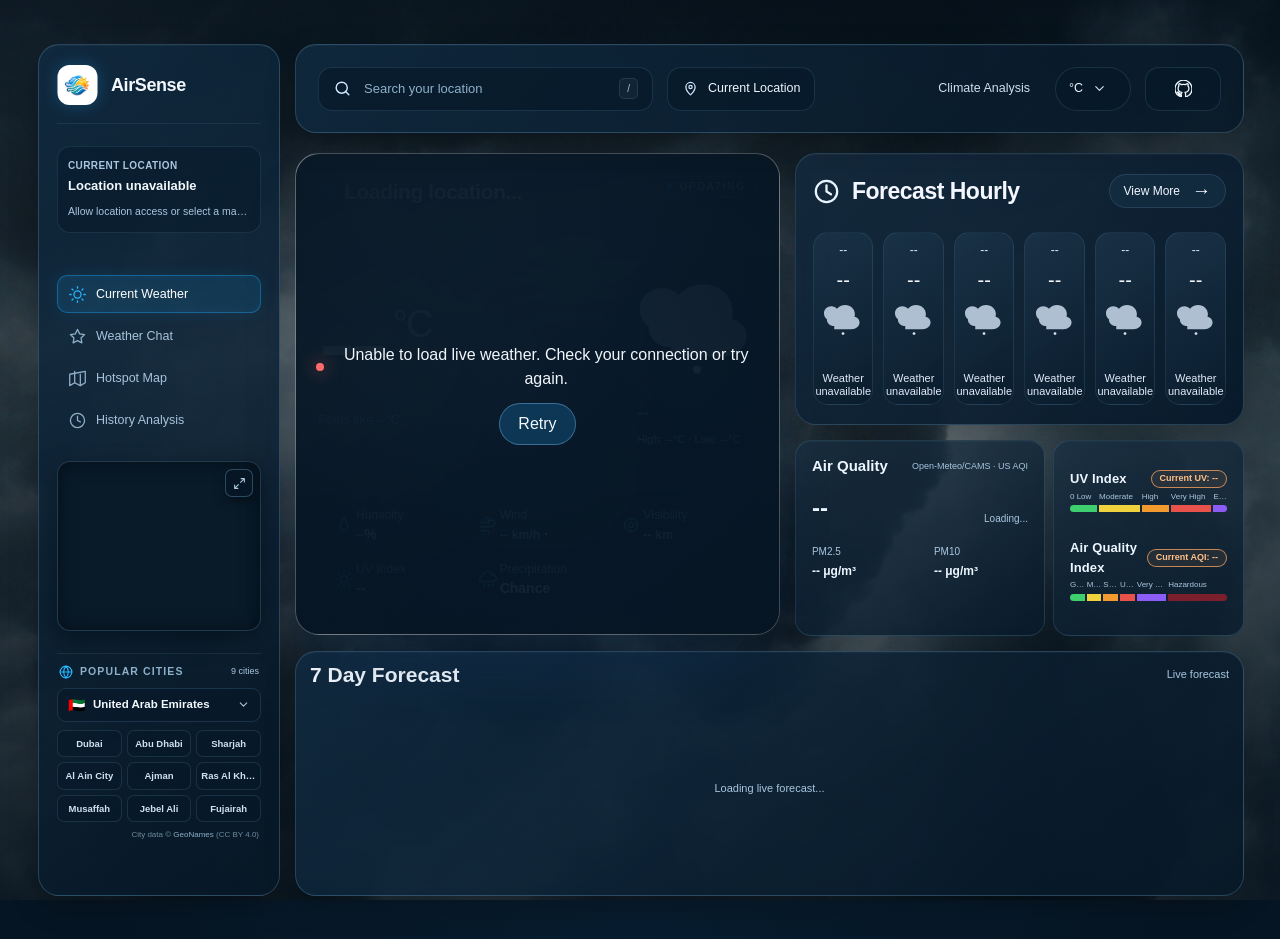
==== frontend/index.html @ 0b3ef8ea "Add launcher, Chronos forecaster, and weather-aware backgrounds - run.py starts frontend (5500) and " ====
<!DOCTYPE html>
<html lang="en">
<head>
    <meta charset="UTF-8">
    <meta name="viewport" content="width=device-width, initial-scale=1.0">
    <meta name="description" content="AirSense - live weather dashboard with a location-aware background.">
    <meta name="airsense-api-base" content="https://airsense-backend-docker.getvoroa.com/api/v1">
    <title>AirSense - Weather Dashboard</title>
    <link rel="stylesheet" href="./css/style.css?v=20261118-1">

    <!-- Leaflet interactive map styles -->
    <link rel="stylesheet" href="./assets/vendor/leaflet/leaflet.css">
    <!-- Map component styles -->
    <link rel="stylesheet" href="./css/map.css?v=20261115-5">
    <!-- Weather visualization layers -->
    <link rel="stylesheet" href="./css/weather-layers.css?v=20261113-3">
    <!-- Popular cities sidebar section -->
    <link rel="stylesheet" href="./css/popular-cities.css?v=20261102-1">
    <!-- Forecast Hourly component styles (Roshan) -->
    <link rel="stylesheet" href="./css/forecast-hourly.css?v=20261031-3">
    <!-- Top Navigation component styles -->
    <link rel="stylesheet" href="./css/topbar.css?v=20261109-1">
    <!-- Left Sidebar component styles -->
    <link rel="stylesheet" href="./css/sidebar.css?v=20261101-2">
    <!-- Climate Analysis module styles -->
    <link rel="stylesheet" href="./climate-analysis/climate-analysis.css?v=20261115-3">
    <!-- Climate Trend tab styles -->
    <link rel="stylesheet" href="./climate-analysis/climate-trend.css?v=20261115-2">
    <!-- AQI Outlook tab styles -->
    <link rel="stylesheet" href="./climate-analysis/aqi-outlook.css?v=20261113-1">
    <!-- Weather Prediction tab -->
    <link rel="stylesheet" href="./climate-analysis/weather-prediction.css?v=20261115-2">
</head>
<body class="current-weather-page">

    <!-- Location-aware weather background -->
    <div class="weather-background" id="weather-background" aria-hidden="true">
        <video
            class="weather-background__video"
            id="bg-video"
            src="./assets/video/cloudy.mp4"
            poster="./assets/images/weather/Overcast.jpg"
            autoplay
            muted
            loop
            playsinline
            preload="auto"
        ></video>
        <div class="weather-background__layer" data-weather-layer="a"></div>
        <div class="weather-background__layer" data-weather-layer="b"></div>
        <div class="weather-background__scrim"></div>
    </div>

    <div class="app">

        <!-- Top Navigation -->
        <header class="topbar panel" aria-label="Top navigation">
            <div class="dropdown mobile-nav-menu">
                <button class="dropdown__trigger mobile-nav-menu__trigger" type="button"
                    aria-label="Open navigation menu" aria-haspopup="menu" aria-expanded="false"
                    aria-controls="mobile-nav-menu">
                    <svg viewBox="0 0 24 24" aria-hidden="true">
                        <path d="M4 6h16M4 12h16M4 18h16"/>
                    </svg>
                </button>
                <ul class="dropdown__menu mobile-nav-menu__panel" id="mobile-nav-menu"
                    role="menu" aria-label="Navigation and account options" hidden>
                    <li role="none">
                        <button class="dropdown__item mobile-nav-menu__item" type="button"
                            role="menuitemradio" aria-checked="true" tabindex="-1" data-value="C">
                            Celsius (°C)
                        </button>
                    </li>
                    <li role="none">
                        <button class="dropdown__item mobile-nav-menu__item" type="button"
                            role="menuitemradio" aria-checked="false" tabindex="-1" data-value="F">
                            Fahrenheit (°F)
                        </button>
                    </li>
                    <li class="mobile-nav-menu__separator" role="separator"></li>
                    <li role="none">
                        <button class="dropdown__item mobile-nav-menu__item" type="button"
                            role="menuitem" tabindex="-1" data-value="github"
                            data-href="https://github.com/EVS-TIU/air_sense">
                            <svg viewBox="0 0 24 24" aria-hidden="true">
                                <path d="M12 .297c-6.63 0-12 5.373-12 12 0 5.303 3.438 9.8 8.205 11.385.6.113.82-.258.82-.577 0-.285-.01-1.04-.015-2.04-3.338.724-4.042-1.61-4.042-1.61C4.422 18.07 3.633 17.7 3.633 17.7c-1.087-.744.084-.729.084-.729 1.205.084 1.838 1.236 1.838 1.236 1.07 1.835 2.809 1.305 3.495.998.108-.776.417-1.305.76-1.605-2.665-.3-5.466-1.332-5.466-5.93 0-1.31.465-2.38 1.235-3.22-.135-.303-.54-1.523.105-3.176 0 0 1.005-.322 3.3 1.23.96-.267 1.98-.399 3-.405 1.02.006 2.04.138 3 .405 2.28-1.552 3.285-1.23 3.285-1.23.645 1.653.24 2.873.12 3.176.765.84 1.23 1.91 1.23 3.22 0 4.61-2.805 5.625-5.475 5.92.42.36.81 1.096.81 2.22 0 1.606-.015 2.896-.015 3.286 0 .315.21.69.825.57C20.565 22.092 24 17.592 24 12.297c0-6.627-5.373-12-12-12"/>
                            </svg>
                            GitHub
                        </button>
                    </li>
                    <li role="none">
                        <button data-href="./climate-analysis/climate-analysis-2.html" class="dropdown__item mobile-nav-menu__item" type="button"
                            role="menuitem" tabindex="-1" data-value="climate-analysis">
                            Climate Analysis
                        </button>
                    </li>
                    <li class="mobile-nav-menu__separator" role="separator"></li>
                    <li role="none">
                        <button data-href="AI-recommendation.html" class="dropdown__item mobile-nav-menu__item" type="button"
                            role="menuitem" tabindex="-1" data-value="ai-recommendation"
                            data-nav="true">
                            <svg viewBox="0 0 24 24" aria-hidden="true">
                                <path d="M12 2L15.09 8.26L22 9.27L17 14.14L18.18 21.02L12 17.77L5.82 21.02L7 14.14L2 9.27L8.91 8.26L12 2Z"/>
                            </svg>
                            Weather Chat
                        </button>
                    </li>
                    <li role="none">
                        <button class="dropdown__item mobile-nav-menu__item" type="button"
                            role="menuitem" tabindex="-1" data-value="hotspot-map"
                            data-nav="true">
                            <svg viewBox="0 0 24 24" aria-hidden="true">
                                <polygon points="1 6 1 22 8 18 16 22 23 18 23 2 1 6"/>
                                <line x1="8" y1="2" x2="8" y2="18"/>
                                <line x1="16" y1="6" x2="16" y2="22"/>
                            </svg>
                            Hotspot Map
                        </button>
                    </li>
                    <li role="none">
                        <button class="dropdown__item mobile-nav-menu__item" type="button"
                            role="menuitem" tabindex="-1" data-value="history-analysis"
                            data-nav="true">
                            <svg viewBox="0 0 24 24" aria-hidden="true">
                                <circle cx="12" cy="12" r="10"/>
                                <polyline points="12 6 12 12 16 14"/>
                            </svg>
                            History Analysis
                        </button>
                    </li>
                </ul>
            </div>
            <div class="search-box" role="search">
                <svg class="search-box__icon" viewBox="0 0 24 24" aria-hidden="true">
                    <circle cx="11" cy="11" r="7"/>
                    <path d="M20 20l-3.5-3.5"/>
                </svg>
                <input id="location-search" type="text" placeholder="Search your location"
                    role="combobox" aria-label="Search your location" aria-autocomplete="list"
                    aria-expanded="false" aria-controls="search-results"
                    autocomplete="off" spellcheck="false">
                <span class="search-box__spinner" id="search-spinner" aria-hidden="true" hidden></span>
                <kbd aria-hidden="true">/</kbd>
                <ul id="search-results" class="search-box__results" role="listbox"
                    aria-label="Location suggestions" hidden></ul>
            </div>
            <button class="location-btn" id="current-location-btn" type="button"
                aria-label="Fetch current device location weather"
                title="Fetch current device location weather">
                <svg class="location-btn__icon" viewBox="0 0 24 24" aria-hidden="true">
                    <path d="M12 21s-6.5-5.6-6.5-11a6.5 6.5 0 0 1 13 0c0 5.4-6.5 11-6.5 11z"/>
                    <circle cx="12" cy="10" r="2.3"/>
                </svg>
                <span class="location-btn__label" id="location-label">Current Location</span>
            </button>
            <nav class="topbar-nav" aria-label="Dashboard sections">
                <a href="./climate-analysis/climate-analysis-2.html" data-view="climate-analysis">Climate Analysis</a>
            </nav>
            <div class="dropdown dropdown--end unit-select">
                <button class="dropdown__trigger" type="button" aria-label="Temperature unit"
                    aria-haspopup="listbox" aria-expanded="false" aria-controls="unit-menu">
                    <span class="dropdown__label" id="unit-label">°C</span>
                    <svg class="dropdown__chevron" viewBox="0 0 24 24" aria-hidden="true">
                        <path d="M6 9l6 6 6-6"/>
                    </svg>
                </button>
                <ul class="dropdown__menu" id="unit-menu" role="listbox" aria-label="Temperature unit" hidden>
                    <li class="dropdown__item" role="option" tabindex="-1" data-value="C" aria-selected="true">Celsius (°C)</li>
                    <li class="dropdown__item" role="option" tabindex="-1" data-value="F" aria-selected="false">Fahrenheit (°F)</li>
                </ul>
            </div>
            <a class="dropdown__trigger topbar-github topbar-github--mobile-menu" href="https://github.com/EVS-TIU/air_sense" target="_blank" rel="noopener noreferrer" aria-label="AirSense on GitHub">
                <svg viewBox="0 0 24 24" aria-hidden="true">
                    <path d="M12 .297c-6.63 0-12 5.373-12 12 0 5.303 3.438 9.8 8.205 11.385.6.113.82-.258.82-.577 0-.285-.01-1.04-.015-2.04-3.338.724-4.042-1.61-4.042-1.61C4.422 18.07 3.633 17.7 3.633 17.7c-1.087-.744.084-.729.084-.729 1.205.084 1.838 1.236 1.838 1.236 1.07 1.835 2.809 1.305 3.495.998.108-.776.417-1.305.76-1.605-2.665-.3-5.466-1.332-5.466-5.93 0-1.31.465-2.38 1.235-3.22-.135-.303-.54-1.523.105-3.176 0 0 1.005-.322 3.3 1.23.96-.267 1.98-.399 3-.405 1.02.006 2.04.138 3 .405 2.28-1.552 3.285-1.23 3.285-1.23.645 1.653.24 2.873.12 3.176.765.84 1.23 1.91 1.23 3.22 0 4.61-2.805 5.625-5.475 5.92.42.36.81 1.096.81 2.22 0 1.606-.015 2.896-.015 3.286 0 .315.21.69.825.57C20.565 22.092 24 17.592 24 12.297c0-6.627-5.373-12-12-12"/>
                </svg>
            </a>
        </header>

        <!-- Sidebar -->
        <button class="sidebar-backdrop" type="button" aria-label="Close navigation menu"
            tabindex="-1" aria-hidden="true"></button>
        <aside class="sidebar glass" id="dashboard-sidebar" aria-label="Dashboard navigation">
            <!-- 1. AirSense Logo -->
            <a class="logo sidebar__brand" href="./index.html">
                <span class="logo-mark brand-mark"><img class="logo-image" src="./assets/airsense-logo.png?v=2" alt=""></span>
                <span class="sidebar__brand-name">AirSense</span>
            </a>

            <!-- 2. Current Location Card -->
            <div class="loc-card sidebar__location-card">
                <div class="sidebar__location-header">
                    <div class="sidebar__location-details">
                        <span class="sidebar__location-eyebrow">CURRENT LOCATION</span>
                        <strong id="sidebar-city">Finding your location</strong>
                        <span id="sidebar-region">Waiting for device location</span>
                    </div>
                </div>
            </div>

            <!-- 3. Sidebar Navigation -->
            <nav class="sidebar__nav" aria-label="Main sidebar navigation">
                <a href="#current-weather" class="is-active" data-nav="current-weather" data-view="current-weather">
                    <svg viewBox="0 0 24 24" aria-hidden="true">
                        <circle cx="12" cy="12" r="5"/>
                        <line x1="12" y1="1" x2="12" y2="3"/>
                        <line x1="12" y1="21" x2="12" y2="23"/>
                        <line x1="4.22" y1="4.22" x2="5.64" y2="5.64"/>
                        <line x1="18.36" y1="18.36" x2="19.78" y2="19.78"/>
                        <line x1="1" y1="12" x2="3" y2="12"/>
                        <line x1="21" y1="12" x2="23" y2="12"/>
                        <line x1="4.22" y1="19.78" x2="5.64" y2="18.36"/>
                        <line x1="18.36" y1="5.64" x2="19.78" y2="4.22"/>
                    </svg>
                    <span>Current Weather</span>
                </a>
                <a href="./AI-recommendation.html" data-nav="ai-recommendation">
                    <svg viewBox="0 0 24 24" aria-hidden="true">
                        <path d="M12 2L15.09 8.26L22 9.27L17 14.14L18.18 21.02L12 17.77L5.82 21.02L7 14.14L2 9.27L8.91 8.26L12 2Z"/>
                    </svg>
                    <span>Weather Chat</span>
                </a>
                <a href="#hotspot-map" data-nav="hotspot-map">
                    <svg viewBox="0 0 24 24" aria-hidden="true">
                        <polygon points="1 6 1 22 8 18 16 22 23 18 23 2 1 6"/>
                        <line x1="8" y1="2" x2="8" y2="18"/>
                        <line x1="16" y1="6" x2="16" y2="22"/>
                    </svg>
                    <span>Hotspot Map</span>
                </a>
                <a href="./history-analysis.html" data-nav="history-analysis">
                    <svg viewBox="0 0 24 24" aria-hidden="true">
                        <circle cx="12" cy="12" r="10"/>
                        <polyline points="12 6 12 12 16 14"/>
                    </svg>
                    <span>History Analysis</span>
                </a>
            </nav>

            <!-- 4. Interactive Map (at bottom of sidebar) -->
            <div class="sidebar__map-section is-minimized" id="sidebar-map-section">
                <div class="sidebar__map-header">
                    <div class="sidebar__map-title">
                        <svg viewBox="0 0 24 24" aria-hidden="true">
                            <polygon points="1 6 1 22 8 18 16 22 23 18 23 2 1 6"/>
                            <line x1="8" y1="2" x2="8" y2="18"/>
                            <line x1="16" y1="6" x2="16" y2="22"/>
                        </svg>
                        <span>Interactive Map</span>
                    </div>
                    <button type="button" class="sidebar__map-expand-btn" id="map-expand-btn" title="Expand world map" aria-label="Expand world map">
                        <svg viewBox="0 0 24 24" aria-hidden="true">
                            <path d="M15 3h6v6M9 21H3v-6M21 3l-7 7M3 21l7-7"/>
                        </svg>
                    </button>
                </div>
                <div class="sidebar__map-controls">
                    <label class="map-layer-label" for="sidebar-map-layer">Weather layer</label>
                    <select class="map-layer-select" id="sidebar-map-layer" aria-label="Weather layer">
                        <option value="satellite">Satellite</option>
                        <option value="temperature">Temperature</option>
                        <option value="wind">Wind</option>
                        <option value="humidity">Humidity</option>
                        <option value="pressure">Atmospheric Pressure</option>
                        <option value="radar">Rainfall</option>
                        <option value="aqi">AQI</option>
                    </select>
                </div>
                <div id="interactive-map" class="interactive-map" role="region" aria-label="Interactive world map"></div>
                <div class="sidebar__map-hint">
                    <svg viewBox="0 0 24 24" aria-hidden="true" width="12" height="12"><circle cx="12" cy="12" r="10"/><path d="M12 16v-4M12 8h.01"/></svg>
                    <span>Click anywhere on map to select</span>
                </div>
            </div>

            <!-- 5. Popular Cities -->
            <section class="sidebar__popular" id="popular-cities" aria-labelledby="popular-cities-title">
                <div class="sidebar__popular-header">
                    <h3 class="sidebar__popular-title" id="popular-cities-title">
                        <svg viewBox="0 0 24 24" aria-hidden="true">
                            <circle cx="12" cy="12" r="10"/>
                            <line x1="2" y1="12" x2="22" y2="12"/>
                            <path d="M12 2a15.3 15.3 0 0 1 4 10 15.3 15.3 0 0 1-4 10 15.3 15.3 0 0 1-4-10 15.3 15.3 0 0 1 4-10z"/>
                        </svg>
                        <span>POPULAR CITIES</span>
                    </h3>
                    <span class="sidebar__popular-count" id="popular-cities-count"></span>
                </div>

                <div class="sidebar__country" id="popular-country">
                    <button type="button" class="sidebar__country-trigger" id="popular-country-trigger"
                        aria-haspopup="listbox" aria-expanded="false" aria-controls="popular-country-list"
                        aria-label="Choose a country">
                        <span class="sidebar__country-flag" id="popular-country-flag" aria-hidden="true">🌍</span>
                        <span class="sidebar__country-name" id="popular-country-name">Select country</span>
                        <svg class="sidebar__country-chevron" viewBox="0 0 24 24" aria-hidden="true">
                            <path d="M6 9l6 6 6-6"/>
                        </svg>
                    </button>
                    <div class="sidebar__country-panel" id="popular-country-panel" hidden>
                        <div class="sidebar__country-search-wrap">
                            <svg viewBox="0 0 24 24" aria-hidden="true">
                                <circle cx="11" cy="11" r="7"/>
                                <line x1="21" y1="21" x2="16.65" y2="16.65"/>
                            </svg>
                            <input class="sidebar__country-search" id="popular-country-search" type="search"
                                role="combobox" aria-autocomplete="list" aria-expanded="false"
                                aria-controls="popular-country-list" aria-label="Search countries"
                                placeholder="Search all countries..." autocomplete="off" spellcheck="false">
                        </div>
                        <ul class="sidebar__country-list" id="popular-country-list" role="listbox"
                            aria-label="Countries"></ul>
                        <p class="sidebar__country-empty" id="popular-country-empty" hidden>No countries found</p>
                    </div>
                </div>

                <div class="sidebar__cities-grid" id="popular-cities-grid" role="group"
                    aria-label="Popular cities"></div>
                <p class="sidebar__popular-attribution">
                    City data © <a href="https://www.geonames.org/" target="_blank"
                        rel="noopener noreferrer">GeoNames</a> (CC BY 4.0)
                </p>
            </section>
        </aside>

        <main class="weather-main" aria-label="Weather dashboard content">
        <!-- Current Weather -->
        <section class="current-weather panel" aria-label="Current Weather">
            <div class="current-weather__header">
                <div class="current-weather__location-group">
                    <div class="current-weather__location">
                        <svg class="current-weather__location-icon" viewBox="0 0 24 24" aria-hidden="true">
                            <path d="M12 21s-6-5.33-6-10a6 6 0 1 1 12 0c0 4.67-6 10-6 10z"/>
                            <circle cx="12" cy="11" r="2.5"/>
                        </svg>
                        <span class="current-weather__location-text" data-current-location>Loading location...</span>
                        <span class="current-weather__country" data-current-country></span>
                    </div>
                    <p class="current-weather__datetime" data-current-datetime>--</p>
                </div>
                <div class="current-weather__status" aria-live="polite">
                    <span></span>
                    <span data-current-status>Updating</span>
                </div>
            </div>

            <div class="current-weather__body">
                <div class="current-weather__summary">
                    <div class="current-weather__temp-row">
                        <p class="current-weather__temp">
                            <span data-current-temp>--</span><span
                                class="current-weather__temp-unit"
                                data-current-temp-unit>°C</span>
                        </p>
                    </div>
                    <p class="current-weather__feels">Feels like <span data-current-feels>--</span>°<span data-feels-unit>C</span></p>
                </div>
                <div class="current-weather__visual">
                    <img class="current-weather__illustration" data-current-illustration src="./assets/images/weather-illustrations/cloudy.png" alt="Current weather illustration" loading="lazy">
                    <div class="current-weather__condition-panel">
                        <img
                            class="current-weather__condition-icon"
                            data-current-condition-icon
                            src="./assets/icons/weather/default.svg"
                            alt=""
                            width="120"
                            height="120"
                            decoding="async"
                        >
                        <p class="current-weather__condition" data-current-condition>--</p>
                        <p class="current-weather__range">
                            High: <span data-current-high>--</span>°<span data-range-unit-high>C</span>
                            <span aria-hidden="true"> · </span>
                            Low: <span data-current-low>--</span>°<span data-range-unit-low>C</span>
                        </p>
                    </div>
                </div>
            </div>

            <ul class="current-weather__meta" aria-label="Weather metrics">
                <li class="current-weather__metric">
                    <div class="current-weather__metric-icon">
                        <svg viewBox="0 0 24 24" aria-hidden="true">
                            <path d="M12 3.5c-1.6 3.2-5 5.8-5 10a5 5 0 0 0 10 0c0-4.2-3.4-6.8-5-10Z"/>
                            <path d="M10 15.5a2.5 2.5 0 0 0 2.5 2.5"/>
                        </svg>
                    </div>
                    <div class="current-weather__metric-text">
                        <span>Humidity</span>
                        <strong><span data-current-humidity>--</span>%</strong>
                    </div>
                </li>
                <li class="current-weather__metric">
                    <div class="current-weather__metric-icon">
                        <svg viewBox="0 0 24 24" aria-hidden="true">
                            <path d="M3 9h8a3 3 0 1 0-3-3"/>
                            <path d="M3 14h13a4 4 0 1 0-4-4"/>
                            <path d="M3 19h7a3 3 0 1 1-3 3"/>
                        </svg>
                    </div>
                    <div class="current-weather__metric-text">
                        <span>Wind</span>
                        <strong><span data-current-wind>--</span> <span data-current-wind-unit>km/h</span> · <span data-current-wind-dir></span></strong>
                    </div>
                </li>
                <li class="current-weather__metric">
                    <div class="current-weather__metric-icon">
                        <svg viewBox="0 0 24 24" aria-hidden="true">
                            <circle cx="12" cy="12" r="8"/>
                            <circle cx="12" cy="12" r="3"/>
                            <path d="M12 4v2M12 18v2M4 12h2M18 12h2"/>
                        </svg>
                    </div>
                    <div class="current-weather__metric-text">
                        <span>Visibility</span>
                        <strong><span data-current-visibility>--</span> <span data-current-visibility-unit>km</span></strong>
                    </div>
                </li>
                <li class="current-weather__metric">
                    <div class="current-weather__metric-icon">
                        <svg data-uv-icon viewBox="0 0 24 24" aria-hidden="true">
                            <circle cx="12" cy="12" r="4"/>
                            <path d="M12 2v3M12 19v3M2 12h3M19 12h3M4.9 4.9 7 7M17 17l2.1 2.1M19.1 4.9 17 7M7 17l-2.1 2.1"/>
                        </svg>
                    </div>
                    <div class="current-weather__metric-text">
                        <span data-uv-label>UV Index</span>
                        <strong data-uv-value>--</strong>
                    </div>
                </li>
                <li class="current-weather__metric">
                    <div class="current-weather__metric-icon">
                        <svg viewBox="0 0 24 24" aria-hidden="true">
                            <path d="M5 15h13a4 4 0 1 0-1.3-7.8A6 6 0 0 0 5 9a3 3 0 0 0 0 6Z"/>
                            <path d="m8 18-1 3M13 18l-1 3M18 18l-1 3"/>
                        </svg>
                    </div>
                    <div class="current-weather__metric-text">
                        <span>Precipitation</span>
                        <strong>Chance</strong>
                    </div>
                </li>
            </ul>

            <div class="current-weather__state" data-current-state>
                <div class="current-weather__state-message">
                    <span class="current-weather__state-dot"></span>
                    <span data-current-state-text>Fetching weather...</span>
                </div>
                <button class="current-weather__retry" type="button" data-current-retry hidden>Retry</button>
            </div>
        </section>

        <!-- Forecast Hourly (Roshan) -->
        <section class="hourly-forecast" aria-labelledby="hourly-forecast-title">
            <div class="forecast-header">
                <div class="forecast-title">
                    <svg viewBox="0 0 24 24" class="clock-icon" aria-hidden="true">
                        <circle cx="12" cy="12" r="9.5"/>
                        <path d="M12 6.5V12L16 14.5"/>
                    </svg>
                    <h2 id="hourly-forecast-title">Forecast Hourly</h2>
                </div>

                <a href="#" class="view-more">
                    View More
                    <span aria-hidden="true">→</span>
                </a>
            </div>

            <div class="hourly-cards" aria-live="polite" aria-busy="true">

                <div class="hour-card">
                    <p class="hour">--</p>
                    <h3>--</h3>
                    <img class="weather-icon" src="./assets/icons/weather/default.svg" alt="" width="57" height="52" decoding="async">
                    <p class="humidity">Weather unavailable</p>
                </div>
                <div class="hour-card">
                    <p class="hour">--</p>
                    <h3>--</h3>
                    <img class="weather-icon" src="./assets/icons/weather/default.svg" alt="" width="57" height="52" decoding="async">
                    <p class="humidity">Weather unavailable</p>
                </div>
                <div class="hour-card">
                    <p class="hour">--</p>
                    <h3>--</h3>
                    <img class="weather-icon" src="./assets/icons/weather/default.svg" alt="" width="57" height="52" decoding="async">
                    <p class="humidity">Weather unavailable</p>
                </div>
                <div class="hour-card">
                    <p class="hour">--</p>
                    <h3>--</h3>
                    <img class="weather-icon" src="./assets/icons/weather/default.svg" alt="" width="57" height="52" decoding="async">
                    <p class="humidity">Weather unavailable</p>
                </div>
                <div class="hour-card">
                    <p class="hour">--</p>
                    <h3>--</h3>
                    <img class="weather-icon" src="./assets/icons/weather/default.svg" alt="" width="57" height="52" decoding="async">
                    <p class="humidity">Weather unavailable</p>
                </div>
                <div class="hour-card">
                    <p class="hour">--</p>
                    <h3>--</h3>
                    <img class="weather-icon" src="./assets/icons/weather/default.svg" alt="" width="57" height="52" decoding="async">
                    <p class="humidity">Weather unavailable</p>
                </div>

            </div>
        </section>

        <!-- Additional Weather Details -->
        <section class="weather-details" aria-label="Additional Weather Details">
            <div class="weather-info" aria-label="Air quality details">
                <div class="air-quality-panel__header">
                    <h2>Air Quality</h2>
                    <span data-air-quality-scale>Open-Meteo/CAMS · US AQI</span>
                </div>
                <div class="air-quality-panel__summary">
                    <strong data-air-quality-index>--</strong>
                    <span data-air-quality-status>Loading...</span>
                </div>
                <div class="air-quality-panel__pollutants">
                    <div class="air-quality-panel__pollutant">
                        <span>PM2.5</span>
                        <strong data-air-quality-pm25>-- μg/m³</strong>
                    </div>
                    <div class="air-quality-panel__pollutant">
                        <span>PM10</span>
                        <strong data-air-quality-pm10>-- μg/m³</strong>
                    </div>
                </div>
                <p class="air-quality-panel__recommendation" data-air-quality-recommendation hidden></p>
            </div>
            <div class="sun-panel" aria-label="UV and air quality scales">
                <div class="index-scale" data-uv-scale>
                    <div class="index-scale__header">
                        <h3 class="index-scale__title">UV Index</h3>
                        <span class="index-scale__badge" data-uv-scale-value>Current UV: --</span>
                    </div>
                    <div class="index-scale__labels index-scale__labels--uv" aria-hidden="true">
                        <span>0 Low</span>
                        <span>Moderate</span>
                        <span>High</span>
                        <span>Very High</span>
                        <span>Extreme</span>
                    </div>
                    <div class="index-scale__track" role="img" aria-label="UV index scale">
                        <div class="index-scale__segments index-scale__segments--uv">
                            <span class="index-scale__segment index-scale__segment--uv-low"></span>
                            <span class="index-scale__segment index-scale__segment--uv-moderate"></span>
                            <span class="index-scale__segment index-scale__segment--uv-high"></span>
                            <span class="index-scale__segment index-scale__segment--uv-very-high"></span>
                            <span class="index-scale__segment index-scale__segment--uv-extreme"></span>
                        </div>
                        <span class="index-scale__marker" data-uv-scale-marker hidden></span>
                    </div>
                </div>

                <div class="index-scale" data-aqi-scale>
                    <div class="index-scale__header">
                        <h3 class="index-scale__title">Air Quality Index</h3>
                        <span class="index-scale__badge" data-aqi-scale-value>Current AQI: --</span>
                    </div>
                    <div class="index-scale__labels index-scale__labels--aqi" aria-hidden="true">
                        <span>Good</span>
                        <span>Moderate</span>
                        <span>Sensitive</span>
                        <span>Unhealthy</span>
                        <span>Very Unh.</span>
                        <span>Hazardous</span>
                    </div>
                    <div class="index-scale__track" role="img" aria-label="Air quality index scale">
                        <div class="index-scale__segments index-scale__segments--aqi">
                            <span class="index-scale__segment index-scale__segment--aqi-good"></span>
                            <span class="index-scale__segment index-scale__segment--aqi-moderate"></span>
                            <span class="index-scale__segment index-scale__segment--aqi-sensitive"></span>
                            <span class="index-scale__segment index-scale__segment--aqi-unhealthy"></span>
                            <span class="index-scale__segment index-scale__segment--aqi-very-unhealthy"></span>
                            <span class="index-scale__segment index-scale__segment--aqi-hazardous"></span>
                        </div>
                        <span class="index-scale__marker" data-aqi-scale-marker hidden></span>
                    </div>
                </div>
            </div>
        </section>

        <!-- 7 Days Weather -->
        <section class="week-forecast panel" aria-labelledby="week-forecast-title">
            <div class="section-header">
                <h2 id="week-forecast-title">7 Day Forecast</h2>
                <span class="week-forecast__status" data-week-status>Live forecast</span>
            </div>
            <div class="week-forecast__cards" data-week-cards aria-live="polite">
                <p class="week-forecast__message" data-week-message>Loading live forecast...</p>
            </div>
        </section>

        <!-- Climate Analysis Module -->
        <section class="climate-analysis" id="climate-analysis-section" aria-label="Climate Analysis">

            <!-- Two-column body -->
            <div class="ca-body">

                <!-- Left: persistent calendar section -->
                <div class="ca-left">
                    <div class="ca-calendar-card">

                        <!-- Calendar header with navigation -->
                        <div class="ca-calendar__header">
                            <h3 class="ca-calendar__title">Select Prediction Date</h3>
                            <div class="ca-calendar__nav">
                                <button class="ca-calendar__nav-btn" type="button" aria-label="Previous month">
                                    <svg viewBox="0 0 24 24" aria-hidden="true"><path d="M15 18l-6-6 6-6"/></svg>
                                </button>
                                <button class="ca-calendar__nav-btn" type="button" aria-label="Next month">
                                    <svg viewBox="0 0 24 24" aria-hidden="true"><path d="M9 18l6-6-6-6"/></svg>
                                </button>
                            </div>
                        </div>

                        <!-- Calendar grid container -->
                        <div class="ca-calendar__grid" role="grid" aria-label="Date selection calendar">
                            <div class="ca-calendar__selectors">
                                <select class="ca-calendar__year-select" aria-label="Select year"></select>
                                <span class="ca-calendar__selector-divider" aria-hidden="true"></span>
                                <select class="ca-calendar__month-select" aria-label="Select month"></select>
                            </div>
                            <div class="ca-calendar__weekdays">
                                <span>Su</span><span>Mo</span><span>Tu</span><span>We</span><span>Th</span><span>Fr</span><span>Sa</span>
                            </div>
                            <div class="ca-calendar__days"></div>
                        </div>

                    </div>

                    <!-- MLP prediction overview (raw model output, JSON) -->
                    <div class="ca-mlp-overview" aria-label="Trained model prediction overview">
                        <h4 class="ca-mlp-overview__title">MLP Prediction Overview</h4>
                        <pre class="ca-mlp-json">// No MLP prediction yet — pick a prediction date in the calendar.</pre>
                    </div>

                    <!-- Generate Analysis button -->
                    <button class="ca-generate-btn" type="button">
                        <svg viewBox="0 0 24 24" aria-hidden="true">
                            <path d="M22 11.08V12a10 10 0 1 1-5.93-9.14"/>
                            <polyline points="22 4 12 14.01 9 11.01"/>
                        </svg>
                        Generate Analysis
                    </button>
                </div>

                <!-- Right: dynamic tabbed content -->
                <div class="ca-right">

                    <!-- Tab navigation -->
                    <div class="ca-tabs" role="tablist" aria-label="Climate analysis views">
                        <button class="ca-tabs__btn is-active" type="button" role="tab"
                            data-tab="ca-weather-prediction"
                            aria-selected="true" aria-controls="ca-weather-prediction">
                            <svg viewBox="0 0 24 24" aria-hidden="true">
                                <path d="M17.5 19H9a7 7 0 1 1 6.71-9h1.79a4.5 4.5 0 1 1 0 9Z"/>
                            </svg>
                            Weather Prediction
                        </button>
                        <button class="ca-tabs__btn" type="button" role="tab"
                            data-tab="ca-climate-trend"
                            aria-selected="false" aria-controls="ca-climate-trend">
                            <svg viewBox="0 0 24 24" aria-hidden="true">
                                <polyline points="22 12 18 12 15 21 9 3 6 12 2 12"/>
                            </svg>
                            Climate Trend
                        </button>
                        <button class="ca-tabs__btn" type="button" role="tab"
                            data-tab="ca-aqi-outlook"
                            aria-selected="false" aria-controls="ca-aqi-outlook">
                            <svg viewBox="0 0 24 24" aria-hidden="true">
                                <path d="M3 9h8a3 3 0 1 0-3-3"/>
                                <path d="M3 14h13a4 4 0 1 0-4-4"/>
                                <path d="M3 19h7a3 3 0 1 1-3 3"/>
                            </svg>
                            AQI Outlook
                        </button>
                    </div>

                    <!-- Tab content panels -->
                    <div class="ca-content">
                        <div class="ca-tab-panel is-active" id="ca-weather-prediction"
                            role="tabpanel" aria-hidden="false" aria-label="Weather Prediction">
                            <div class="cl-grid" id="climate-dashboard"></div>
                        </div>
                        <div class="ca-tab-panel" id="ca-climate-trend"
                            role="tabpanel" aria-hidden="true" aria-label="Climate Trend"></div>
                        <div class="ca-tab-panel" id="ca-aqi-outlook"
                            role="tabpanel" aria-hidden="true" aria-label="AQI Outlook"></div>
                    </div>

                </div>
            </div>
        </section>

        </main>
    </div>

    <!-- Expanded World Map Modal -->
    <div class="map-modal" id="map-modal" hidden aria-hidden="true" role="dialog" aria-modal="true" aria-labelledby="map-modal-title">
        <div class="map-modal__backdrop" id="map-modal-backdrop"></div>
        <div class="map-modal__dialog">
            <header class="map-modal__header">
                <div class="map-modal__title-group">
                    <h3 id="map-modal-title">Global Weather Map</h3>
                    <p class="map-modal__subtitle">Click any location on Earth to update live weather and forecasts</p>
                </div>
                <div class="map-modal__layer-control">
                    <label class="map-layer-label" for="modal-map-layer">Weather layer</label>
                    <select class="map-layer-select map-layer-select--modal" id="modal-map-layer" aria-label="Weather layer">
                        <option value="satellite">Satellite</option>
                        <option value="temperature">Temperature</option>
                        <option value="wind">Wind</option>
                        <option value="humidity">Humidity</option>
                        <option value="pressure">Atmospheric Pressure</option>
                        <option value="radar">Rainfall</option>
                        <option value="aqi">AQI</option>
                    </select>
                </div>
                <button type="button" class="map-modal__close" id="map-modal-close" aria-label="Close world map">
                    <svg viewBox="0 0 24 24" aria-hidden="true"><path d="M18 6L6 18M6 6l12 12"/></svg>
                </button>
            </header>
            <div id="modal-map" class="modal-map" role="region" aria-label="Expanded world map"></div>
            <footer class="map-modal__footer">
                <span class="map-modal__selected" id="modal-map-status">Selected: None (Click anywhere to choose)</span>
                <button type="button" class="map-modal__btn" id="modal-map-done">Done</button>
            </footer>
        </div>
    </div>

    <!-- Leaflet Map library -->
    <script src="./assets/vendor/leaflet/leaflet.js"></script>
    <!-- Map synchronization & interaction component -->
    <script src="./js/map.js?v=20261113-7"></script>
    <!-- Weather visualization layers -->
    <script src="./js/weather-map/palettes.js?v=20261113-1"></script>
    <script src="./js/weather-map/data-store.js?v=20261113-2"></script>
    <script src="./js/weather-map/scalar-renderer.js?v=20261106-14"></script>
    <script src="./js/weather-map/wind-renderer.js?v=20261106-8"></script>
    <script src="./js/weather-map/legends.js?v=20261113-3"></script>
    <script src="./js/weather-map/popup.js?v=20261104-1"></script>
    <script src="./js/weather-map/weather-map.js?v=20261113-2"></script>
    <script src="./js/weather-background.js?v=20261118-1" defer></script>
    <script src="./js/app.js?v=20261118-1" defer></script>
    <script src="./js/topbar.js?v=20261113-3" defer></script>
    <!-- Popular cities sidebar section -->
    <script src="./js/popular-cities-data.js?v=20261102-1" defer></script>
    <script src="./js/popular-cities.js?v=20261102-1" defer></script>
    <script src="./js/sidebar-active.js?v=20261112-2" defer></script>
    <!-- Climate Analysis module -->
    <script src="./climate-analysis/climate-analysis.js?v=20261115-3" defer></script>
    <script src="./climate-analysis/analysis-overview.js?v=20261115-9" defer></script>
    <!-- Climate Trend tab -->
    <script src="./climate-analysis/climate-trend.js?v=20261115-4" defer></script>
    <!-- Weather Prediction tab -->
    <script src="./climate-analysis/weather-prediction.js?v=20261115-6" defer></script>
    <!-- AQI Outlook tab -->
    <script src="./climate-analysis/aqi-outlook.js?v=20261115-4" defer></script>
</body>
</html>
---- frontend/css/style.css ----
/* ==========================================================================
   AirSense - Weather Dashboard
   Reference canvas: 1648 x 924
   ========================================================================== */

/* ==========================================================================
   Global styles - design tokens, reset, base elements
   ========================================================================== */

:root {
    --panel-bg: linear-gradient(135deg, rgba(16, 43, 66, 0.82), rgba(7, 24, 39, 0.88));
    --panel-border: rgba(130, 190, 230, 0.25);
    --panel-radius: 21px;
    --panel-shadow: 0 10px 30px rgba(0, 0, 0, 0.22), inset 0 1px 1px rgba(255, 255, 255, 0.04);
    --card-bg: linear-gradient(145deg, rgba(20, 48, 70, 0.78), rgba(7, 24, 39, 0.84));
    --card-border: rgba(105, 158, 196, 0.15);
    --text: #f2f7fc;
    --muted: #a9c6df;
    --accent: #29b6ff;
    --accent-soft: rgba(33, 169, 255, 0.13);
}

*,
*::before,
*::after {
    box-sizing: border-box;
}

html {
    min-height: 100%;
}

body {
    margin: 0;
    min-height: 100vh;

    background:
        radial-gradient(circle at 10% 4%, rgba(19, 93, 141, 0.30), transparent 34%),
        radial-gradient(circle at 92% 0%, rgba(12, 67, 110, 0.26), transparent 32%),
        radial-gradient(circle at 50% 100%, rgba(10, 56, 91, 0.22), transparent 46%),
        #061523;

    color: var(--text);
    font-family: Arial, Helvetica, sans-serif;
    line-height: 1.5;
    -webkit-font-smoothing: antialiased;
}

a {
    color: inherit;
    text-decoration: none;
}

button,
input {
    font: inherit;
}

button {
    cursor: pointer;
}

/* Shared panel surface */
.panel {
    background: var(--panel-bg);
    border: 1px solid var(--panel-border);
    border-radius: var(--panel-radius);
    box-shadow: var(--panel-shadow);
}

/* ==========================================================================
   Desktop layout - exact 1648 x 924 arrangement
   ========================================================================== */

.dashboard {
    width: 1648px;
    height: 924px;
    margin: 0 auto;

    display: grid;
    grid-template-columns: 38px 242px 15px 678px 12px 627px 36px;
    grid-template-rows: 44px 89px 20px 1px 272px 14px 196px 15px 230px 43px;
}

.topbar {
    grid-column: 4 / 7;
    grid-row: 2;
}

.sidebar {
    grid-column: 2;
    grid-row: 2 / 10;
    align-self: start;
    /* 896 (main column bottom, incl. the 7-day forecast panel) minus the
       44px top row — keeps the sidebar flush with the content column. */
    height: 852px;
}

.current-weather {
    grid-column: 4;
    grid-row: 5 / 9;
    align-self: start;
    height: 482px;
    position: relative;
    display: flex;
    flex-direction: column;
    padding: 26px 28px 22px;
    overflow: hidden;
}

/* Forecast Hourly (Roshan) - placement only; visual styles live in forecast-hourly.css */
.hourly-forecast {
    grid-column: 6;
    grid-row: 5 / 6;
    align-self: start;
}

.weather-details {
    grid-column: 6;
    grid-row: 7;
    justify-self: end;
    width: 618px;
    height: 196px;
}

.week-forecast {
    grid-column: 4 / 7;
    grid-row: 9;
    height: 230px;
}

/* ==========================================================================
   Shared section header
   ========================================================================== */

.section-header {
    flex: 0 0 auto;

    display: flex;
    align-items: center;
    justify-content: space-between;
    gap: 12px;

    margin-bottom: 12px;
}

.section-title {
    display: flex;
    align-items: center;
    gap: 9px;
    min-width: 0;
}

.section-title svg {
    width: 19px;
    height: 19px;
    flex: 0 0 auto;

    fill: none;
    stroke: #dce9f8;
    stroke-width: 1.8;
    stroke-linecap: round;
    stroke-linejoin: round;
}

.section-title h2 {
    margin: 0;

    font-size: 17px;
    font-weight: 600;
    letter-spacing: -0.3px;
    white-space: nowrap;
}

/* ==========================================================================
   Top Navigation - 1317 x 89
   ========================================================================== */

.topbar {
    display: flex;
    align-items: center;
    gap: 18px;

    min-width: 0;
    padding: 0 22px;
}

.topbar__heading {
    flex: 0 0 auto;

    display: flex;
    flex-direction: column;
    gap: 2px;
    min-width: 0;
}

.topbar__title {
    margin: 0;

    font-size: 17px;
    font-weight: 600;
    letter-spacing: -0.3px;
}

.topbar__subtitle {
    font-size: 10.5px;
    color: var(--muted);
    white-space: nowrap;
}

.topbar__search {
    flex: 0 1 330px;

    display: flex;
    align-items: center;
    gap: 9px;

    height: 42px;
    padding: 0 12px;

    background: rgba(8, 26, 42, 0.72);
    border: 1px solid rgba(116, 174, 213, 0.16);
    border-radius: 12px;

    transition: border-color 0.2s ease;
}

.topbar__search:focus-within {
    border-color: rgba(33, 169, 255, 0.55);
}

.topbar__search-icon {
    width: 17px;
    height: 17px;
    flex: 0 0 auto;

    fill: none;
    stroke: #8fb6d3;
    stroke-width: 1.8;
    stroke-linecap: round;
}

.topbar__search input {
    flex: 1;
    min-width: 0;

    background: none;
    border: 0;
    outline: 0;

    color: var(--text);
    font-size: 12.5px;
}

.topbar__search input::placeholder {
    color: #7f9db5;
}

.topbar__search kbd {
    padding: 2px 6px;

    font-family: inherit;
    font-size: 9.5px;
    color: #8fb6d3;

    background: rgba(255, 255, 255, 0.04);
    border: 1px solid rgba(116, 174, 213, 0.16);
    border-radius: 5px;
    white-space: nowrap;
}

.topbar__nav {
    display: flex;
    align-items: center;
    gap: 3px;

    margin-left: auto;
}

.topbar__nav a {
    padding: 8px 10px;

    font-size: 12px;
    color: var(--muted);
    border-radius: 9px;
    white-space: nowrap;

    transition: color 0.2s ease, background 0.2s ease;
}

.topbar__nav a:hover {
    color: var(--text);
    background: rgba(255, 255, 255, 0.04);
}

.topbar__nav a.is-active {
    color: #ffffff;
    background: var(--accent-soft);
    box-shadow: inset 0 0 0 1px rgba(33, 169, 255, 0.18);
}

.topbar__actions {
    flex: 0 0 auto;

    display: flex;
    align-items: center;
    gap: 12px;
}

.icon-button {
    width: 38px;
    height: 38px;

    display: grid;
    place-items: center;

    background: rgba(8, 26, 42, 0.72);
    border: 1px solid rgba(116, 174, 213, 0.16);
    border-radius: 50%;
    color: #cfe8ff;

    transition: border-color 0.2s ease, background 0.2s ease;
}

.icon-button:hover {
    background: rgba(33, 169, 255, 0.14);
    border-color: rgba(33, 169, 255, 0.45);
}

.icon-button svg {
    width: 18px;
    height: 18px;

    fill: none;
    stroke: currentColor;
    stroke-width: 1.8;
    stroke-linecap: round;
    stroke-linejoin: round;
}

.topbar__profile {
    display: flex;
    align-items: center;
    gap: 9px;

    padding-left: 12px;
    border-left: 1px solid rgba(116, 174, 213, 0.16);
}

.topbar__avatar {
    width: 36px;
    height: 36px;
    flex: 0 0 auto;

    display: grid;
    place-items: center;

    font-size: 11.5px;
    font-weight: 600;
    color: #d9efff;

    background: linear-gradient(135deg, #1e4d70, #0a2b44);
    border: 1px solid rgba(116, 174, 213, 0.30);
    border-radius: 50%;
}

.topbar__user {
    display: flex;
    flex-direction: column;
    line-height: 1.25;
}

.topbar__user strong {
    font-size: 12px;
    font-weight: 600;
    white-space: nowrap;
}

.topbar__user small {
    font-size: 10px;
    color: var(--muted);
    white-space: nowrap;
}

/* ==========================================================================
   Sidebar - 242 x 852
   ========================================================================== */

.sidebar {
    display: flex;
    flex-direction: column;
    padding: 20px 18px;
    overflow: hidden;
}
.sidebar.glass { background: var(--panel-bg); border: 1px solid var(--panel-border); border-radius: var(--panel-radius); box-shadow: var(--panel-shadow); }

.sidebar__brand {
    flex: 0 0 auto;

    display: flex;
    align-items: center;
    gap: 10px;

    padding: 0 4px 18px;
    border-bottom: 1px solid rgba(116, 174, 213, 0.12);
}

.brand-mark {
    width: 40px;
    height: 40px;
    flex: 0 0 auto;

    display: grid;
    place-items: center;

    background: #ffffff;
    border-radius: 12px;
    box-shadow: 0 0 16px rgba(33, 169, 255, 0.28);
    padding: 3px;
    overflow: hidden;
    transform: translateX(-3.5px);
}
/* Logo artwork is a square, transparent PNG trimmed to its own content —
   contain centers it perfectly inside the white box, no crop bias. */
.brand-mark img {
    width: 100%;
    height: 100%;
    object-fit: contain;
    object-position: center;
}

.brand-mark svg {
    width: 19px;
    height: 19px;

    fill: none;
    stroke: #ffffff;
    stroke-width: 1.8;
    stroke-linecap: round;
    stroke-linejoin: round;
}

.sidebar__brand-name {
    font-size: 18px;
    font-weight: 700;
    letter-spacing: -0.4px;
}

.sidebar__location {
    flex: 0 0 auto;

    display: flex;
    align-items: center;
    gap: 9px;

    margin-top: 18px;
    padding: 11px 10px;

    background: rgba(8, 26, 42, 0.55);
    border: 1px solid rgba(116, 174, 213, 0.14);
    border-radius: 13px;
}

.sidebar__location-icon {
    width: 30px;
    height: 30px;
    flex: 0 0 auto;

    display: grid;
    place-items: center;

    color: var(--accent);
    background: rgba(33, 169, 255, 0.12);
    border-radius: 9px;
}

.sidebar__location-icon svg {
    width: 16px;
    height: 16px;

    fill: none;
    stroke: currentColor;
    stroke-width: 1.8;
    stroke-linecap: round;
    stroke-linejoin: round;
}

.sidebar__location-text {
    display: flex;
    flex-direction: column;
    gap: 2px;
    min-width: 0;
}

.sidebar__location-text span {
    font-size: 9.5px;
    color: var(--muted);
}

.sidebar__location-text strong {
    overflow: hidden;

    font-size: 11.5px;
    font-weight: 600;
    white-space: nowrap;
    text-overflow: ellipsis;
}

.sidebar__chevron {
    width: 15px;
    height: 15px;
    margin-left: auto;
    flex: 0 0 auto;

    fill: none;
    stroke: var(--muted);
    stroke-width: 1.8;
    stroke-linecap: round;
    stroke-linejoin: round;
}

.sidebar__nav {
    flex: 0 0 auto;

    display: flex;
    flex-direction: column;
    gap: 4px;

    margin-top: 20px;
}

.sidebar__nav a {
    display: flex;
    align-items: center;
    gap: 10px;

    height: 38px;
    padding: 0 11px;

    font-size: 12.5px;
    color: #a8c3d8;
    border: 1px solid transparent;
    border-radius: 10px;

    transition: color 0.2s ease, background 0.2s ease, border-color 0.2s ease;
}

.sidebar__nav a:hover {
    color: var(--text);
    background: rgba(255, 255, 255, 0.04);
}

.sidebar__nav a.is-active {
    color: #ffffff;
    background: var(--accent-soft);
    border-color: rgba(33, 169, 255, 0.35);
    box-shadow: inset 0 0 14px rgba(33, 169, 255, 0.06);
}

.sidebar__nav svg {
    width: 17px;
    height: 17px;
    flex: 0 0 auto;

    fill: none;
    stroke: currentColor;
    stroke-width: 1.7;
    stroke-linecap: round;
    stroke-linejoin: round;
}

.sidebar__saved {
    flex: 0 0 auto;

    margin-top: 20px;
    padding-top: 18px;
    border-top: 1px solid rgba(116, 174, 213, 0.12);
}

.sidebar__saved-header {
    display: flex;
    align-items: center;
    justify-content: space-between;

    font-size: 9.5px;
    letter-spacing: 1.2px;
    text-transform: uppercase;
    color: var(--muted);
}

.sidebar__saved-header button {
    width: 20px;
    height: 20px;

    display: grid;
    place-items: center;

    font-size: 15px;
    line-height: 1;
    color: #cfe8ff;

    background: rgba(33, 169, 255, 0.12);
    border: 1px solid rgba(33, 169, 255, 0.20);
    border-radius: 6px;
}

.sidebar__saved ul {
    display: flex;
    flex-direction: column;
    gap: 8px;

    margin: 10px 0 0;
    padding: 0;
    list-style: none;
}

.sidebar__saved li {
    display: flex;
    align-items: center;
    justify-content: space-between;
    gap: 8px;

    padding: 8px 10px;

    background: rgba(8, 26, 42, 0.45);
    border: 1px solid rgba(116, 174, 213, 0.10);
    border-radius: 11px;
}

.sidebar__saved-info {
    display: flex;
    flex-direction: column;
    gap: 1px;
    min-width: 0;
}

.sidebar__saved-info strong {
    font-size: 11.5px;
    font-weight: 600;
}

.sidebar__saved-info span {
    overflow: hidden;

    font-size: 9.5px;
    color: var(--muted);
    white-space: nowrap;
    text-overflow: ellipsis;
}

.sidebar__saved-temp {
    flex: 0 0 auto;

    font-size: 13px;
    font-weight: 600;
    color: #dce9f8;
}

.sidebar__footer {
    flex: 0 0 auto;
    margin-top: auto;
    padding-top: 16px;
}

.sidebar__aqi {
    padding: 12px 13px;

    background: rgba(8, 26, 42, 0.55);
    border: 1px solid rgba(116, 174, 213, 0.14);
    border-radius: 13px;
}

.sidebar__aqi-head {
    display: flex;
    align-items: center;
    justify-content: space-between;
    gap: 8px;

    font-size: 10px;
    color: var(--muted);
}

.sidebar__aqi-head strong {
    font-size: 12.5px;
    font-weight: 600;
    color: #dce9f8;
}

.sidebar__aqi-head small {
    font-size: 9.5px;
    font-weight: 400;
    color: #5fd38b;
}

.sidebar__aqi-bar {
    height: 4px;
    margin-top: 9px;
    overflow: hidden;

    background: rgba(255, 255, 255, 0.07);
    border-radius: 10px;
}

.sidebar__aqi-bar span {
    display: block;
    width: 42%;
    height: 100%;

    background: linear-gradient(90deg, #21a9ff, #5fd38b);
    border-radius: inherit;
}

/* ==========================================================================
   Current Weather - 678 x 482
   ========================================================================== */

.current-weather {
    display: flex;
    flex-direction: column;

    padding: 22px 24px;
    overflow: hidden;
}

.current-weather__header {
    flex: 0 0 auto;

    display: flex;
    align-items: flex-start;
    justify-content: space-between;
    gap: 16px;
}

.current-weather__eyebrow {
    margin: 0 0 3px;

    font-size: 10px;
    letter-spacing: 1.5px;
    text-transform: uppercase;
    color: var(--muted);
}

.current-weather__header h1 {
    margin: 0;

    font-size: 27px;
    font-weight: 600;
    letter-spacing: -0.5px;
    line-height: 1.15;
}

.current-weather__date {
    margin: 4px 0 0;

    font-size: 11px;
    color: var(--muted);
}

.current-weather__status {
    display: inline-flex;
    align-items: center;
    gap: 7px;

    flex: 0 0 auto;
    padding: 5px 11px;

    font-size: 10.5px;
    color: #cfe8ff;

    background: rgba(22, 48, 70, 0.65);
    border: 1px solid rgba(130, 180, 215, 0.16);
    border-radius: 30px;
}

.current-weather__status > span {
    width: 6px;
    height: 6px;
    border-radius: 50%;

    background: var(--accent);
    box-shadow: 0 0 8px rgba(33, 169, 255, 0.9);
}

.current-weather__body {
    flex: 1;
    min-height: 0;

    display: flex;
    align-items: center;
    justify-content: space-between;
    gap: 20px;
}

.current-weather__summary {
    min-width: 0;
}

.current-weather__temp {
    margin: 0;

    font-size: 70px;
    font-weight: 500;
    line-height: 1;
    letter-spacing: -3px;
}

.current-weather__temp span {
    font-size: 38px;
    line-height: 1.2;
    vertical-align: top;
    color: #9fd4ff;
}

.current-weather__condition {
    margin: 6px 0 0;

    font-size: 16px;
    color: #dce9f8;
}

.current-weather__range {
    margin: 4px 0 0;

    font-size: 11px;
    color: var(--muted);
    white-space: nowrap;
}

.current-weather__visual {
    flex: 0 0 auto;

    display: flex;
    flex-direction: column;
    align-items: flex-start;
    gap: 4px;
}

.current-weather__icon {
    width: 150px;
    height: 120px;

    filter: drop-shadow(0 8px 14px rgba(0, 0, 0, 0.28));
}

.current-weather__visual p {
    margin: 0;

    font-size: 10px;
    color: var(--muted);
    white-space: nowrap;
}

.current-weather__meta {
    flex: 0 0 auto;

    display: grid;
    grid-template-columns: repeat(4, minmax(0, 1fr));
    gap: 12px;

    margin: 12px 0 0;
    padding: 13px 0 0;

    list-style: none;
    border-top: 1px solid rgba(116, 174, 213, 0.14);
}

.current-weather__meta li {
    display: flex;
    flex-direction: column;
    gap: 2px;
    min-width: 0;
}

.current-weather__meta span {
    font-size: 10px;
    color: var(--muted);
}

.current-weather__meta strong {
    font-size: 13px;
    font-weight: 500;
    white-space: nowrap;
}

/* ==========================================================================
   Additional Weather Details - 618 x 196
   ========================================================================== */

.weather-details {
    display: grid;
    grid-template-columns: 250px minmax(0, 1fr);
    gap: 8px;
    padding: 0;
    overflow: hidden;
}

/* --- Left panel: weather information --- */

.weather-info,
.sun-panel {
    min-width: 0;
    min-height: 0;
    padding: 14px 16px;

    background: linear-gradient(150deg, rgba(24, 47, 67, 0.72), rgba(8, 27, 44, 0.82));
    border: 1px solid rgba(105, 158, 196, 0.20);
    border-radius: 16px;
    box-shadow: inset 0 1px 0 rgba(255, 255, 255, 0.03);
}

.weather-info {
    display: flex;
    flex-direction: column;
}

.air-quality-panel__header,
.air-quality-panel__summary {
    display: flex;
    align-items: center;
    justify-content: space-between;
    gap: 8px;
}

.air-quality-panel__header h2 {
    margin: 0;
    font-size: 15px;
    color: #eef6ff;
}

.air-quality-panel__header span {
    color: var(--muted);
    font-size: 9px;
}

.air-quality-panel__summary {
    display: grid;
    grid-template-columns: repeat(2, minmax(0, 1fr));
    align-items: end;
    margin: 12px 0 8px;
}

.air-quality-panel__summary strong {
    font-size: 24px;
    color: #eef6ff;
}

.air-quality-panel__summary span {
    color: var(--muted);
    font-size: 10px;
    text-align: right;
    min-width: 0;
}

.air-quality-panel__pollutants {
    display: grid;
    grid-template-columns: repeat(2, minmax(0, 1fr));
    gap: 8px;
    margin-top: 10px;
}

.air-quality-panel__pollutant {
    display: flex;
    flex-direction: column;
    gap: 3px;
    color: var(--muted);
    font-size: 10px;
}

.air-quality-panel__pollutant strong {
    color: #eef6ff;
    font-size: 12px;
    font-weight: 600;
    white-space: nowrap;
}

.air-quality-panel__pollutant:nth-child(2) {
    padding-left: 10px;
}

.air-quality-panel__summary span[data-aqi-level="good"] {
    color: #5fd38b;
}

.air-quality-panel__summary span[data-aqi-level="moderate"] {
    color: #ffd166;
}

.air-quality-panel__summary span[data-aqi-level="sensitive"] {
    color: #ffa45c;
}

.air-quality-panel__summary span[data-aqi-level="unhealthy"],
.air-quality-panel__summary span[data-aqi-level="very-unhealthy"],
.air-quality-panel__summary span[data-aqi-level="hazardous"] {
    color: #ff7777;
}

.air-quality-panel__recommendation {
    margin: 12px 0 0;
    color: var(--muted);
    font-size: 11.5px;
    line-height: 1.3;
    display: -webkit-box;
    -webkit-box-orient: vertical;
    -webkit-line-clamp: 2;
    overflow: hidden;
}

.air-quality-panel__provider-status {
    margin: 6px 0 0;
    padding-top: 6px;
    border-top: 1px solid rgba(116, 174, 213, 0.14);
    color: var(--muted);
    font-size: 9px;
    line-height: 1.35;
    display: -webkit-box;
    -webkit-box-orient: vertical;
    -webkit-line-clamp: 2;
    overflow: hidden;
    cursor: default;
}

.weather-info__list {
    flex: 1;
    min-height: 0;

    display: grid;
    grid-template-rows: repeat(4, minmax(0, 1fr));
    gap: 6px;

    margin: 0;
    padding: 0;
    list-style: none;
}

.weather-info__item {
    display: grid;
    grid-template-columns: 28px minmax(0, 1fr);
    grid-template-rows: auto auto;
    align-items: center;
    column-gap: 12px;
    row-gap: 1px;

    min-width: 0;
}

.weather-info__icon {
    grid-column: 1;
    grid-row: 1 / span 2;

    width: 26px;
    height: 26px;

    display: grid;
    place-items: center;

    color: var(--accent);
}

.weather-info__icon svg {
    width: 24px;
    height: 24px;

    fill: none;
    stroke: currentColor;
    stroke-width: 1.7;
    stroke-linecap: round;
    stroke-linejoin: round;
}

.weather-info__icon--sun {
    color: #ffd166;
}

.weather-info__icon--leaf {
    color: #5fd38b;
}

.weather-info__icon--rain {
    color: #4cc3ff;
}

.weather-info__icon--moon {
    color: #a9c4ff;
}

.weather-info__label {
    grid-column: 2;

    overflow: hidden;

    font-size: 10.5px;
    color: var(--muted);
    white-space: nowrap;
    text-overflow: ellipsis;
}

.weather-info__value {
    grid-column: 2;

    display: inline-flex;
    align-items: center;
    gap: 6px;

    font-size: 12.5px;
    font-weight: 600;
    color: #eef6ff;
    white-space: nowrap;
}

.weather-info__tag {
    padding: 1px 5px;

    font-size: 8.5px;
    font-weight: 600;
    border-radius: 20px;
}

.weather-info__tag--sun {
    color: #ffd166;
    background: rgba(255, 209, 102, 0.12);
}

.weather-info__tag--good {
    color: #5fd38b;
    background: rgba(95, 211, 139, 0.12);
}

/* --- Right panel: UV + AQI indicator scales --- */

.sun-panel {
    display: flex;
    flex-direction: column;
    justify-content: flex-start;
    gap: 26px;
    padding: 28px 16px 12px;
    overflow: hidden;
}

.index-scale {
    display: flex;
    flex-direction: column;
    gap: 4px;
    min-width: 0;
}

.index-scale__header {
    display: flex;
    align-items: center;
    justify-content: space-between;
    gap: 8px;
    min-width: 0;
}

.index-scale__title {
    margin: 0;
    font-size: 13px;
    font-weight: 600;
    color: #eef6ff;
    letter-spacing: 0.01em;
    min-width: 0;
}

.index-scale__labels {
    display: flex;
    gap: 2px;
    min-width: 0;
    font-size: 8px;
    line-height: 1.1;
    color: var(--muted);
}

.index-scale__labels span {
    min-width: 0;
    overflow: hidden;
    white-space: nowrap;
    text-overflow: ellipsis;
}

.index-scale__track {
    position: relative;
    height: 7px;
}

.index-scale__segments {
    display: flex;
    width: 100%;
    height: 100%;
    gap: 2px;
    border-radius: 999px;
    overflow: hidden;
}

.index-scale__segment {
    display: block;
    min-width: 0;
    height: 100%;
}

.index-scale__labels--uv span:nth-child(1),
.index-scale__segments--uv .index-scale__segment:nth-child(1) { flex: 2; }
.index-scale__labels--uv span:nth-child(2),
.index-scale__segments--uv .index-scale__segment:nth-child(2) { flex: 3; }
.index-scale__labels--uv span:nth-child(3),
.index-scale__segments--uv .index-scale__segment:nth-child(3) { flex: 2; }
.index-scale__labels--uv span:nth-child(4),
.index-scale__segments--uv .index-scale__segment:nth-child(4) { flex: 3; }
.index-scale__labels--uv span:nth-child(5),
.index-scale__segments--uv .index-scale__segment:nth-child(5) { flex: 1; }

.index-scale__labels--aqi span:nth-child(1),
.index-scale__segments--aqi .index-scale__segment:nth-child(1),
.index-scale__labels--aqi span:nth-child(2),
.index-scale__segments--aqi .index-scale__segment:nth-child(2),
.index-scale__labels--aqi span:nth-child(3),
.index-scale__segments--aqi .index-scale__segment:nth-child(3),
.index-scale__labels--aqi span:nth-child(4),
.index-scale__segments--aqi .index-scale__segment:nth-child(4) { flex: 50; }
.index-scale__labels--aqi span:nth-child(5),
.index-scale__segments--aqi .index-scale__segment:nth-child(5) { flex: 100; }
.index-scale__labels--aqi span:nth-child(6),
.index-scale__segments--aqi .index-scale__segment:nth-child(6) { flex: 200; }

.index-scale__segment--uv-low { background: #3ecf6e; }
.index-scale__segment--uv-moderate { background: #f0d23c; }
.index-scale__segment--uv-high { background: #f29a2e; }
.index-scale__segment--uv-very-high { background: #e8524a; }
.index-scale__segment--uv-extreme { background: #8b5cf6; }

.index-scale__segment--aqi-good { background: #3ecf6e; }
.index-scale__segment--aqi-moderate { background: #f0d23c; }
.index-scale__segment--aqi-sensitive { background: #f29a2e; }
.index-scale__segment--aqi-unhealthy { background: #e8524a; }
.index-scale__segment--aqi-very-unhealthy { background: #8b5cf6; }
.index-scale__segment--aqi-hazardous { background: #7a1f2b; }

.index-scale__marker {
    position: absolute;
    top: 50%;
    left: 0;
    width: 2px;
    height: 14px;
    transform: translate(-50%, -50%);
    background: #ffffff;
    border-radius: 2px;
    box-shadow: 0 0 0 1px rgba(6, 21, 35, 0.55);
    pointer-events: none;
}

.index-scale__badge {
    display: inline-flex;
    align-items: center;
    flex: 0 0 auto;
    padding: 2px 8px;
    border: 1px solid rgba(255, 164, 92, 0.75);
    border-radius: 999px;
    color: #ffc089;
    font-size: 9px;
    font-weight: 600;
    line-height: 1.3;
    white-space: nowrap;
    background: rgba(255, 164, 92, 0.08);
}

.sun-panel__times {
    display: flex;
    align-items: center;
    justify-content: space-between;
    gap: 16px;
}

.sun-time {
    display: flex;
    align-items: center;
    gap: 10px;

    min-width: 0;
}

.sun-time--set {
    flex-direction: row-reverse;
}

.sun-time__icon {
    width: 30px;
    height: 30px;
    flex: 0 0 auto;

    display: grid;
    place-items: center;
}

.sun-time__icon svg {
    width: 28px;
    height: 28px;

    fill: none;
    stroke: currentColor;
    stroke-width: 1.7;
    stroke-linecap: round;
    stroke-linejoin: round;
}

.sun-time__icon--rise {
    color: #ffd166;
}

.sun-time__icon--set {
    color: #ff6b6b;
}

.sun-time__text {
    display: flex;
    flex-direction: column;
    gap: 2px;

    min-width: 0;
}

.sun-time--set .sun-time__text {
    align-items: flex-end;
}

.sun-time__text span {
    font-size: 10px;
    color: var(--muted);
}

.sun-time__text strong {
    font-size: 14px;
    font-weight: 600;
    color: #f4f7ff;
    white-space: nowrap;
}

.daylight {
    display: flex;
    flex-direction: column;
    gap: 8px;
}

.daylight__track {
    --daylight-progress: 62%;

    position: relative;
    height: 7px;

    background: rgba(255, 255, 255, 0.08);
    border-radius: 20px;
}

.daylight__fill {
    display: block;
    width: var(--daylight-progress);
    height: 100%;

    background: linear-gradient(90deg, #ffd166 0%, #8ce6d8 38%, #4cc3ff 68%, #21a9ff 100%);
    border-radius: inherit;
    box-shadow: 0 0 10px rgba(76, 195, 255, 0.35);
}

.daylight__dot {
    position: absolute;
    top: 50%;
    left: var(--daylight-progress);

    width: 13px;
    height: 13px;
    transform: translate(-50%, -50%);

    background: #d9f2ff;
    border: 2px solid #21a9ff;
    border-radius: 50%;
    box-shadow: 0 0 0 2px rgba(33, 169, 255, 0.18), 0 0 12px rgba(33, 169, 255, 0.95);
}

.daylight__label {
    margin: 0;

    font-size: 10.5px;
    color: var(--muted);
    text-align: center;
}

/* ==========================================================================
   7 Days Weather - 1317 x 230
   ========================================================================== */

.week-forecast {
    display: flex;
    flex-direction: column;
    min-width: 0;
    padding: 10px 14px 12px;
    overflow: hidden;
}

.week-forecast #week-forecast-title {
    margin: 0;
    font-size: 21px;
    line-height: 1.2;
}

.week-forecast .section-header {
    margin-bottom: 6px;
}

.week-forecast__cards {
    flex: 1;
    min-height: 0;

    display: grid;
    grid-template-columns: repeat(7, minmax(0, 1fr));
    grid-auto-rows: minmax(0, 1fr);
    gap: 8px;
    width: 100%;
    align-items: stretch;
}

.week-forecast__status,
.week-forecast__message {
    margin: 0;
    color: var(--muted);
    font-size: 11px;
}

.week-forecast__message {
    grid-column: 1 / -1;
    align-self: center;
    text-align: center;
}

.week-card {
    display: flex;
    flex-direction: column;
    align-items: stretch;
    justify-content: center;
    gap: 8px;

    min-width: 0;
    min-height: 0;
    height: 100%;
    padding: 14px 16px;

    background: var(--card-bg);
    border: 1px solid var(--card-border);
    border-radius: 14px;

    transition: transform 0.25s ease, border-color 0.25s ease, background 0.25s ease, box-shadow 0.25s ease;
}

.week-card:hover {
    transform: translateY(-2px);
    border-color: rgba(30, 166, 255, 0.65);
    background: rgba(24, 64, 91, 0.9);
}

.week-card.active {
    border-color: #21a9ff;
    box-shadow: 0 0 0 1px rgba(33, 169, 255, 0.28), 0 0 16px rgba(0, 157, 255, 0.18);
}

.week-card--unavailable {
    justify-content: center;
    color: var(--muted);
}

.week-card__day {
    margin: 0;

    font-size: 13px;
    font-weight: 600;
    color: #dce9f8;
}

.week-card__row {
    display: flex;
    align-items: center;
    gap: 12px;
    min-width: 0;
}

.week-card__icon.weather-icon {
    flex: 0 0 auto;
    width: 54px;
    height: 44px;
    margin: 0;
    object-fit: contain;
    overflow: visible;
}

.week-card__meta {
    display: flex;
    flex-direction: column;
    align-items: flex-start;
    justify-content: center;
    gap: 2px;
    min-width: 0;
}

.week-card__condition {
    overflow: hidden;

    max-width: 100%;
    margin: 0;

    font-size: 11px;
    color: var(--muted);
    text-align: left;
    white-space: nowrap;
    text-overflow: ellipsis;
}

.week-card__temps {
    display: flex;
    align-items: baseline;
    gap: 6px;

    margin: 0;
}

.week-card__high {
    font-size: 18px;
    font-weight: 600;
    color: #ffffff;
}

.week-card__low {
    font-size: 12px;
    color: var(--muted);
}

/* ==========================================================================
   Responsive layout
   ========================================================================== */

/* Fluid three-column layout: keeps the reference arrangement on smaller desktops. */
@media (max-width: 1647px) and (min-width: 1301px) {
    .dashboard {
        width: 100%;
        height: auto;
        padding: 20px;

        grid-template-columns: 220px minmax(0, 1.08fr) minmax(0, 1fr);
        grid-template-rows: auto;
        gap: 16px;
    }

    .topbar {
        grid-column: 2 / 4;
        grid-row: 1;
        width: 100%;
        height: 89px;
    }

    .sidebar {
        grid-column: 1;
        grid-row: 1 / span 3;
        align-self: stretch;
        width: 100%;
        height: auto;
        min-height: 728px;
    }

    .current-weather {
        grid-column: 2;
        grid-row: 2;
        width: 100%;
        height: 482px;
    }

    .dashboard > .hourly-forecast {
        grid-column: 3;
        grid-row: 2;
        width: 100%;
        height: 272px;
    }

    .weather-details {
        grid-column: 3;
        grid-row: 2;
        align-self: start;
        justify-self: stretch;
        width: 100%;
        height: 196px;
        margin-top: 286px;
    }

    .week-forecast {
        grid-column: 2 / 4;
        grid-row: 3;
        width: 100%;
        height: 230px;
    }
}

@media (max-width: 1500px) and (min-width: 1301px) {
    .weather-details {
        grid-template-columns: minmax(0, 210px) minmax(0, 1fr);
    }
}

@media (max-width: 1400px) {
    .topbar__nav {
        display: none;
    }
}

/* Tablet: sidebar + single content column. */
@media (max-width: 1300px) and (min-width: 901px) {
    .dashboard {
        width: 100%;
        height: auto;
        padding: 16px;

        grid-template-columns: 200px minmax(0, 1fr);
        grid-template-rows: auto;
        gap: 14px;
    }

    .topbar {
        grid-column: 2;
        grid-row: 1;
        width: 100%;
        height: 89px;
    }

    .sidebar {
        grid-column: 1;
        grid-row: 1 / span 4;
        align-self: stretch;
        width: 100%;
        height: auto;
        min-height: 728px;
    }

    .current-weather {
        grid-column: 2;
        grid-row: 2;
        width: 100%;
        height: 338px;
    }

    .dashboard > .hourly-forecast {
        grid-column: 2;
        grid-row: 3;
        width: 100%;
        height: auto;
        min-height: 272px;
    }

    .weather-details {
        grid-column: 2;
        grid-row: 4;
        justify-self: stretch;
        width: 100%;
        height: auto;
        min-height: 196px;
        margin-top: 0;
    }

    .week-forecast {
        grid-column: 1 / -1;
        grid-row: 5;
        width: 100%;
        height: auto;
        min-height: 200px;
    }
}

/* Mobile / small tablet: single column. */
@media (max-width: 900px) {
    .dashboard {
        width: 100%;
        height: auto;
        padding: 14px;

        display: flex;
        flex-direction: column;
        gap: 14px;
    }

    .topbar {
        width: 100%;
        height: auto;
        min-height: 76px;
        padding: 14px 16px;
        flex-wrap: wrap;
    }

    .topbar__heading {
        flex: 1 1 auto;
    }

    .topbar__search {
        order: 3;
        flex: 1 1 100%;
    }

    .topbar__actions {
        margin-left: auto;
    }

    .topbar__nav {
        display: none;
    }

    .sidebar {
        width: 100%;
        height: auto;
        min-height: 0;
        padding: 16px;
    }

    .sidebar__brand {
        padding-bottom: 14px;
    }

    .sidebar__location {
        margin-top: 14px;
    }

    .sidebar__nav {
        flex-direction: row;
        flex-wrap: wrap;
        margin-top: 14px;
    }

    .sidebar__nav a {
        height: 34px;
        padding: 0 10px;
    }

    .sidebar__saved,
    .sidebar__footer {
        display: none;
    }

    .current-weather {
        width: 100%;
        height: auto;
        min-height: 338px;
    }

    .dashboard > .hourly-forecast {
        width: 100%;
        height: auto;
        min-height: 272px;
    }

    .weather-details {
        width: 100%;
        height: auto;
        min-height: 196px;
        margin-top: 0;

        grid-template-columns: minmax(0, 220px) minmax(0, 1fr);
    }

    .week-forecast {
        width: 100%;
        height: auto;
        min-height: 200px;
    }

    .week-forecast__cards {
        grid-template-columns: repeat(7, minmax(112px, 1fr));
        overflow-x: auto;
        overflow-y: hidden;
        gap: 8px;
    }

    .week-card {
        padding: 12px;
    }

    .week-card__icon.weather-icon {
        width: 44px;
        height: 36px;
    }
}

@media (max-width: 600px) {
    .dashboard {
        padding: 10px;
        gap: 12px;
    }

    .topbar {
        min-height: 0;
        padding: 12px;
    }

    .topbar__heading {
        flex: 1 1 100%;
    }

    .topbar__actions {
        display: none;
    }

    .topbar__search {
        order: 2;
    }

    .topbar__search kbd {
        display: none;
    }

    .sidebar__nav a {
        font-size: 11.5px;
    }

    .current-weather {
        min-height: 0;
        padding: 18px;
    }

    .current-weather__header h1 {
        font-size: 23px;
    }

    .current-weather__temp {
        font-size: 56px;
    }

    .current-weather__icon {
        width: 110px;
        height: 88px;
    }

    .current-weather__meta {
        grid-template-columns: repeat(2, minmax(0, 1fr));
        gap: 10px;
    }

    .section-title h2 {
        font-size: 15px;
    }

    .weather-details {
        grid-template-columns: minmax(0, 1fr);
        grid-auto-rows: 1fr;
    }

    .weather-info,
    .sun-panel {
        min-height: 150px;
    }

    .week-forecast__cards {
        grid-template-columns: repeat(7, minmax(112px, 1fr));
    }
}

/* ==========================================================================
   Dynamic weather background
   ========================================================================== */

.weather-background {
    position: fixed;
    inset: 0;
    z-index: 0;
    overflow: hidden;
    pointer-events: none;
    background: #061523;
}

.weather-background__video {
    position: absolute;
    top: 50%;
    left: 50%;
    width: 100vw;
    height: 100vh;
    min-width: 100%;
    min-height: 100%;
    transform: translate(-50%, -50%);
    object-fit: cover;
    pointer-events: none;
    transition: filter 0.6s ease;
}

/* Conditions without a dedicated night clip reuse the daytime footage and
   get this filter, so rain/snow/storm still read as night. */
.weather-background__video.is-night {
    filter: brightness(0.5) saturate(0.8) hue-rotate(-6deg);
}

.weather-background__layer {
    display: none;
}

.weather-background__scrim {
    position: absolute;
    inset: 0;

    background:
        linear-gradient(
            180deg,
            rgba(3, 15, 27, 0.62) 0%,
            rgba(3, 15, 27, 0.24) 36%,
            rgba(3, 15, 27, 0.68) 100%
        ),
        radial-gradient(
            circle at 50% 42%,
            rgba(3, 15, 27, 0) 0%,
            rgba(3, 15, 27, 0.34) 100%
        );
}

/* Keep the existing dashboard above the fixed background layer. */
.dashboard {
    position: relative;
    z-index: 1;
}

@media (prefers-reduced-motion: reduce) {
    .weather-background__layer {
        transform: none;
        transition: opacity 0.2s linear;
    }

    .weather-background__video {
        display: none;
    }
}

/* Current Weather uses the same fixed shell as the other dashboard pages.
   The weather sections remain unchanged; only their shared content grid is
   placed inside the global sidebar/topbar shell. */
.current-weather-page .app {
    position: relative;
    z-index: 1;
    width: min(1648px, 100%);
    height: auto;
    min-height: 100vh;
    margin: 0 auto;
    padding: 44px 36px 43px 38px;
    display: grid;
    grid-template-columns: 242px minmax(0, 1fr);
    grid-template-rows: 89px auto;
    grid-template-areas: "sidebar topbar" "sidebar main";
    gap: 20px 15px;
    align-content: start;
}

.current-weather-page .app > .sidebar {
    grid-area: sidebar;
    width: auto;
    height: max-content;
    min-height: 852px;
    max-height: none;
    padding: 20px 18px;
    gap: 22px;
    overflow: visible;
    align-self: start;
}

.current-weather-page .app > .topbar {
    grid-area: topbar;
    width: auto;
    height: 89px;
}

.current-weather-page .weather-main {
    grid-area: main;
    display: grid;
    grid-template-columns: minmax(0, 1.08fr) minmax(0, 1fr);
    grid-template-rows: 272px 196px minmax(230px, 1fr) auto;
    gap: 15px;
    min-width: 0;
    align-content: start;
}

.current-weather-page .weather-main > .current-weather {
    grid-column: 1;
    grid-row: 1 / 3;
    width: auto;
    height: 482px;
}

.current-weather-page .weather-main > .hourly-forecast {
    grid-column: 2;
    grid-row: 1;
    width: auto;
    height: 272px;
    overflow: hidden;
}

.current-weather-page .hourly-cards {
    min-height: 0;
    overflow: hidden;
}

.current-weather-page .hour-card {
    min-height: 0;
    overflow: hidden;
    padding: 8px 4px 6px;
}

.current-weather-page .hour-card .hour {
    margin-bottom: 6px;
    font-size: 12px;
}

.current-weather-page .hour-card h3 {
    margin-bottom: 6px;
    font-size: 20px;
}

.current-weather-page .hour-card .weather-icon {
    width: 45px;
    height: 40px;
    margin-bottom: 3px;
}

.current-weather-page .hour-card .humidity {
    font-size: 11px;
    line-height: 1.2;
    text-align: center;
}

.current-weather-page .weather-main > .weather-details {
    grid-column: 2;
    grid-row: 2;
    width: auto;
    height: 196px;
    margin: 0;
    justify-self: stretch;
}

.current-weather-page .weather-main > .week-forecast {
    grid-column: 1 / -1;
    grid-row: 3;
    width: auto;
    height: auto;
    min-height: 230px;
    margin-bottom: -15px;
}

.current-weather-page .weather-main > .climate-analysis {
    grid-column: 1 / -1;
    grid-row: 4;
    width: auto;
}

@media (max-width: 900px) {
    .current-weather-page .app {
        display: flex;
        flex-direction: column;
        padding: 14px;
    }

    .current-weather-page .app > .topbar {
        width: 100%;
        height: auto;
        min-height: 0;
    }

    .current-weather-page .weather-main {
        display: flex;
        flex-direction: column;
        gap: 14px;
    }

    .current-weather-page .weather-main > .current-weather,
    .current-weather-page .weather-main > .hourly-forecast,
    .current-weather-page .weather-main > .weather-details,
    .current-weather-page .weather-main > .week-forecast,
    .current-weather-page .weather-main > .climate-analysis {
        width: 100%;
        height: auto;
        min-height: 0;
        margin: 0;
    }
}

/* ==========================================================================
   Current Weather Card - Hero Implementation
   ========================================================================== */

.current-weather {
    position: relative;
    display: flex;
    flex-direction: column;
    padding: 26px 28px 22px;
    overflow: hidden;
    border-radius: 24px;
    border: 1px solid rgba(255, 255, 255, 0.2);
    background:
        radial-gradient(120% 120% at 10% 0%, rgba(255, 255, 255, 0.16) 0%, rgba(255, 255, 255, 0.06) 38%, transparent 68%),
        linear-gradient(
            165deg,
            rgba(255, 255, 255, 0.1) 0%,
            rgba(255, 255, 255, 0.04) 48%,
            rgba(8, 20, 34, 0.08) 100%
        );
    backdrop-filter: blur(30px) saturate(120%);
    -webkit-backdrop-filter: blur(30px) saturate(120%);
    box-shadow:
        0 28px 64px -28px rgba(2, 12, 23, 0.45),
        0 40px 80px -40px rgba(60, 150, 255, 0.22),
        inset 0 1px 0 rgba(255, 255, 255, 0.22),
        inset 0 -1px 0 rgba(255, 255, 255, 0.06),
        inset 0 0 40px rgba(255, 255, 255, 0.03);
    isolation: isolate;
}

.current-weather::before {
    content: "";
    position: absolute;
    inset: 0;
    border-radius: inherit;
    pointer-events: none;
    background: radial-gradient(circle at 18% -8%, rgba(220, 244, 255, 0.22), transparent 58%);
    mix-blend-mode: screen;
}

.current-weather::after {
    content: "";
    position: absolute;
    inset: 1px;
    border-radius: calc(24px - 1px);
    pointer-events: none;
    background: linear-gradient(180deg, rgba(255, 255, 255, 0.1) 0%, transparent 42%);
    mix-blend-mode: screen;
}

.current-weather > * {
    position: relative;
    z-index: 1;
}

.current-weather > .current-weather__state {
    z-index: 10;
}

@supports not ((backdrop-filter: blur(1px)) or (-webkit-backdrop-filter: blur(1px))) {
    .current-weather {
        background:
            radial-gradient(120% 120% at 10% 0%, rgba(255, 255, 255, 0.12) 0%, transparent 60%),
            rgba(8, 20, 34, 0.42);
        backdrop-filter: none;
        -webkit-backdrop-filter: none;
    }
}

.current-weather__header {
    flex: 0 0 auto;
    display: flex;
    align-items: flex-start;
    justify-content: space-between;
    gap: 18px;
    margin-bottom: 18px;
}

.current-weather__location-group {
    display: flex;
    flex-direction: column;
    gap: 6px;
    min-width: 0;
}

.current-weather__location {
    display: flex;
    align-items: center;
    gap: 8px;
    min-width: 0;
}

.current-weather__location-icon {
    width: 18px;
    height: 18px;
    flex: 0 0 auto;
    fill: none;
    stroke: var(--accent);
    stroke-width: 1.8;
    stroke-linecap: round;
    stroke-linejoin: round;
    filter: drop-shadow(0 0 14px rgba(33, 169, 255, 0.25));
}

.current-weather__location-text {
    font-size: 21px;
    font-weight: 600;
    letter-spacing: -0.4px;
    white-space: nowrap;
    overflow: hidden;
    text-overflow: ellipsis;
    /* Flex item must be allowed to shrink, or the ellipsis never engages
       and the name pushes the country chip past the card edge. */
    min-width: 0;
}

.current-weather__country {
    display: inline-flex;
    align-items: center;
    gap: 5px;
    padding: 3px 8px;
    color: #d7edff;
    font-size: 9px;
    white-space: nowrap;
    background: rgba(15, 50, 77, 0.62);
    border: 1px solid rgba(41, 182, 255, 0.3);
    border-radius: 999px;
    /* Long "City, Region, Country" strings must clip inside the card. */
    max-width: 100%;
    overflow: hidden;
    text-overflow: ellipsis;
}

.current-weather__country:empty {
    display: none;
}

.current-weather__country::before {
    content: "";
    width: 6px;
    height: 6px;
    border-radius: 50%;
    background: var(--accent);
    box-shadow: 0 0 8px rgba(41, 182, 255, 0.85);
}

.current-weather__datetime {
    margin: 0;
    font-size: 11.5px;
    color: var(--muted);
    letter-spacing: 0.4px;
    text-transform: none;
}

.current-weather__status {
    display: inline-flex;
    align-items: center;
    gap: 8px;
    padding: 4px 10px;
    border-radius: 999px;
    background: transparent;
    border: 1px solid rgba(126, 194, 255, 0.32);
    box-shadow: 0 0 0 1px rgba(33, 169, 255, 0.12);
    font-size: 10.5px;
    color: #e6f4ff;
    text-transform: uppercase;
    letter-spacing: 1.6px;
    white-space: nowrap;
}

.current-weather__status > span:first-child {
    display: block;
    flex: 0 0 6px;
    width: 6px;
    height: 6px;
    border-radius: 50%;
    background: var(--accent);
    box-shadow: 0 0 16px rgba(33, 169, 255, 0.95);
}

.current-weather__status > span:last-child {
    width: auto;
    height: auto;
    flex: 0 0 auto;
    line-height: 1;
    background: transparent;
    box-shadow: none;
}

.current-weather__body {
    flex: 1 1 auto;
    display: flex;
    align-items: center;
    justify-content: space-between;
    gap: clamp(18px, 4vw, 42px);
    min-height: 0;
}

.current-weather__summary {
    display: flex;
    flex-direction: column;
    gap: 6px;
    min-width: 0;
}

.current-weather__temp-row {
    display: flex;
    align-items: flex-start;
    gap: 16px;
}

.current-weather__temp {
    margin: 0;
    display: flex;
    align-items: flex-start;
    font-size: clamp(82px, 9vw, 116px);
    font-weight: 300;
    line-height: 0.9;
    letter-spacing: -6px;
}

.current-weather__temp > span:first-child {
    font-size: inherit;
    line-height: inherit;
    color: var(--text);
}

.current-weather__temp-unit {
    margin-left: 10px;
    margin-top: 12px;
    font-size: clamp(38px, 5vw, 56px);
    font-weight: 400;
    letter-spacing: -2px;
    color: #dcefff;
}

.current-weather__unit-toggle {
    margin-top: 10px;
    padding: 6px 12px;
    border-radius: 999px;
    background: rgba(16, 40, 64, 0.8);
    border: 1px solid rgba(116, 174, 213, 0.28);
    color: var(--muted);
    font-size: 11px;
    letter-spacing: 1.2px;
    text-transform: uppercase;
    transition: color 0.2s ease, border-color 0.2s ease, background 0.2s ease;
}

.current-weather__unit-toggle:hover {
    color: var(--text);
    border-color: rgba(33, 169, 255, 0.6);
    background: rgba(33, 169, 255, 0.18);
}

.current-weather__feels {
    margin: 10px 0 0;
    font-size: 13px;
    color: var(--muted);
}

.current-weather__condition {
    margin: 6px 0 0;
    font-size: clamp(18px, 2.4vw, 24px);
    font-weight: 400;
    color: #f4f7ff;
}

.current-weather__range {
    margin: 4px 0 0;
    font-size: 12px;
    color: var(--muted);
    letter-spacing: 0.6px;
    text-transform: uppercase;
}

.current-weather__visual {
    flex: 0 0 auto;
    display: flex;
    flex-direction: column;
    align-items: center;
    justify-content: center;
    position: relative;
    min-width: 0;
    margin-left: 8px;
}

.current-weather__visual::before {
    content: "";
    position: absolute;
    width: 160px;
    height: 160px;
    border-radius: 50%;
    background: radial-gradient(circle, rgba(78, 177, 235, 0.28) 0%, transparent 70%);
    filter: blur(0px);
    z-index: -1;
}

.current-weather__illustration {
    display: none;
    width: clamp(180px, 22vw, 260px);
    height: auto;
    filter: drop-shadow(0 24px 34px rgba(3, 17, 31, 0.62));
    animation: weather-illustration-float 7s ease-in-out infinite;
}

.current-weather__condition-panel {
    position: relative;
    z-index: 1;
    margin-top: 0;
    text-align: left;
}

.current-weather__condition-icon {
    display: block;
    width: clamp(100px, 11vw, 120px);
    height: clamp(100px, 11vw, 120px);
    margin: 0 auto 10px;
    object-fit: contain;
    filter: drop-shadow(0 14px 22px rgba(3, 17, 31, 0.42));
    pointer-events: none;
    user-select: none;
}

.current-weather__condition-panel .current-weather__condition {
    margin: 0;
    font-size: 19px;
    line-height: 1.15;
}

.current-weather__condition-panel .current-weather__range {
    margin: 7px 0 0;
    font-size: 11px;
    text-transform: none;
    letter-spacing: 0;
    white-space: nowrap;
}

.current-weather__meta {
    margin: 18px 0 0;
    padding: 18px 16px 16px;
    display: grid;
    grid-template-columns: repeat(3, minmax(0, 1fr));
    align-items: center;
    column-gap: 24px;
    row-gap: 20px;
    list-style: none;
    border-top: 1px solid rgba(116, 174, 213, 0.18);
}

.current-weather__metric {
    display: flex;
    flex-direction: row !important;
    align-items: center !important;
    gap: 10px;
    justify-content: flex-start !important;
    text-align: left;
    width: 100%;
    min-width: 0;
}

.current-weather__metric-icon {
    flex: 0 0 20px;
    width: 20px;
    height: 20px;
    border-radius: 0;
    display: grid;
    place-items: center;
    background: transparent;
    border: 0;
    box-shadow: none;
}

.current-weather__metric-icon svg {
    width: 20px;
    height: 20px;
    fill: none;
    stroke: var(--accent);
    stroke-width: 1.8;
    stroke-linecap: round;
    stroke-linejoin: round;
}

.current-weather__metric-text {
    display: flex;
    flex-direction: column;
    justify-content: center;
    gap: 4px;
    min-width: 0;
    align-items: flex-start;
    text-align: left;
}

.current-weather__metric-text span {
    font-size: 12px;
    line-height: 14px;
    color: var(--muted);
    text-transform: none;
    letter-spacing: 0.1px;
}

.current-weather__metric-text strong {
    font-size: 14px;
    line-height: 16px;
    font-weight: 600;
    white-space: nowrap;
}

.current-weather__state {
    position: absolute;
    inset: 0;
    display: none;
    align-items: center;
    justify-content: center;
    flex-direction: column;
    gap: 12px;
    background: radial-gradient(circle, rgba(7, 24, 41, 0.92) 0%, rgba(6, 21, 35, 0.96) 100%);
    text-align: center;
    padding: 20px;
    z-index: 10;
}

.current-weather.is-loading .current-weather__state,
.current-weather.is-error .current-weather__state {
    display: flex;
}

.current-weather__state-message {
    display: flex;
    align-items: center;
    gap: 10px;
    color: var(--text);
}

.current-weather__state-dot {
    width: 8px;
    height: 8px;
    border-radius: 50%;
    background: var(--accent);
    box-shadow: 0 0 18px rgba(33, 169, 255, 0.9);
    animation: current-weather-pulse 1.6s ease-in-out infinite;
}

.current-weather.is-error .current-weather__state-dot {
    background: #ff6b6b;
    box-shadow: 0 0 18px rgba(255, 107, 107, 0.8);
    animation: none;
}

.current-weather__retry {
    padding: 8px 18px;
    border-radius: 999px;
    background: rgba(33, 169, 255, 0.2);
    border: 1px solid rgba(126, 194, 255, 0.4);
    color: var(--text);
}

@keyframes current-weather-pulse {
    0%,
    100% {
        opacity: 0.4;
        transform: scale(0.9);
    }
    50% {
        opacity: 1;
        transform: scale(1);
    }
}

@keyframes weather-illustration-float {
    0%, 100% {
        transform: translateY(0);
    }
    50% {
        transform: translateY(-5px);
    }
}

@media (max-width: 1300px) {
    .current-weather {
        padding: 22px;
    }

    .current-weather__meta {
        grid-template-columns: repeat(3, minmax(0, 1fr));
    }
}

@media (max-width: 900px) {
    .current-weather__body {
        flex-direction: column-reverse;
        align-items: flex-start;
    }

    .current-weather__visual {
        align-self: flex-start;
        margin-left: 0;
    }

    .current-weather__header {
        flex-direction: column;
        align-items: flex-start;
    }

    .current-weather__status {
        position: absolute;
        top: 22px;
        right: 22px;
    }
}

@media (max-width: 600px) {
    .current-weather {
        padding: 18px;
    }

    .current-weather__temp {
        letter-spacing: -4px;
    }

    .current-weather__temp-unit {
        margin-top: 6px;
    }

    .current-weather__meta {
        grid-template-columns: repeat(3, minmax(0, 1fr));
        column-gap: 10px;
        row-gap: 18px;
        padding: 16px 8px 14px;
    }

    .current-weather__metric {
        justify-content: flex-start;
        gap: 7px;
    }

    .current-weather__metric-icon {
        flex-basis: 20px;
        width: 20px;
    }

    .current-weather__metric-icon svg {
        width: 20px;
        height: 20px;
    }

    .current-weather__metric-text span {
        font-size: 11px;
    }

    .current-weather__metric-text strong {
        font-size: 12px;
    }

    .current-weather__illustration {
        width: min(68vw, 240px);
    }
}

@media (prefers-reduced-motion: reduce) {
    .current-weather__illustration {
        animation: none;
    }
}
---- frontend/assets/vendor/leaflet/leaflet.css ----
/* required styles */

.leaflet-pane,
.leaflet-tile,
.leaflet-marker-icon,
.leaflet-marker-shadow,
.leaflet-tile-container,
.leaflet-pane > svg,
.leaflet-pane > canvas,
.leaflet-zoom-box,
.leaflet-image-layer,
.leaflet-layer {
	position: absolute;
	left: 0;
	top: 0;
	}
.leaflet-container {
	overflow: hidden;
	}
.leaflet-tile,
.leaflet-marker-icon,
.leaflet-marker-shadow {
	-webkit-user-select: none;
	   -moz-user-select: none;
	        user-select: none;
	  -webkit-user-drag: none;
	}
/* Prevents IE11 from highlighting tiles in blue */
.leaflet-tile::selection {
	background: transparent;
}
/* Safari renders non-retina tile on retina better with this, but Chrome is worse */
.leaflet-safari .leaflet-tile {
	image-rendering: -webkit-optimize-contrast;
	}
/* hack that prevents hw layers "stretching" when loading new tiles */
.leaflet-safari .leaflet-tile-container {
	width: 1600px;
	height: 1600px;
	-webkit-transform-origin: 0 0;
	}
.leaflet-marker-icon,
.leaflet-marker-shadow {
	display: block;
	}
/* .leaflet-container svg: reset svg max-width decleration shipped in Joomla! (joomla.org) 3.x */
/* .leaflet-container img: map is broken in FF if you have max-width: 100% on tiles */
.leaflet-container .leaflet-overlay-pane svg {
	max-width: none !important;
	max-height: none !important;
	}
.leaflet-container .leaflet-marker-pane img,
.leaflet-container .leaflet-shadow-pane img,
.leaflet-container .leaflet-tile-pane img,
.leaflet-container img.leaflet-image-layer,
.leaflet-container .leaflet-tile {
	max-width: none !important;
	max-height: none !important;
	width: auto;
	padding: 0;
	}

.leaflet-container img.leaflet-tile {
	/* See: https://bugs.chromium.org/p/chromium/issues/detail?id=600120 */
	mix-blend-mode: plus-lighter;
}

.leaflet-container.leaflet-touch-zoom {
	-ms-touch-action: pan-x pan-y;
	touch-action: pan-x pan-y;
	}
.leaflet-container.leaflet-touch-drag {
	-ms-touch-action: pinch-zoom;
	/* Fallback for FF which doesn't support pinch-zoom */
	touch-action: none;
	touch-action: pinch-zoom;
}
.leaflet-container.leaflet-touch-drag.leaflet-touch-zoom {
	-ms-touch-action: none;
	touch-action: none;
}
.leaflet-container {
	-webkit-tap-highlight-color: transparent;
}
.leaflet-container a {
	-webkit-tap-highlight-color: rgba(51, 181, 229, 0.4);
}
.leaflet-tile {
	filter: inherit;
	visibility: hidden;
	}
.leaflet-tile-loaded {
	visibility: inherit;
	}
.leaflet-zoom-box {
	width: 0;
	height: 0;
	-moz-box-sizing: border-box;
	     box-sizing: border-box;
	z-index: 800;
	}
/* workaround for https://bugzilla.mozilla.org/show_bug.cgi?id=888319 */
.leaflet-overlay-pane svg {
	-moz-user-select: none;
	}

.leaflet-pane         { z-index: 400; }

.leaflet-tile-pane    { z-index: 200; }
.leaflet-overlay-pane { z-index: 400; }
.leaflet-shadow-pane  { z-index: 500; }
.leaflet-marker-pane  { z-index: 600; }
.leaflet-tooltip-pane   { z-index: 650; }
.leaflet-popup-pane   { z-index: 700; }

.leaflet-map-pane canvas { z-index: 100; }
.leaflet-map-pane svg    { z-index: 200; }

.leaflet-vml-shape {
	width: 1px;
	height: 1px;
	}
.lvml {
	behavior: url(#default#VML);
	display: inline-block;
	position: absolute;
	}


/* control positioning */

.leaflet-control {
	position: relative;
	z-index: 800;
	pointer-events: visiblePainted; /* IE 9-10 doesn't have auto */
	pointer-events: auto;
	}
.leaflet-top,
.leaflet-bottom {
	position: absolute;
	z-index: 1000;
	pointer-events: none;
	}
.leaflet-top {
	top: 0;
	}
.leaflet-right {
	right: 0;
	}
.leaflet-bottom {
	bottom: 0;
	}
.leaflet-left {
	left: 0;
	}
.leaflet-control {
	float: left;
	clear: both;
	}
.leaflet-right .leaflet-control {
	float: right;
	}
.leaflet-top .leaflet-control {
	margin-top: 10px;
	}
.leaflet-bottom .leaflet-control {
	margin-bottom: 10px;
	}
.leaflet-left .leaflet-control {
	margin-left: 10px;
	}
.leaflet-right .leaflet-control {
	margin-right: 10px;
	}


/* zoom and fade animations */

.leaflet-fade-anim .leaflet-popup {
	opacity: 0;
	-webkit-transition: opacity 0.2s linear;
	   -moz-transition: opacity 0.2s linear;
	        transition: opacity 0.2s linear;
	}
.leaflet-fade-anim .leaflet-map-pane .leaflet-popup {
	opacity: 1;
	}
.leaflet-zoom-animated {
	-webkit-transform-origin: 0 0;
	    -ms-transform-origin: 0 0;
	        transform-origin: 0 0;
	}
svg.leaflet-zoom-animated {
	will-change: transform;
}

.leaflet-zoom-anim .leaflet-zoom-animated {
	-webkit-transition: -webkit-transform 0.25s cubic-bezier(0,0,0.25,1);
	   -moz-transition:    -moz-transform 0.25s cubic-bezier(0,0,0.25,1);
	        transition:         transform 0.25s cubic-bezier(0,0,0.25,1);
	}
.leaflet-zoom-anim .leaflet-tile,
.leaflet-pan-anim .leaflet-tile {
	-webkit-transition: none;
	   -moz-transition: none;
	        transition: none;
	}

.leaflet-zoom-anim .leaflet-zoom-hide {
	visibility: hidden;
	}


/* cursors */

.leaflet-interactive {
	cursor: pointer;
	}
.leaflet-grab {
	cursor: -webkit-grab;
	cursor:    -moz-grab;
	cursor:         grab;
	}
.leaflet-crosshair,
.leaflet-crosshair .leaflet-interactive {
	cursor: crosshair;
	}
.leaflet-popup-pane,
.leaflet-control {
	cursor: auto;
	}
.leaflet-dragging .leaflet-grab,
.leaflet-dragging .leaflet-grab .leaflet-interactive,
.leaflet-dragging .leaflet-marker-draggable {
	cursor: move;
	cursor: -webkit-grabbing;
	cursor:    -moz-grabbing;
	cursor:         grabbing;
	}

/* marker & overlays interactivity */
.leaflet-marker-icon,
.leaflet-marker-shadow,
.leaflet-image-layer,
.leaflet-pane > svg path,
.leaflet-tile-container {
	pointer-events: none;
	}

.leaflet-marker-icon.leaflet-interactive,
.leaflet-image-layer.leaflet-interactive,
.leaflet-pane > svg path.leaflet-interactive,
svg.leaflet-image-layer.leaflet-interactive path {
	pointer-events: visiblePainted; /* IE 9-10 doesn't have auto */
	pointer-events: auto;
	}

/* visual tweaks */

.leaflet-container {
	background: #ddd;
	outline-offset: 1px;
	}
.leaflet-container a {
	color: #0078A8;
	}
.leaflet-zoom-box {
	border: 2px dotted #38f;
	background: rgba(255,255,255,0.5);
	}


/* general typography */
.leaflet-container {
	font-family: "Helvetica Neue", Arial, Helvetica, sans-serif;
	font-size: 12px;
	font-size: 0.75rem;
	line-height: 1.5;
	}


/* general toolbar styles */

.leaflet-bar {
	box-shadow: 0 1px 5px rgba(0,0,0,0.65);
	border-radius: 4px;
	}
.leaflet-bar a {
	background-color: #fff;
	border-bottom: 1px solid #ccc;
	width: 26px;
	height: 26px;
	line-height: 26px;
	display: block;
	text-align: center;
	text-decoration: none;
	color: black;
	}
.leaflet-bar a,
.leaflet-control-layers-toggle {
	background-position: 50% 50%;
	background-repeat: no-repeat;
	display: block;
	}
.leaflet-bar a:hover,
.leaflet-bar a:focus {
	background-color: #f4f4f4;
	}
.leaflet-bar a:first-child {
	border-top-left-radius: 4px;
	border-top-right-radius: 4px;
	}
.leaflet-bar a:last-child {
	border-bottom-left-radius: 4px;
	border-bottom-right-radius: 4px;
	border-bottom: none;
	}
.leaflet-bar a.leaflet-disabled {
	cursor: default;
	background-color: #f4f4f4;
	color: #bbb;
	}

.leaflet-touch .leaflet-bar a {
	width: 30px;
	height: 30px;
	line-height: 30px;
	}
.leaflet-touch .leaflet-bar a:first-child {
	border-top-left-radius: 2px;
	border-top-right-radius: 2px;
	}
.leaflet-touch .leaflet-bar a:last-child {
	border-bottom-left-radius: 2px;
	border-bottom-right-radius: 2px;
	}

/* zoom control */

.leaflet-control-zoom-in,
.leaflet-control-zoom-out {
	font: bold 18px 'Lucida Console', Monaco, monospace;
	text-indent: 1px;
	}

.leaflet-touch .leaflet-control-zoom-in, .leaflet-touch .leaflet-control-zoom-out  {
	font-size: 22px;
	}


/* layers control */

.leaflet-control-layers {
	box-shadow: 0 1px 5px rgba(0,0,0,0.4);
	background: #fff;
	border-radius: 5px;
	}
.leaflet-control-layers-toggle {
	background-image: url(images/layers.png);
	width: 36px;
	height: 36px;
	}
.leaflet-retina .leaflet-control-layers-toggle {
	background-image: url(images/layers-2x.png);
	background-size: 26px 26px;
	}
.leaflet-touch .leaflet-control-layers-toggle {
	width: 44px;
	height: 44px;
	}
.leaflet-control-layers .leaflet-control-layers-list,
.leaflet-control-layers-expanded .leaflet-control-layers-toggle {
	display: none;
	}
.leaflet-control-layers-expanded .leaflet-control-layers-list {
	display: block;
	position: relative;
	}
.leaflet-control-layers-expanded {
	padding: 6px 10px 6px 6px;
	color: #333;
	background: #fff;
	}
.leaflet-control-layers-scrollbar {
	overflow-y: scroll;
	overflow-x: hidden;
	padding-right: 5px;
	}
.leaflet-control-layers-selector {
	margin-top: 2px;
	position: relative;
	top: 1px;
	}
.leaflet-control-layers label {
	display: block;
	font-size: 13px;
	font-size: 1.08333em;
	}
.leaflet-control-layers-separator {
	height: 0;
	border-top: 1px solid #ddd;
	margin: 5px -10px 5px -6px;
	}

/* Default icon URLs */
.leaflet-default-icon-path { /* used only in path-guessing heuristic, see L.Icon.Default */
	background-image: url(images/marker-icon.png);
	}


/* attribution and scale controls */

.leaflet-container .leaflet-control-attribution {
	background: #fff;
	background: rgba(255, 255, 255, 0.8);
	margin: 0;
	}
.leaflet-control-attribution,
.leaflet-control-scale-line {
	padding: 0 5px;
	color: #333;
	line-height: 1.4;
	}
.leaflet-control-attribution a {
	text-decoration: none;
	}
.leaflet-control-attribution a:hover,
.leaflet-control-attribution a:focus {
	text-decoration: underline;
	}
.leaflet-attribution-flag {
	display: inline !important;
	vertical-align: baseline !important;
	width: 1em;
	height: 0.6669em;
	}
.leaflet-left .leaflet-control-scale {
	margin-left: 5px;
	}
.leaflet-bottom .leaflet-control-scale {
	margin-bottom: 5px;
	}
.leaflet-control-scale-line {
	border: 2px solid #777;
	border-top: none;
	line-height: 1.1;
	padding: 2px 5px 1px;
	white-space: nowrap;
	-moz-box-sizing: border-box;
	     box-sizing: border-box;
	background: rgba(255, 255, 255, 0.8);
	text-shadow: 1px 1px #fff;
	}
.leaflet-control-scale-line:not(:first-child) {
	border-top: 2px solid #777;
	border-bottom: none;
	margin-top: -2px;
	}
.leaflet-control-scale-line:not(:first-child):not(:last-child) {
	border-bottom: 2px solid #777;
	}

.leaflet-touch .leaflet-control-attribution,
.leaflet-touch .leaflet-control-layers,
.leaflet-touch .leaflet-bar {
	box-shadow: none;
	}
.leaflet-touch .leaflet-control-layers,
.leaflet-touch .leaflet-bar {
	border: 2px solid rgba(0,0,0,0.2);
	background-clip: padding-box;
	}


/* popup */

.leaflet-popup {
	position: absolute;
	text-align: center;
	margin-bottom: 20px;
	}
.leaflet-popup-content-wrapper {
	padding: 1px;
	text-align: left;
	border-radius: 12px;
	}
.leaflet-popup-content {
	margin: 13px 24px 13px 20px;
	line-height: 1.3;
	font-size: 13px;
	font-size: 1.08333em;
	min-height: 1px;
	}
.leaflet-popup-content p {
	margin: 17px 0;
	margin: 1.3em 0;
	}
.leaflet-popup-tip-container {
	width: 40px;
	height: 20px;
	position: absolute;
	left: 50%;
	margin-top: -1px;
	margin-left: -20px;
	overflow: hidden;
	pointer-events: none;
	}
.leaflet-popup-tip {
	width: 17px;
	height: 17px;
	padding: 1px;

	margin: -10px auto 0;
	pointer-events: auto;

	-webkit-transform: rotate(45deg);
	   -moz-transform: rotate(45deg);
	    -ms-transform: rotate(45deg);
	        transform: rotate(45deg);
	}
.leaflet-popup-content-wrapper,
.leaflet-popup-tip {
	background: white;
	color: #333;
	box-shadow: 0 3px 14px rgba(0,0,0,0.4);
	}
.leaflet-container a.leaflet-popup-close-button {
	position: absolute;
	top: 0;
	right: 0;
	border: none;
	text-align: center;
	width: 24px;
	height: 24px;
	font: 16px/24px Tahoma, Verdana, sans-serif;
	color: #757575;
	text-decoration: none;
	background: transparent;
	}
.leaflet-container a.leaflet-popup-close-button:hover,
.leaflet-container a.leaflet-popup-close-button:focus {
	color: #585858;
	}
.leaflet-popup-scrolled {
	overflow: auto;
	}

.leaflet-oldie .leaflet-popup-content-wrapper {
	-ms-zoom: 1;
	}
.leaflet-oldie .leaflet-popup-tip {
	width: 24px;
	margin: 0 auto;

	-ms-filter: "progid:DXImageTransform.Microsoft.Matrix(M11=0.70710678, M12=0.70710678, M21=-0.70710678, M22=0.70710678)";
	filter: progid:DXImageTransform.Microsoft.Matrix(M11=0.70710678, M12=0.70710678, M21=-0.70710678, M22=0.70710678);
	}

.leaflet-oldie .leaflet-control-zoom,
.leaflet-oldie .leaflet-control-layers,
.leaflet-oldie .leaflet-popup-content-wrapper,
.leaflet-oldie .leaflet-popup-tip {
	border: 1px solid #999;
	}


/* div icon */

.leaflet-div-icon {
	background: #fff;
	border: 1px solid #666;
	}


/* Tooltip */
/* Base styles for the element that has a tooltip */
.leaflet-tooltip {
	position: absolute;
	padding: 6px;
	background-color: #fff;
	border: 1px solid #fff;
	border-radius: 3px;
	color: #222;
	white-space: nowrap;
	-webkit-user-select: none;
	-moz-user-select: none;
	-ms-user-select: none;
	user-select: none;
	pointer-events: none;
	box-shadow: 0 1px 3px rgba(0,0,0,0.4);
	}
.leaflet-tooltip.leaflet-interactive {
	cursor: pointer;
	pointer-events: auto;
	}
.leaflet-tooltip-top:before,
.leaflet-tooltip-bottom:before,
.leaflet-tooltip-left:before,
.leaflet-tooltip-right:before {
	position: absolute;
	pointer-events: none;
	border: 6px solid transparent;
	background: transparent;
	content: "";
	}

/* Directions */

.leaflet-tooltip-bottom {
	margin-top: 6px;
}
.leaflet-tooltip-top {
	margin-top: -6px;
}
.leaflet-tooltip-bottom:before,
.leaflet-tooltip-top:before {
	left: 50%;
	margin-left: -6px;
	}
.leaflet-tooltip-top:before {
	bottom: 0;
	margin-bottom: -12px;
	border-top-color: #fff;
	}
.leaflet-tooltip-bottom:before {
	top: 0;
	margin-top: -12px;
	margin-left: -6px;
	border-bottom-color: #fff;
	}
.leaflet-tooltip-left {
	margin-left: -6px;
}
.leaflet-tooltip-right {
	margin-left: 6px;
}
.leaflet-tooltip-left:before,
.leaflet-tooltip-right:before {
	top: 50%;
	margin-top: -6px;
	}
.leaflet-tooltip-left:before {
	right: 0;
	margin-right: -12px;
	border-left-color: #fff;
	}
.leaflet-tooltip-right:before {
	left: 0;
	margin-left: -12px;
	border-right-color: #fff;
	}

/* Printing */

@media print {
	/* Prevent printers from removing background-images of controls. */
	.leaflet-control {
		-webkit-print-color-adjust: exact;
		print-color-adjust: exact;
		}
	}
---- frontend/css/map.css ----
/* ==========================================================================
   AirSense - Interactive Map & Sidebar Component Styles
   ========================================================================== */

/* --------------------------------------------------------------------------
   Sidebar Container Scroll & Layout
   -------------------------------------------------------------------------- */
.sidebar {
    height: max-content;
    max-height: none;
    min-height: 852px;
    padding: 20px 18px;
    display: flex;
    flex-direction: column;
    gap: 22px;
    overflow: visible !important;
    scrollbar-width: none;
}

.sidebar::-webkit-scrollbar {
    width: 5px;
}

.sidebar::-webkit-scrollbar-track {
    background: transparent;
}

.sidebar::-webkit-scrollbar-thumb {
    background: rgba(116, 174, 213, 0.25);
    border-radius: 4px;
}

.sidebar::-webkit-scrollbar-thumb:hover {
    background: rgba(33, 169, 255, 0.5);
}

/* --------------------------------------------------------------------------
   1. Brand Logo & Name
   -------------------------------------------------------------------------- */
.sidebar__brand {
    flex: 0 0 auto;
    display: flex;
    align-items: center;
    gap: 10px;
    padding: 0 4px 18px;
    border-bottom: 1px solid rgba(116, 174, 213, 0.12);
}

.brand-mark {
    width: 40px;
    height: 40px;
    flex: 0 0 auto;
    display: grid;
    place-items: center;
    background: #ffffff;
    border-radius: 12px;
    box-shadow: 0 0 16px rgba(33, 169, 255, 0.28);
    padding: 3px;
    overflow: hidden;
    transform: translateX(-3.5px);
}

.brand-mark img {
    width: 100%;
    height: 100%;
    object-fit: contain;
    object-position: center;
}

.brand-mark svg {
    width: 19px;
    height: 19px;
    fill: none;
    stroke: #ffffff;
    stroke-width: 1.8;
    stroke-linecap: round;
    stroke-linejoin: round;
}

.sidebar__brand-name {
    font-size: 18px;
    font-weight: 700;
    letter-spacing: -0.4px;
    color: var(--text);
}

/* --------------------------------------------------------------------------
   2. Current Location Card
   -------------------------------------------------------------------------- */
.sidebar__location-card {
    flex: 0 0 auto;
    padding: 11px 10px;
    background: rgba(8, 26, 42, 0.55);
    border: 1px solid rgba(116, 174, 213, 0.14);
    border-radius: 13px;
}

.sidebar__location-header {
    display: flex;
    align-items: center;
    gap: 10px;
}

.sidebar__location-flag {
    font-size: 24px;
    line-height: 1;
    flex: 0 0 auto;
}

.sidebar__location-details {
    display: flex;
    flex-direction: column;
    gap: 1px;
    min-width: 0;
    flex: 1;
}

.sidebar__location-eyebrow {
    font-size: 9.5px;
    font-weight: 600;
    letter-spacing: .4px;
    text-transform: uppercase;
    color: #8faec4;
}

.sidebar__location-details strong {
    margin-top: 2px;
    font-size: 13px;
    font-weight: 600;
    color: var(--text);
    overflow: hidden;
    text-overflow: ellipsis;
    white-space: nowrap;
}

.sidebar__location-details span {
    font-size: 10px;
    color: var(--muted);
    overflow: hidden;
    text-overflow: ellipsis;
    white-space: nowrap;
}

#sidebar-region {
    max-width: 100%;
    margin-top: 8px;
    margin-bottom: 3px;
    font-size: 10.5px;
    line-height: 1.3;
}

.sidebar__coords-badge {
    display: inline-block;
    margin-top: 8px;
    padding: 3px 8px;
    font-family: monospace;
    font-size: 10.5px;
    color: var(--accent);
    letter-spacing: 0.5px;
    background: rgba(33, 169, 255, 0.1);
    border: 1px solid rgba(33, 169, 255, 0.25);
    border-radius: 6px;
}

/* --------------------------------------------------------------------------
   3. Sidebar Navigation
   -------------------------------------------------------------------------- */
.sidebar__nav {
    flex: 0 0 auto;
    display: grid;
    gap: 4px;
    margin-top: 20px;
}

.sidebar__nav a {
    display: flex;
    align-items: center;
    gap: 10px;
    height: 38px;
    padding: 0 11px;
    font-size: 12.5px;
    font-weight: 500;
    color: #a8c4db;
    border: 1px solid transparent;
    border-radius: 10px;
    text-decoration: none;
    cursor: pointer;
    user-select: none;
    transition: color 0.18s ease, background 0.18s ease, border-color 0.18s ease, box-shadow 0.18s ease;
}

.sidebar__nav a:hover {
    color: #ffffff;
    background: rgba(255, 255, 255, 0.05);
    border-color: rgba(116, 174, 213, 0.16);
}

.sidebar__nav a.is-active {
    color: #ffffff;
    background: rgba(33, 169, 255, 0.13);
    border-color: rgba(33, 169, 255, 0.38);
    box-shadow: 0 0 16px rgba(33, 169, 255, 0.10), inset 0 0 10px rgba(33, 169, 255, 0.06);
}

.sidebar__nav a svg {
    width: 17px;
    height: 17px;
    flex: 0 0 auto;
    fill: none;
    stroke: currentColor;
    stroke-width: 1.8;
    stroke-linecap: round;
    stroke-linejoin: round;
    color: #8fb0c9;
    transition: color 0.18s ease, stroke 0.18s ease;
}

.sidebar__nav a:hover svg {
    color: #cfe8ff;
}

.sidebar__nav a.is-active svg {
    color: #29b6ff;
}

/* --------------------------------------------------------------------------
   4. Interactive Map Section (at bottom of sidebar)
   -------------------------------------------------------------------------- */
.sidebar__map-section {
    flex: 0 0 auto;
    padding-top: 10px;
    border-top: 1px solid rgba(116, 174, 213, 0.12);
    display: flex;
    flex-direction: column;
    gap: 8px;
}

.sidebar__map-header {
    display: flex;
    align-items: center;
    justify-content: space-between;
    padding: 0 2px;
}

.sidebar__map-title {
    display: flex;
    align-items: center;
    gap: 7px;
    font-size: 10.5px;
    font-weight: 600;
    letter-spacing: 1.1px;
    text-transform: uppercase;
    color: #8fb0c9;
}

.sidebar__map-title svg {
    width: 14px;
    height: 14px;
    fill: none;
    stroke: var(--accent);
    stroke-width: 2;
    stroke-linecap: round;
    stroke-linejoin: round;
}

.sidebar__map-expand-btn {
    width: 26px;
    height: 26px;
    padding: 0;
    display: grid;
    place-items: center;
    color: var(--muted);
    background: rgba(8, 26, 42, 0.6);
    border: 1px solid rgba(116, 174, 213, 0.18);
    border-radius: 7px;
    cursor: pointer;
    transition: color 0.15s ease, background 0.15s ease, border-color 0.15s ease;
}

.sidebar__map-expand-btn:hover {
    color: var(--text);
    background: rgba(33, 169, 255, 0.18);
    border-color: rgba(33, 169, 255, 0.4);
}

.sidebar__map-expand-btn svg {
    width: 13px;
    height: 13px;
    fill: none;
    stroke: currentColor;
    stroke-width: 2;
    stroke-linecap: round;
    stroke-linejoin: round;
}

/* --------------------------------------------------------------------------
   Small sidebar map
   The sidebar always renders the compact map. The full weather interface is
   revealed only when the same map is moved into the large modal.
   -------------------------------------------------------------------------- */
.sidebar__map-section.is-minimized {
    position: relative;
    gap: 0;
    padding-top: 0;
    border-top: 0;
}

.sidebar__map-section.is-minimized .sidebar__map-header {
    position: absolute;
    top: 8px;
    right: 8px;
    z-index: 500;
    padding: 0;
}

.sidebar__map-section.is-minimized .sidebar__map-title,
.sidebar__map-section.is-minimized .sidebar__map-controls,
.sidebar__map-section.is-minimized .sidebar__map-hint {
    display: none;
}

.sidebar__map-section.is-minimized .sidebar__map-expand-btn {
    width: 28px;
    height: 28px;
    background: rgba(7, 23, 38, 0.82);
    border-color: rgba(116, 174, 213, 0.35);
    backdrop-filter: blur(6px);
    box-shadow: 0 4px 12px rgba(0, 0, 0, 0.35);
}

.sidebar__map-section.is-minimized .interactive-map {
    height: 170px;
}

/* Nothing except the base map, marker and location chip belongs in the
   compact sidebar map. */
.sidebar__map-section .leaflet-control-zoom,
.sidebar__map-section .leaflet-control-attribution,
.sidebar__map-section .airsense-legend,
.sidebar__map-section .leaflet-popup-pane,
.sidebar__map-section .leaflet-weather-pane {
    display: none !important;
}

/* Compact location chip anchored to the selected marker. */
.leaflet-tooltip.airsense-location-chip {
    display: flex;
    align-items: center;
    gap: 7px;
    max-width: 178px;
    margin: 0;
    padding: 6px 9px;
    font-family: inherit;
    font-size: 11.5px;
    font-weight: 600;
    line-height: 1.2;
    color: #ffffff;
    white-space: nowrap;
    background: rgba(7, 23, 38, 0.94);
    border: 1px solid rgba(116, 174, 213, 0.38);
    border-radius: 9px;
    box-shadow: 0 8px 20px rgba(0, 0, 0, 0.48);
    pointer-events: none;
}

.leaflet-tooltip-top.airsense-location-chip::before {
    border-top-color: rgba(7, 23, 38, 0.94);
}

.airsense-location-chip__icon {
    width: 13px;
    height: 13px;
    flex: 0 0 auto;
    fill: none;
    stroke: var(--accent);
    stroke-width: 2;
    stroke-linecap: round;
    stroke-linejoin: round;
}

.airsense-location-chip__name {
    min-width: 0;
    overflow: hidden;
    text-overflow: ellipsis;
}

.airsense-location-chip__country {
    flex: 0 0 auto;
    padding: 1px 5px;
    font-size: 8.5px;
    font-weight: 700;
    letter-spacing: 0.4px;
    color: #cfe8ff;
    background: rgba(33, 169, 255, 0.18);
    border: 1px solid rgba(33, 169, 255, 0.38);
    border-radius: 4px;
}

.interactive-map {
    width: 100%;
    height: 250px;
    border-radius: 13px;
    border: 1px solid rgba(116, 174, 213, 0.22);
    box-shadow: inset 0 0 20px rgba(0, 0, 0, 0.4), 0 8px 24px rgba(0, 0, 0, 0.35);
    background: #091a29;
    cursor: crosshair !important;
}

.sidebar__map-hint {
    display: flex;
    align-items: center;
    justify-content: center;
    gap: 6px;
    font-size: 10px;
    color: var(--muted);
    text-align: center;
}

.sidebar__map-hint svg {
    fill: none;
    stroke: var(--accent);
    stroke-width: 2;
    stroke-linecap: round;
    stroke-linejoin: round;
}

/* --------------------------------------------------------------------------
   Custom Pinpoint Marker
   -------------------------------------------------------------------------- */
.custom-map-pinpoint {
    background: transparent;
    border: none;
}

.map-marker-pin {
    width: 26px;
    height: 26px;
    border-radius: 50% 50% 50% 0;
    background: linear-gradient(135deg, #38c2ff, #0288d1);
    position: absolute;
    transform: rotate(-45deg);
    left: 50%;
    top: 50%;
    margin: -24px 0 0 -13px;
    box-shadow: 0 0 14px rgba(33, 169, 255, 0.8), 0 3px 6px rgba(0, 0, 0, 0.5);
    border: 1px solid rgba(255, 255, 255, 0.4);
}

.map-marker-pin::after {
    content: '';
    width: 10px;
    height: 10px;
    margin: 7px 0 0 7px;
    background: #ffffff;
    position: absolute;
    border-radius: 50%;
    box-shadow: inset 0 1px 2px rgba(0, 0, 0, 0.3);
}

.map-marker-pulse {
    background: rgba(33, 169, 255, 0.45);
    border-radius: 50%;
    height: 20px;
    width: 20px;
    position: absolute;
    left: 50%;
    top: 50%;
    margin: -10px 0 0 -10px;
    transform: rotateX(60deg);
    animation: map-pulsate 1.6s ease-out infinite;
}

@keyframes map-pulsate {
    0% {
        transform: rotateX(60deg) scale(0.6);
        opacity: 0.9;
    }
    100% {
        transform: rotateX(60deg) scale(2.6);
        opacity: 0;
    }
}

/* --------------------------------------------------------------------------
   Expanded World Map Modal
   -------------------------------------------------------------------------- */
.map-modal {
    position: fixed;
    inset: 0;
    z-index: 1000;
    display: flex;
    align-items: stretch;
    justify-content: stretch;
    padding: 0;
    width: 100vw;
    height: 100vh;
    height: 100dvh;
    overflow: hidden;
}

/* Prevent the dashboard behind the full-screen map from scrolling. */
html.map-maximized,
body.map-maximized {
    overflow: hidden !important;
    overscroll-behavior: none;
    height: 100%;
}

.map-modal[hidden] {
    display: none !important;
}

.map-modal__backdrop {
    position: absolute;
    inset: 0;
    background: rgba(3, 10, 18, 0.78);
    backdrop-filter: blur(8px);
}

.map-modal__dialog {
    position: relative;
    z-index: 2;
    width: 100vw;
    height: 100vh;
    height: 100dvh;
    max-width: none;
    max-height: none;
    display: flex;
    flex-direction: column;
    background: linear-gradient(135deg, rgba(14, 38, 59, 0.96), rgba(6, 21, 34, 0.98));
    border: none;
    border-radius: 0;
    box-shadow: none;
    overflow: hidden;
}

.map-modal__header {
    flex: 0 0 auto;
    display: flex;
    align-items: center;
    justify-content: space-between;
    gap: 10px 16px;
    min-width: 0;
    padding: clamp(10px, 1.6vh, 18px) clamp(12px, 1.8vw, 24px);
    border-bottom: 1px solid rgba(116, 174, 213, 0.15);
    background: rgba(6, 21, 34, 0.82);
}

.map-modal__title-group {
    flex: 1 1 auto;
    min-width: 0;
}

.map-modal__title-group h3 {
    margin: 0;
    font-size: clamp(14px, 1.25vw, 18px);
    font-weight: 700;
    color: var(--text);
    overflow: hidden;
    white-space: nowrap;
    text-overflow: ellipsis;
}

.map-modal__subtitle {
    margin: 4px 0 0;
    font-size: clamp(10.5px, 0.8vw, 12px);
    color: var(--muted);
    overflow: hidden;
    white-space: nowrap;
    text-overflow: ellipsis;
}

.map-modal__close {
    width: 32px;
    height: 32px;
    padding: 0;
    display: grid;
    place-items: center;
    color: var(--muted);
    background: rgba(255, 255, 255, 0.05);
    border: 1px solid rgba(116, 174, 213, 0.18);
    border-radius: 9px;
    cursor: pointer;
    transition: color 0.15s ease, background 0.15s ease;
}

.map-modal__close:hover {
    color: #ffffff;
    background: rgba(255, 255, 255, 0.12);
}

.map-modal__close svg {
    width: 16px;
    height: 16px;
    fill: none;
    stroke: currentColor;
    stroke-width: 2;
    stroke-linecap: round;
    stroke-linejoin: round;
}

.modal-map {
    flex: 1 1 auto;
    min-height: 0;
    width: 100%;
    display: flex;
    overflow: hidden;
    cursor: crosshair !important;
}

/* The single Leaflet instance is moved into the modal when maximized. */
.modal-map > #interactive-map {
    flex: 1;
    width: 100%;
    height: 100%;
    border: 0;
    border-radius: 0;
    box-shadow: none;
}

.modal-map .airsense-location-chip {
    display: none !important;
}

.map-modal__footer {
    flex: 0 0 auto;
    display: flex;
    align-items: center;
    justify-content: space-between;
    gap: 16px;
    padding: clamp(8px, 1.2vh, 14px) clamp(12px, 1.8vw, 24px);
    border-top: 1px solid rgba(116, 174, 213, 0.15);
    background: rgba(4, 16, 27, 0.7);
}

.map-modal__selected {
    flex: 1 1 auto;
    min-width: 0;
    font-size: clamp(10.5px, 0.85vw, 12.5px);
    color: #cfe8ff;
    overflow: hidden;
    white-space: nowrap;
    text-overflow: ellipsis;
}

.map-modal__btn {
    padding: 7px 18px;
    font-size: 12.5px;
    font-weight: 600;
    color: #ffffff;
    background: linear-gradient(135deg, #21a9ff, #0b69ad);
    border: none;
    border-radius: 9px;
    cursor: pointer;
    box-shadow: 0 2px 10px rgba(33, 169, 255, 0.35);
    transition: opacity 0.15s ease, transform 0.1s ease;
}

.map-modal__btn:hover {
    opacity: 0.95;
    transform: translateY(-1px);
}

@media (max-width: 720px) {
    .map-modal__header {
        gap: 8px;
    }

    .map-modal__subtitle {
        display: none;
    }

    .map-modal__footer {
        gap: 8px;
    }

    .map-modal__btn {
        padding: 6px 14px;
    }
}

@media (max-width: 480px) {
    .map-modal__title-group h3 {
        font-size: 12.5px;
    }

    .map-layer-label {
        display: none;
    }

    .map-layer-select--modal {
        max-width: 108px;
        padding: 6px 20px 6px 8px;
        font-size: 11px;
    }

    .map-modal__layer-control {
        margin-right: 6px;
    }

    .map-modal__close {
        width: 28px;
        height: 28px;
    }

    .map-modal__footer {
        padding: 6px 10px;
    }

    .map-modal__btn {
        padding: 6px 10px;
        font-size: 11px;
    }
}

@media (max-height: 520px) {
    .map-modal__subtitle {
        display: none;
    }

    .map-modal__header {
        padding-top: 8px;
        padding-bottom: 8px;
    }

    .map-modal__footer {
        padding-top: 6px;
        padding-bottom: 6px;
    }
}

/* --------------------------------------------------------------------------
   Leaflet Theme Overrides for Dark UI
   -------------------------------------------------------------------------- */
.leaflet-popup-content-wrapper {
    background: #092033 !important;
    border: 1px solid rgba(116, 174, 213, 0.35) !important;
    border-radius: 12px !important;
    box-shadow: 0 10px 25px rgba(0, 0, 0, 0.55) !important;
    color: #f2f7fc !important;
    padding: 2px !important;
}

.leaflet-popup-content {
    margin: 10px 14px !important;
    font-family: inherit !important;
    font-size: 12.5px !important;
    line-height: 1.4 !important;
}

.leaflet-popup-content b {
    color: #ffffff;
    font-weight: 600;
}

.leaflet-popup-content small {
    color: #9ac2e0;
    font-size: 11px;
}

.leaflet-popup-tip {
    background: #092033 !important;
    border: 1px solid rgba(116, 174, 213, 0.35) !important;
}

.leaflet-bar {
    border: 1px solid rgba(116, 174, 213, 0.22) !important;
    border-radius: 9px !important;
    overflow: hidden !important;
    box-shadow: 0 4px 14px rgba(0, 0, 0, 0.4) !important;
}

.leaflet-bar a {
    background-color: #0b2236 !important;
    color: #cfe8ff !important;
    border-bottom: 1px solid rgba(116, 174, 213, 0.16) !important;
    transition: background-color 0.15s ease, color 0.15s ease;
}

.leaflet-bar a:hover {
    background-color: #173b5a !important;
    color: #ffffff !important;
}
---- frontend/css/weather-layers.css ----
/* ==========================================================================
   AirSense — Weather visualization layers
   Additive styles only: the existing map shell, tiles, marker and popup keep
   their current rules from map.css.
   ========================================================================== */

.sidebar__map-controls {
    display: flex;
    align-items: center;
    justify-content: space-between;
    gap: 8px;
    padding: 0 2px;
}

.map-layer-label {
    font-size: 9.5px;
    font-weight: 600;
    letter-spacing: 0.8px;
    text-transform: uppercase;
    color: #8faec4;
    white-space: nowrap;
}

.map-layer-select {
    min-width: 0;
    max-width: 138px;
    padding: 4px 22px 4px 8px;
    font-family: inherit;
    font-size: 11px;
    font-weight: 600;
    color: #dceeff;
    background-color: #0b2236;
    background-image: url("data:image/svg+xml,%3Csvg xmlns='http://www.w3.org/2000/svg' viewBox='0 0 24 24' fill='none' stroke='%238fb0c9' stroke-width='2'%3E%3Cpath d='M6 9l6 6 6-6'/%3E%3C/svg%3E");
    background-repeat: no-repeat;
    background-position: right 6px center;
    background-size: 11px;
    border: 1px solid rgba(116, 174, 213, 0.28);
    border-radius: 7px;
    cursor: pointer;
    appearance: none;
    transition: border-color 0.15s ease, background-color 0.15s ease;
}

.map-layer-select:hover,
.map-layer-select:focus-visible {
    border-color: rgba(33, 169, 255, 0.65);
    background-color: #12314b;
    outline: none;
}

.map-layer-select:disabled {
    opacity: 0.5;
    cursor: wait;
}

.map-layer-select--modal {
    max-width: 170px;
    padding: 7px 28px 7px 11px;
    font-size: 12px;
}

.map-modal__layer-control {
    display: flex;
    flex-direction: column;
    gap: 4px;
    margin-left: auto;
    margin-right: 16px;
}

/* Leaflet weather panes: overlays must never consume map interactions. */
.leaflet-weather-pane,
.leaflet-weather-pane canvas,
.weather-layer-image {
    pointer-events: none !important;
}

.weather-layer-image {
    image-rendering: auto;
    transition: opacity 0.45s cubic-bezier(0.22, 0.61, 0.36, 1);
    filter: saturate(1.08) contrast(1.04) brightness(1.02);
    will-change: opacity;
}

/* --------------------------------------------------------------------------
   City-level AQI indicators (AQI layer while zoomed in)
   DOM chips above the raster; the value pill uses the official category
   colour of the nearest real CAMS grid cell.
   -------------------------------------------------------------------------- */
.airsense-aqi-chip-host {
    width: 0 !important;
    height: 0 !important;
    margin: 0 !important;
    background: transparent !important;
    border: 0 !important;
}

.airsense-aqi-chip {
    position: absolute;
    left: 0;
    top: 0;
    transform: translate(-50%, -50%);
    display: inline-flex;
    align-items: center;
    gap: 4px;
    max-width: 150px;
    padding: 1px 6px 1px 3px;
    white-space: nowrap;
    overflow: hidden;
    border-radius: 999px;
    border: 1px solid rgba(8, 20, 33, 0.55);
    box-shadow: 0 1px 4px rgba(0, 0, 0, 0.45);
    text-overflow: ellipsis;
}

.airsense-aqi-chip b {
    display: inline-grid;
    place-items: center;
    min-width: 18px;
    height: 18px;
    padding: 0 4px;
    border-radius: 999px;
    background: rgba(8, 20, 33, 0.62);
    color: #f2f7fc;
    font-size: 10px;
    font-weight: 700;
    font-variant-numeric: tabular-nums;
}

.airsense-aqi-chip i {
    font-style: normal;
    font-size: 9.5px;
    font-weight: 600;
    letter-spacing: 0.2px;
    color: #0b1a28;
}

.airsense-wind-canvas,
.airsense-wind-thermal-canvas {
    position: absolute;
    top: 0;
    left: 0;
    z-index: 0;
    pointer-events: none !important;
}

/* --------------------------------------------------------------------------
   Legend control
   -------------------------------------------------------------------------- */
.airsense-legend {
    /* Standard legend card: same width for every layer, clamped to the map
       on small sidebar views. */
    width: min(272px, calc(100% - 16px));
    min-width: 128px;
    padding: 12px 14px 10px;
    color: #eaf5ff;
    background: linear-gradient(165deg, rgba(10, 30, 50, 0.9) 0%, rgba(6, 20, 34, 0.94) 100%);
    border: 1px solid rgba(116, 174, 213, 0.34);
    border-radius: 14px;
    box-shadow:
        0 10px 28px rgba(0, 0, 0, 0.55),
        inset 0 1px 0 rgba(255, 255, 255, 0.07);
    backdrop-filter: blur(10px) saturate(1.2);
    font-size: 11.5px;
    line-height: 1.4;
}

.airsense-legend__title {
    display: flex;
    align-items: center;
    justify-content: space-between;
    gap: 8px;
    margin-bottom: 7px;
    font-size: 14px;
    font-weight: 700;
    letter-spacing: 0.2px;
    color: #ffffff;
}

.airsense-legend__unit {
    font-size: 11px;
    font-weight: 600;
    color: #9ac2e0;
}

.airsense-legend__bar {
    height: 10px;
    border-radius: 999px;
    border: 1px solid rgba(255, 255, 255, 0.22);
    background: rgba(255, 255, 255, 0.06);
    box-shadow:
        inset 0 1px 2px rgba(0, 0, 0, 0.4),
        inset 0 -3px 6px rgba(255, 255, 255, 0.1);
}

.airsense-legend__ticks {
    display: flex;
    justify-content: space-between;
    gap: 4px;
    margin-top: 3px;
    font-size: 10px;
    color: #a9c8df;
    font-variant-numeric: tabular-nums;
}

.airsense-legend__aqi-categories {
    display: grid;
    grid-template-columns: 1fr 1fr;
    gap: 4px 10px;
    margin: 8px 0 4px;
}

.airsense-legend__aqi-categories > div {
    display: grid;
    grid-template-columns: 11px 44px 1fr;
    align-items: center;
    gap: 5px;
    min-width: 0;
    color: #d9e8f3;
    font-size: 9.5px;
    line-height: 1.25;
}

.airsense-legend__aqi-categories i {
    width: 9px;
    height: 9px;
    border: 1px solid rgba(255, 255, 255, 0.45);
    border-radius: 2px;
}

.airsense-legend__aqi-categories b {
    color: #f5f9fc;
    font-variant-numeric: tabular-nums;
}

.airsense-legend__status {
    margin-top: 6px;
    font-size: 10.5px;
    color: #9ac2e0;
}

.airsense-legend__status.is-error {
    color: #ffb4ab;
}

.airsense-legend__status.is-loading {
    color: #8fd4ff;
}

.airsense-legend__status.is-live {
    color: #8fd8a8;
}

.airsense-legend__status.is-stale {
    color: #e8c47c;
}

.airsense-legend__about {
    margin-top: 8px;
    font-size: 11px;
    line-height: 1.5;
    color: #c3d9ea;
}

.airsense-legend__bands {
    display: grid;
    grid-template-columns: 1fr 1fr;
    gap: 5px 10px;
    margin: 9px 0 4px;
}

.airsense-legend__bands > div {
    display: grid;
    grid-template-columns: 11px 46px 1fr;
    align-items: center;
    gap: 5px;
    min-width: 0;
    color: #d9e8f3;
    font-size: 10px;
    line-height: 1.25;
}

.airsense-legend__bands i {
    width: 10px;
    height: 10px;
    border: 1px solid rgba(255, 255, 255, 0.45);
    border-radius: 2px;
}

.airsense-legend__bands i.is-spacer {
    background: rgba(255, 255, 255, 0.08);
}

.airsense-legend__bands b {
    color: #f5f9fc;
    font-variant-numeric: tabular-nums;
    white-space: nowrap;
}

.airsense-legend__bands.is-single {
    grid-template-columns: 1fr;
    margin: 8px 0 4px;
    max-height: 140px;
    overflow-y: auto;
    padding-right: 4px;
    scrollbar-width: thin;
    scrollbar-color: rgba(116, 174, 213, 0.4) transparent;
}

.airsense-legend__bands.is-single > div {
    align-items: start;
}

.airsense-legend__bands.is-single span {
    color: #bed3e4;
}

.airsense-legend__bands.is-single em {
    color: #f5f9fc;
    font-style: normal;
    font-weight: 600;
}

.airsense-legend__retry {
    margin-left: 4px;
    padding: 2px 8px;
    font: inherit;
    font-size: 10px;
    color: #dceeff;
    background: rgba(33, 169, 255, 0.16);
    border: 1px solid rgba(33, 169, 255, 0.42);
    border-radius: 5px;
    cursor: pointer;
}

.airsense-legend__meta {
    margin-top: 6px;
    padding-top: 6px;
    border-top: 1px solid rgba(116, 174, 213, 0.16);
    font-size: 10px;
    color: #7fa4bf;
}

.airsense-legend__attribution {
    margin-top: 3px;
    font-size: 9.5px;
    color: #6f93ad;
}

.airsense-legend__attribution a {
    color: #9ac2e0;
    text-decoration: underline;
}

.airsense-opacity {
    display: flex;
    align-items: center;
    justify-content: space-between;
    gap: 8px;
    margin-top: 8px;
    color: #9ac2e0;
    font-size: 10.5px;
}

.airsense-opacity input { width: 76px; accent-color: #32b8ff; }

/* Keep the compact sidebar copy of the legend from hiding the marker. The
   modal map uses the full-size legend from the base rules above. */
.sidebar__map-section .airsense-legend {
    min-width: 132px;
    max-width: 190px;
    padding: 7px 9px 6px;
    font-size: 9.5px;
}

.sidebar__map-section .airsense-legend__title {
    font-size: 10px;
}

.sidebar__map-section .airsense-legend__meta,
.sidebar__map-section .airsense-legend__attribution {
    font-size: 7.5px;
}

/* --------------------------------------------------------------------------
   Location popup enrichment
   -------------------------------------------------------------------------- */
.airsense-popup {
    min-width: 190px;
}

.airsense-popup__heading {
    margin-bottom: 4px;
}

.airsense-popup__coords {
    display: inline-block;
    margin-bottom: 6px;
    padding: 2px 6px;
    font-family: monospace;
    font-size: 10px;
    color: #35b6ff;
    background: rgba(33, 169, 255, 0.1);
    border: 1px solid rgba(33, 169, 255, 0.22);
    border-radius: 5px;
}

.airsense-popup__grid {
    display: grid;
    grid-template-columns: auto auto;
    gap: 3px 12px;
    margin: 2px 0 0;
}

.airsense-popup__item {
    display: contents;
}

.airsense-popup__label {
    font-size: 10px;
    color: #90b6d1;
    white-space: nowrap;
}

.airsense-popup__value {
    font-size: 10.5px;
    font-weight: 600;
    color: #f2f7fc;
    text-align: right;
    white-space: nowrap;
}

.airsense-popup__aqi {
    display: inline-block;
    padding: 1px 7px;
    border-radius: 999px;
    font-size: 10px;
    font-weight: 700;
    color: #06131d;
}

.airsense-popup__section {
    margin-top: 6px;
    padding-top: 5px;
    border-top: 1px solid rgba(116, 174, 213, 0.16);
}

.airsense-popup__section-title {
    margin-bottom: 3px;
    font-size: 8.5px;
    font-weight: 700;
    letter-spacing: 0.8px;
    text-transform: uppercase;
    color: #81a8c4;
}

.airsense-popup__meta {
    margin-top: 5px;
    font-size: 9px;
    color: #7fa4bf;
}

.airsense-popup__error {
    margin-top: 5px;
    font-size: 9.5px;
    color: #ffb4ab;
}

.airsense-popup__retry {
    margin-left: 6px;
    padding: 2px 7px;
    font: inherit;
    font-size: 9px;
    color: #dceeff;
    background: rgba(33, 169, 255, 0.16);
    border: 1px solid rgba(33, 169, 255, 0.42);
    border-radius: 5px;
    cursor: pointer;
}

.airsense-popup__loading {
    margin-top: 5px;
    font-size: 9.5px;
    color: #8fd4ff;
}

@media (max-width: 720px) {
    .map-modal__layer-control {
        margin-right: 8px;
    }

    .map-layer-select--modal {
        max-width: 132px;
    }
}
---- frontend/css/popular-cities.css ----
/* ==========================================================================
   AirSense — popular cities sidebar section
   Searchable country picker + compact 3 x 3 city grid.
   ========================================================================== */
.sidebar__popular {
    flex: 0 0 auto;
    display: flex;
    flex-direction: column;
    gap: 8px;
    padding-top: 10px;
    border-top: 1px solid rgba(116, 174, 213, 0.12);
}

.sidebar__popular-header {
    display: flex;
    align-items: center;
    justify-content: space-between;
    gap: 8px;
    padding: 0 2px;
}

.sidebar__popular-title {
    display: flex;
    align-items: center;
    gap: 7px;
    margin: 0;
    font-size: 10.5px;
    font-weight: 600;
    letter-spacing: 1.1px;
    text-transform: uppercase;
    color: #8fb0c9;
}

.sidebar__popular-title svg {
    width: 14px;
    height: 14px;
    flex: 0 0 auto;
    fill: none;
    stroke: var(--accent);
    stroke-width: 2;
    stroke-linecap: round;
    stroke-linejoin: round;
}

.sidebar__popular-count {
    flex: 0 0 auto;
    font-size: 9px;
    color: var(--muted);
    white-space: nowrap;
}

/* Country picker ---------------------------------------------------------- */
.sidebar__country {
    position: relative;
}

.sidebar__country-trigger {
    width: 100%;
    min-height: 34px;
    padding: 0 10px;
    display: flex;
    align-items: center;
    gap: 8px;
    font-family: inherit;
    font-size: 11.5px;
    font-weight: 600;
    color: var(--text);
    text-align: left;
    background: rgba(8, 26, 42, 0.65);
    border: 1px solid rgba(116, 174, 213, 0.18);
    border-radius: 9px;
    cursor: pointer;
    transition: color 0.15s ease, background 0.15s ease, border-color 0.15s ease;
}

.sidebar__country-trigger:hover {
    background: rgba(33, 169, 255, 0.12);
    border-color: rgba(33, 169, 255, 0.42);
}

.sidebar__country-trigger:focus-visible {
    outline: 2px solid rgba(33, 169, 255, 0.7);
    outline-offset: 1px;
}

.sidebar__country-flag {
    flex: 0 0 auto;
    font-size: 14px;
    line-height: 1;
}

.sidebar__country-name {
    flex: 1;
    min-width: 0;
    overflow: hidden;
    text-overflow: ellipsis;
    white-space: nowrap;
}

.sidebar__country-chevron {
    width: 13px;
    height: 13px;
    flex: 0 0 auto;
    fill: none;
    stroke: currentColor;
    stroke-width: 2;
    stroke-linecap: round;
    stroke-linejoin: round;
    color: var(--muted);
    transition: transform 0.15s ease;
}

.sidebar__country.is-open .sidebar__country-chevron {
    transform: rotate(180deg);
}

/* Opens upwards because the section sits at the bottom of the sidebar. */
.sidebar__country-panel {
    position: absolute;
    left: 0;
    right: 0;
    bottom: calc(100% + 6px);
    z-index: 1200;
    padding: 6px;
    background: linear-gradient(135deg, rgba(14, 38, 59, 0.98), rgba(6, 21, 34, 0.99));
    border: 1px solid rgba(130, 190, 230, 0.32);
    border-radius: 10px;
    box-shadow: 0 16px 36px rgba(0, 0, 0, 0.55);
    backdrop-filter: blur(10px);
}

.sidebar__country-panel[hidden] {
    display: none;
}

.sidebar__country-search-wrap {
    height: 30px;
    margin-bottom: 6px;
    padding: 0 8px;
    display: flex;
    align-items: center;
    gap: 6px;
    background: rgba(2, 12, 21, 0.55);
    border: 1px solid rgba(116, 174, 213, 0.2);
    border-radius: 7px;
}

.sidebar__country-search-wrap svg {
    width: 12px;
    height: 12px;
    flex: 0 0 auto;
    fill: none;
    stroke: var(--muted);
    stroke-width: 2;
    stroke-linecap: round;
    stroke-linejoin: round;
}

.sidebar__country-search {
    width: 100%;
    min-width: 0;
    padding: 0;
    font-family: inherit;
    font-size: 11px;
    color: var(--text);
    background: transparent;
    border: 0;
    outline: none;
}

.sidebar__country-search::placeholder {
    color: #6f8aa0;
}

.sidebar__country-list {
    max-height: 190px;
    margin: 0;
    padding: 0;
    overflow-y: auto;
    list-style: none;
    scrollbar-width: thin;
    scrollbar-color: rgba(116, 174, 213, 0.28) transparent;
}

.sidebar__country-list[hidden] {
    display: none;
}

.sidebar__country-list::-webkit-scrollbar {
    width: 4px;
}

.sidebar__country-list::-webkit-scrollbar-thumb {
    background: rgba(116, 174, 213, 0.25);
    border-radius: 4px;
}

.sidebar__country-option {
    display: flex;
    align-items: center;
    gap: 7px;
    padding: 6px 7px;
    font-size: 11px;
    color: #cfe2f2;
    border-radius: 6px;
    cursor: pointer;
}

.sidebar__country-option.is-active {
    color: #ffffff;
    background: rgba(33, 169, 255, 0.18);
}

.sidebar__country-option.is-selected .sidebar__country-option-name {
    color: #ffffff;
    font-weight: 600;
}

.sidebar__country-option-flag {
    flex: 0 0 auto;
    font-size: 13px;
    line-height: 1;
}

.sidebar__country-option-name {
    flex: 1;
    min-width: 0;
    overflow: hidden;
    text-overflow: ellipsis;
    white-space: nowrap;
}

.sidebar__country-option-code {
    flex: 0 0 auto;
    padding: 1px 4px;
    font-size: 8.5px;
    font-weight: 700;
    letter-spacing: 0.4px;
    color: #8fb0c9;
    background: rgba(33, 169, 255, 0.1);
    border: 1px solid rgba(33, 169, 255, 0.22);
    border-radius: 3px;
}

.sidebar__country-empty {
    margin: 8px 4px;
    font-size: 10px;
    color: var(--muted);
    text-align: center;
}

/* City grid --------------------------------------------------------------- */
.sidebar__cities-grid {
    display: grid;
    grid-template-columns: repeat(3, minmax(0, 1fr));
    gap: 5px;
}

.sidebar__city {
    min-width: 0;
    padding: 7px 4px;
    font-family: inherit;
    font-size: 9.5px;
    font-weight: 600;
    line-height: 1.2;
    color: #cfe2f2;
    text-align: center;
    text-overflow: ellipsis;
    white-space: nowrap;
    overflow: hidden;
    background: rgba(8, 26, 42, 0.6);
    border: 1px solid rgba(116, 174, 213, 0.16);
    border-radius: 7px;
    cursor: pointer;
    transition: color 0.15s ease, background 0.15s ease, border-color 0.15s ease, box-shadow 0.15s ease;
}

.sidebar__city:hover {
    color: #ffffff;
    background: rgba(33, 169, 255, 0.13);
    border-color: rgba(33, 169, 255, 0.38);
}

.sidebar__city:focus-visible {
    outline: 2px solid rgba(33, 169, 255, 0.75);
    outline-offset: 1px;
}

.sidebar__city.is-active {
    color: #ffffff;
    background: linear-gradient(135deg, rgba(33, 169, 255, 0.3), rgba(17, 91, 156, 0.28));
    border-color: rgba(83, 180, 255, 0.65);
    box-shadow: inset 0 0 10px rgba(33, 169, 255, 0.16);
}

.sidebar__popular-attribution {
    margin: 0 2px;
    font-size: 8px;
    line-height: 1.3;
    color: #6f8aa0;
    text-align: right;
}

.sidebar__popular-attribution a {
    color: #8fb0c9;
    text-decoration: none;
}

.sidebar__popular-attribution a:hover {
    color: var(--accent);
    text-decoration: underline;
}
---- frontend/css/forecast-hourly.css ----
/* ================================
   FORECAST HOURLY SECTION (ROSHAN)
================================ */

.hourly-forecast {
    width: 627px;
    height: 272px;
    max-width: 100%;
    min-width: 0;
    padding: 20px 17px 19px;
    box-sizing: border-box;

    display: flex;
    flex-direction: column;

    background: linear-gradient(
        135deg,
        rgba(20, 42, 61, 0.94),
        rgba(7, 25, 42, 0.96)
    );

    border: 1px solid rgba(116, 174, 213, 0.23);
    border-radius: 21px;

    box-shadow:
        0 10px 30px rgba(0, 0, 0, 0.22),
        inset 0 1px 1px rgba(255, 255, 255, 0.04);

    color: #f4f7ff;

    font-family: Arial, Helvetica, sans-serif;
}

/* Header */

.forecast-header {
    flex: 0 0 auto;

    display: flex;
    justify-content: space-between;
    align-items: center;
    margin-bottom: 23px;
}

.forecast-title {
    display: flex;
    align-items: center;
    gap: 12px;
}

.forecast-title h2 {
    font-size: 23px;
    font-weight: 600;
    margin: 0;
    letter-spacing: -0.5px;
}

.clock-icon {
    width: 27px;
    height: 27px;
    fill: none;
    stroke: #e8f4ff;
    stroke-width: 2;
    stroke-linecap: round;
    stroke-linejoin: round;
}

/* View More */

.view-more {
    display: flex;
    align-items: center;
    gap: 12px;

    padding: 7px 14px;

    color: #f1f6ff;
    text-decoration: none;
    font-size: 12px;

    background: rgba(22, 48, 70, 0.65);
    border: 1px solid rgba(130, 180, 215, 0.16);
    border-radius: 30px;

    transition: 0.25s ease;
}

.view-more span {
    font-size: 19px;
    line-height: 12px;
}

.view-more:hover {
    background: rgba(23, 137, 220, 0.25);
    border-color: #21a9ff;
}

/* Hourly Cards Container */

.hourly-cards {
    flex: 1 1 auto;
    min-height: 0;

    display: grid;
    grid-template-columns: repeat(6, minmax(0, 1fr));
    gap: 10px;
}

/* Individual Card */

.hour-card {
    min-width: 0;
    height: 100%;
    box-sizing: border-box;

    display: flex;
    flex-direction: column;
    align-items: center;
    justify-content: flex-start;

    padding: 13px 5px 10px;

    background: linear-gradient(
        145deg,
        rgba(28, 52, 73, 0.88),
        rgba(10, 29, 46, 0.92)
    );

    border: 1px solid rgba(105, 158, 196, 0.15);
    border-radius: 15px;

    transition: 0.25s ease;
}

.hour-card:hover {
    transform: translateY(-3px);
    border-color: rgba(30, 166, 255, 0.65);
    background: rgba(24, 64, 91, 0.9);
}

/* Active Card */

.hour-card.active {
    border: 1px solid #069dff;

    box-shadow:
        0 0 10px rgba(0, 157, 255, 0.25),
        inset 0 0 12px rgba(0, 157, 255, 0.08);
}

/* Time */

.hour {
    margin: 0 0 13px;

    font-size: 14px;
    font-weight: 500;
    color: #dce9f8;
}

/* Weather SVG */

.weather-icon {
    display: block;
    width: 57px;
    height: 52px;
    margin: 0 0 6px;
    object-fit: contain;
    overflow: visible;
    flex: 0 0 auto;
    pointer-events: none;
    user-select: none;
}

.cloud {
    fill: #e8f2ff;
    filter: drop-shadow(0 3px 4px rgba(0, 0, 0, 0.3));
}

.sun {
    fill: #ffd45a;
    stroke: #ffd45a;
    stroke-width: 2;
}

.sun-rays {
    fill: none;
    stroke: #ffd45a;
    stroke-width: 3;
    stroke-linecap: round;
}

.lightning {
    fill: #ffd45a;
    stroke: #ffd45a;
    stroke-width: 1;
}

.snow-flake {
    fill: #cceeff;
}

.rain-drop {
    stroke: #20aaff;
    stroke-width: 3;
    stroke-linecap: round;
}

.weather-icon:not(.rain):not(.storm) .rain-drop {
    display: none;
}

/* Temperature */

.hour-card h3 {
    font-size: 25px;
    font-weight: 500;
    margin: 0 0 12px;
    color: #f4f7ff;
}

/* Precipitation */

.humidity {
    display: flex;
    align-items: center;
    gap: 6px;

    margin: auto 0 0;

    font-size: 13px;
    color: #e0eafa;
}

.humidity span {
    color: #20aaff;
    font-size: 21px;
    font-weight: bold;
}

/* Moon */

.moon-icon {
    height: 58px;
    display: flex;
    align-items: center;
    justify-content: center;
    font-size: 39px;
    margin-bottom: 0;
}

/* ================================
   RESPONSIVE DESIGN
================================ */

/* The top row stacks below 1120px, so the section can use the full width. */
@media (max-width: 1120px) {
    .hourly-forecast {
        width: 100%;
        max-width: none;
        height: auto;
        min-height: 272px;
    }
}

@media (max-width: 1100px) {
    .hourly-forecast {
        min-height: 0;
    }

    .hourly-cards {
        flex: 0 0 auto;
        grid-template-columns: repeat(3, minmax(0, 1fr));
    }

    .hour-card {
        height: 165px;
    }
}

@media (max-width: 600px) {
    .hourly-forecast {
        padding: 16px 12px;
    }

    .forecast-title h2 {
        font-size: 18px;
    }

    .clock-icon {
        width: 22px;
        height: 22px;
    }

    .view-more {
        font-size: 11px;
        padding: 6px 9px;
    }

    .hourly-cards {
        grid-template-columns: repeat(2, minmax(0, 1fr));
        gap: 9px;
    }

    .hour-card {
        height: 165px;
    }
}
---- frontend/css/topbar.css ----
/* ==========================================================================
   TOP NAVIGATION (AKSHAT) - search, location selector, section nav,
   temperature-unit switch, profile, and responsive navigation menu.
   Loaded AFTER style.css. Placement (grid slot) stays in style.css.
   Uses new class names so it does not depend on the old .topbar__* rules.
   ========================================================================== */

.topbar {
    position: relative;
    z-index: 30;                 /* dropdowns must sit above the panels below */

    display: flex;
    align-items: center;
    gap: 14px;

    min-width: 0;
    padding: 0 22px;
}

/* --------------------------------------------------------------------------
   Search
   -------------------------------------------------------------------------- */

.search-box {
    position: relative;
    flex: 1 1 335px;
    max-width: 335px;
    min-width: 170px;

    display: flex;
    align-items: center;
    gap: 10px;

    height: 44px;
    padding: 0 14px;

    background: rgba(8, 26, 42, 0.72);
    border: 1px solid rgba(116, 174, 213, 0.16);
    border-radius: 14px;

    transition: border-color 0.2s ease, box-shadow 0.2s ease;
}

.search-box:focus-within {
    border-color: rgba(33, 169, 255, 0.6);
    box-shadow: 0 0 0 3px rgba(33, 169, 255, 0.12);
}

.search-box__icon {
    width: 19px;
    height: 19px;
    flex: 0 0 auto;

    fill: none;
    stroke: #cfe8ff;
    stroke-width: 1.8;
    stroke-linecap: round;
    stroke-linejoin: round;
}

.search-box input {
    flex: 1;
    min-width: 0;

    background: none;
    border: 0;
    outline: 0;

    color: var(--text);
    font-size: 13px;
}

.search-box input::placeholder {
    color: #8fb0c9;
}

.search-box kbd {
    padding: 2px 7px;

    font-family: inherit;
    font-size: 10px;
    color: var(--muted);

    background: rgba(255, 255, 255, 0.04);
    border: 1px solid rgba(116, 174, 213, 0.16);
    border-radius: 5px;
}

.search-box:focus-within kbd {
    display: none;
}

/* Spinner */
.search-box__spinner {
    width: 16px;
    height: 16px;
    border: 2px solid rgba(169, 198, 223, 0.25);
    border-top-color: var(--accent);
    border-radius: 50%;
    animation: search-spin 0.6s linear infinite;
    flex: 0 0 auto;
}

.search-box__spinner[hidden] {
    display: none;
}

@keyframes search-spin {
    to { transform: rotate(360deg); }
}

/* Suggestions list */

.search-box__results {
    position: absolute;
    top: calc(100% + 8px);
    left: 0;
    right: 0;
    min-width: 320px;

    max-height: 320px;
    margin: 0;
    padding: 6px;
    overflow-y: auto;

    list-style: none;

    background: #0b2236;
    border: 1px solid var(--panel-border);
    border-radius: 14px;
    box-shadow: 0 16px 36px rgba(0, 0, 0, 0.55);
    z-index: 50;
}

.search-box__results[hidden] {
    display: none;
}

.search-box__option {
    display: flex;
    flex-direction: row;
    align-items: center;
    gap: 12px;

    padding: 8px 12px;

    border-radius: 10px;
    cursor: pointer;
    transition: background 0.15s ease;
}

.search-box__option-flag {
    font-size: 20px;
    line-height: 1;
    flex: 0 0 auto;
}

.search-box__option-content {
    display: flex;
    flex-direction: column;
    gap: 2px;
    min-width: 0;
    flex: 1;
}

.search-box__option-title {
    font-size: 13px;
    font-weight: 600;
    color: var(--text);
    overflow: hidden;
    text-overflow: ellipsis;
    white-space: nowrap;
}

.search-box__option-sub {
    font-size: 11px;
    color: var(--muted);
    overflow: hidden;
    text-overflow: ellipsis;
    white-space: nowrap;
}

.search-box__match {
    background: rgba(33, 169, 255, 0.3);
    color: #8fe0ff;
    border-radius: 3px;
    padding: 0 2px;
    font-weight: 600;
}

.search-box__option:hover,
.search-box__option.is-active {
    background: rgba(33, 169, 255, 0.16);
}

.search-box__empty {
    padding: 14px 12px;
    text-align: center;
    font-size: 12.5px;
    color: var(--muted);
}

/* --------------------------------------------------------------------------
   Shared dropdown (location, unit, profile)
   -------------------------------------------------------------------------- */

.dropdown {
    position: relative;
    flex: 0 0 auto;
}

.dropdown__trigger {
    display: flex;
    align-items: center;
    gap: 9px;

    height: 44px;
    padding: 0 14px;

    color: var(--text);
    font-size: 12.5px;

    background: rgba(8, 26, 42, 0.72);
    border: 1px solid rgba(116, 174, 213, 0.16);
    border-radius: 14px;

    transition: border-color 0.2s ease, background 0.2s ease;
}

.dropdown__trigger:hover,
.dropdown__trigger[aria-expanded="true"] {
    background: rgba(18, 48, 72, 0.85);
    border-color: rgba(33, 169, 255, 0.45);
}

.topbar-github {
    justify-content: center;
    min-width: 76px;
    font-weight: 600;
}

.topbar-github svg {
    width: 20px;
    height: 20px;
    fill: currentColor;
    stroke: none;
}

.topbar-github:focus-visible {
    outline: 2px solid var(--accent);
    outline-offset: 2px;
}

.dropdown__trigger svg {
    width: 17px;
    height: 17px;
    flex: 0 0 auto;

    fill: none;
    stroke: currentColor;
    stroke-width: 1.8;
    stroke-linecap: round;
    stroke-linejoin: round;
}

.dropdown__chevron {
    width: 15px !important;
    height: 15px !important;
    color: #cfe8ff;

    transition: transform 0.2s ease;
}

.dropdown__trigger[aria-expanded="true"] .dropdown__chevron {
    transform: rotate(180deg);
}

.dropdown__menu {
    position: absolute;
    top: calc(100% + 8px);
    left: 0;
    z-index: 40;

    min-width: 100%;
    margin: 0;
    padding: 6px;

    list-style: none;

    background: #0b2236;
    border: 1px solid var(--panel-border);
    border-radius: 14px;
    box-shadow: 0 16px 36px rgba(0, 0, 0, 0.45);
}

.dropdown__menu[hidden] {
    display: none;
}

.dropdown--end .dropdown__menu {
    left: auto;
    right: 0;
}

.dropdown__item {
    display: flex;
    align-items: center;
    justify-content: space-between;
    gap: 14px;

    padding: 9px 11px;

    font-size: 12.5px;
    white-space: nowrap;

    border-radius: 9px;
    outline: 0;
    cursor: pointer;
}

.dropdown__item:hover,
.dropdown__item:focus-visible {
    background: rgba(33, 169, 255, 0.14);
}

.dropdown__item[aria-selected="true"] {
    color: #ffffff;
    background: var(--accent-soft);
}

.dropdown__item small {
    display: block;
    margin-top: 2px;

    font-size: 10.5px;
    color: var(--muted);
}

.dropdown__item[aria-selected="true"]::after {
    content: "✓";
    color: var(--accent);
    font-weight: 700;
}

.dropdown__item--danger {
    color: #ff8a8a;
}

.dropdown__menu-head {
    display: flex;
    flex-direction: column;
    gap: 2px;

    margin-bottom: 4px;
    padding: 8px 11px 10px;

    border-bottom: 1px solid rgba(116, 174, 213, 0.14);
}

.dropdown__menu-head strong {
    font-size: 12.5px;
}

.dropdown__menu-head span {
    font-size: 10.5px;
    color: var(--muted);
}

/* --------------------------------------------------------------------------
   Current Location Button
   -------------------------------------------------------------------------- */

.location-btn {
    position: relative;
    display: inline-flex;
    align-items: center;
    gap: 9px;

    height: 44px;
    padding: 0 14px;
    min-width: 148px;

    color: var(--text);
    font-family: inherit;
    font-size: 12.5px;
    font-weight: 500;

    background: rgba(8, 26, 42, 0.72);
    border: 1px solid rgba(116, 174, 213, 0.16);
    border-radius: 14px;
    cursor: pointer;

    transition: border-color 0.2s ease, background 0.2s ease, transform 0.1s ease, box-shadow 0.2s ease;
}

.location-btn:hover {
    background: rgba(18, 48, 72, 0.85);
    border-color: rgba(33, 169, 255, 0.45);
    color: #ffffff;
}

.location-btn:active {
    transform: scale(0.97);
}

.location-btn:focus-visible {
    outline: 2px solid var(--accent);
    outline-offset: 2px;
}

.location-btn.is-active {
    border-color: rgba(33, 169, 255, 0.35);
    background: rgba(18, 50, 78, 0.65);
    color: #cfe8ff;
}

.location-btn__icon {
    width: 17px;
    height: 17px;
    flex: 0 0 auto;

    fill: none;
    stroke: currentColor;
    stroke-width: 1.8;
    stroke-linecap: round;
    stroke-linejoin: round;
    color: #cfe8ff;
    transition: transform 0.2s ease, stroke 0.2s ease;
}

.location-btn:hover .location-btn__icon {
    stroke: #21a9ff;
}

.location-btn.is-loading {
    cursor: wait;
    opacity: 0.85;
    pointer-events: none;
}

.location-btn.is-loading .location-btn__icon {
    animation: location-btn-spin 1s linear infinite;
    stroke: var(--accent);
}

@keyframes location-btn-spin {
    from { transform: rotate(0deg); }
    to { transform: rotate(360deg); }
}

.location-btn__label {
    flex: 1;
    overflow: hidden;
    text-align: left;
    text-overflow: ellipsis;
    white-space: nowrap;
}

/* Location selector dropdown (legacy/fallback) */

.location-select .dropdown__trigger {
    min-width: 168px;
    justify-content: space-between;
}

.location-select .dropdown__label {
    flex: 1;
    overflow: hidden;

    text-align: left;
    text-overflow: ellipsis;
    white-space: nowrap;
}

.location-select .dropdown__menu {
    min-width: 250px;
}

/* Unit switch */

.unit-select .dropdown__trigger {
    min-width: 76px;
    padding: 0 13px;
    border-radius: 22px;
}

.unit-select .dropdown__menu {
    min-width: 120px;
}

/* --------------------------------------------------------------------------
   Section navigation
   -------------------------------------------------------------------------- */

.topbar-nav {
    flex: 0 1 auto;
    min-width: 0;

    display: flex;
    align-items: center;
    gap: 4px;

    margin-left: auto;
}

.topbar-nav a {
    position: relative;

    padding: 12px 11px;

    font-size: 12.5px;
    color: #cfe0ee;
    white-space: nowrap;

    border-radius: 9px;
    transition: color 0.2s ease, background 0.2s ease;
}

.topbar-nav a:hover {
    color: #ffffff;
    background: rgba(255, 255, 255, 0.04);
}

.topbar-nav a::after {
    content: "";
    position: absolute;
    left: 11px;
    right: 11px;
    bottom: 3px;

    height: 2px;

    background: var(--accent);
    border-radius: 2px;
    box-shadow: 0 0 8px rgba(33, 169, 255, 0.8);

    opacity: 0;
    transform: scaleX(0.4);
    transition: opacity 0.2s ease, transform 0.2s ease;
}

.topbar-nav a.is-active {
    color: #ffffff;
}

.topbar-nav a.is-active::after {
    opacity: 1;
    transform: scaleX(1);
}

/* --------------------------------------------------------------------------
   About & Support Navigation (Top-right)
   -------------------------------------------------------------------------- */

.topbar-meta-links {
    display: flex;
    align-items: center;
    gap: 4px;
    margin-left: 10px;
}

.topbar-meta-link {
    padding: 8px 12px;
    font-size: 12.5px;
    font-weight: 500;
    color: #a8c4db;
    border-radius: 9px;
    text-decoration: none;
    white-space: nowrap;
    transition: color 0.18s ease, background 0.18s ease;
}

.topbar-meta-link:hover {
    color: #ffffff;
    background: rgba(255, 255, 255, 0.06);
}

/* --------------------------------------------------------------------------
   Profile
   -------------------------------------------------------------------------- */

.profile .dropdown__trigger {
    width: 46px;
    height: 46px;
    padding: 0;
    justify-content: center;

    background: linear-gradient(145deg, #dfe6ec, #aab6c1);
    border: 2px solid rgba(255, 255, 255, 0.25);
    border-radius: 50%;
}

.profile .dropdown__trigger:hover,
.profile .dropdown__trigger[aria-expanded="true"] {
    background: linear-gradient(145deg, #ffffff, #bcc8d3);
    border-color: var(--accent);
}

.profile .dropdown__trigger svg {
    width: 26px;
    height: 26px;
    color: #17324a;
    fill: currentColor;
    stroke: none;
}

.profile .dropdown__menu {
    min-width: 200px;
}

.mobile-nav-menu {
    display: none;
}

.mobile-nav-menu__trigger {
    width: 44px;
    justify-content: center;
    padding: 0;
}

.mobile-nav-menu__trigger svg {
    width: 21px;
    height: 21px;
}

.mobile-nav-menu__panel {
    min-width: 210px;
    max-height: 80vh;
    overflow-y: auto;
    overscroll-behavior: contain;
}

.mobile-nav-menu__item {
    width: 100%;
    color: inherit;
    font: inherit;
    text-align: left;
    text-decoration: none;
    background: transparent;
    border: 0;
}

.mobile-nav-menu__item[aria-checked="true"] {
    color: #ffffff;
    background: var(--accent-soft);
}

.mobile-nav-menu__item svg {
    width: 17px;
    height: 17px;
    flex: 0 0 auto;
    fill: none;
    stroke: currentColor;
    stroke-width: 1.8;
    stroke-linecap: round;
    stroke-linejoin: round;
}

.mobile-nav-menu__separator {
    height: 1px;
    margin: 5px 8px;
    background: rgba(116, 174, 213, 0.18);
}

/* --------------------------------------------------------------------------
   Focus
   -------------------------------------------------------------------------- */

.dropdown__trigger:focus-visible,
.topbar-nav a:focus-visible {
    outline: 2px solid var(--accent);
    outline-offset: 2px;
}

/* --------------------------------------------------------------------------
   Responsive
   -------------------------------------------------------------------------- */

/* Not enough width for the text links beside everything else. */
@media (max-width: 1240px) {
    .topbar-nav {
        display: none;
    }

    .topbar {
        gap: 12px;
    }

    .search-box {
        max-width: none;
    }

    .topbar .unit-select {
        margin-left: auto;
    }
}

/* Mobile: keep the menu trigger beside search and move account/unit actions into its menu. */
@media (max-width: 900px) {
    .topbar {
        flex-wrap: wrap;
        gap: 10px;
    }

    .mobile-nav-menu {
        display: block;
        order: 0;
    }

    .search-box {
        order: 1;
        flex: 1 1 180px;
        min-width: 0;
    }

    .location-btn,
    .location-select {
        order: 2;
        flex: 1 1 0;
        min-width: 0;
        width: 100%;
    }

    .location-select .dropdown__trigger {
        width: 100%;
        min-width: 0;
    }

    .unit-select {
        display: none;
    }

    .profile {
        display: none;
    }

    .topbar-github--mobile-menu {
        display: none;
    }

    .topbar-nav {
        display: none;
    }
}

@media (max-width: 600px) {
    .search-box kbd {
        display: none;
    }

    .profile .dropdown__trigger {
        width: 44px;
        height: 44px;
    }

    .dropdown--end .dropdown__menu {
        right: 0;
    }
}

@media (prefers-reduced-motion: reduce) {
    .topbar *,
    .topbar *::after {
        transition: none !important;
        animation: none !important;
    }
}
---- frontend/css/sidebar.css ----
.sidebar-content__brand {
    display: flex;
    align-items: center;
    gap: 10px;
    padding: 0 4px 18px;
    border-bottom: 1px solid rgba(116, 174, 213, 0.12);
}

.sidebar-menu-toggle,
.sidebar-close {
    display: none;
}

.sidebar-backdrop {
    display: none;
}

.sidebar-content__brand-icon {
    width: 36px;
    height: 36px;
    flex: 0 0 auto;
    fill: rgba(99, 192, 255, 0.16);
    stroke: #cfeaff;
    stroke-width: 2;
    stroke-linecap: round;
    stroke-linejoin: round;
}

.sidebar-content__brand-copy,
.sidebar-content__user span {
    display: flex;
    flex-direction: column;
    min-width: 0;
}

.sidebar-content__brand-copy strong {
    font-size: 17px;
    line-height: 1.2;
    letter-spacing: -0.3px;
}

.sidebar-content__brand-copy small,
.sidebar-content__user small {
    margin-top: 3px;
    color: var(--muted);
    font-size: 9.5px;
}

.sidebar-content__nav {
    display: flex;
    flex-direction: column;
    gap: 7px;
    margin-top: 20px;
}

.sidebar-content__link {
    display: flex;
    align-items: center;
    gap: 11px;
    min-height: 42px;
    padding: 0 10px;
    color: #d3e2ef;
    font-size: 12.5px;
    border: 1px solid transparent;
    border-radius: 10px;
    transition: color 0.2s ease, background 0.2s ease, border-color 0.2s ease;
}

.sidebar-content__link:hover {
    color: var(--text);
    background: rgba(255, 255, 255, 0.05);
}

.sidebar-content__link.is-active {
    color: #fff;
    background: linear-gradient(110deg, rgba(28, 137, 221, 0.78), rgba(17, 91, 156, 0.72));
    border-color: rgba(83, 180, 255, 0.42);
    box-shadow: inset 0 0 14px rgba(33, 169, 255, 0.08);
}

.sidebar-content__link svg {
    width: 20px;
    height: 20px;
    flex: 0 0 auto;
    fill: none;
    stroke: currentColor;
    stroke-width: 1.8;
    stroke-linecap: round;
    stroke-linejoin: round;
}

.sidebar-content__account {
    margin-top: 28px;
    border-top: 1px solid rgba(116, 174, 213, 0.12);
}

.sidebar-content__user {
    display: flex;
    align-items: center;
    gap: 10px;
    padding: 16px 4px;
    border-bottom: 1px solid rgba(116, 174, 213, 0.12);
}

.sidebar-content__user > svg {
    width: 34px;
    height: 34px;
    flex: 0 0 auto;
    padding: 5px;
    color: #e7f2fc;
    fill: rgba(231, 242, 252, 0.25);
    background: rgba(220, 237, 250, 0.17);
    border-radius: 50%;
    stroke: currentColor;
    stroke-width: 1.7;
    stroke-linecap: round;
    stroke-linejoin: round;
}

.sidebar-content__user strong {
    font-size: 11px;
    font-weight: 600;
}

.sidebar-content__user small {
    font-size: 9.5px;
}

.sidebar-content__account > .sidebar-content__link {
    margin-top: 5px;
}

@media (max-width: 900px) {
    .sidebar-menu-toggle {
        order: 0;
        flex: 0 0 42px;
        width: 42px;
        height: 42px;
        display: grid;
        place-items: center;
        padding: 0;
        color: var(--text);
        background: rgba(8, 26, 42, 0.72);
        border: 1px solid rgba(116, 174, 213, 0.2);
        border-radius: 12px;
    }

    .sidebar-menu-toggle svg,
    .sidebar-close svg {
        width: 21px;
        height: 21px;
        fill: none;
        stroke: currentColor;
        stroke-width: 1.8;
        stroke-linecap: round;
    }

    .sidebar-menu-toggle:focus-visible,
    .sidebar-close:focus-visible {
        outline: 2px solid var(--accent);
        outline-offset: 3px;
    }

    .sidebar-backdrop {
        position: fixed;
        z-index: 99;
        inset: 0;
        display: block;
        width: 100%;
        height: 100%;
        padding: 0;
        background: rgba(2, 10, 18, 0.66);
        border: 0;
        opacity: 0;
        visibility: hidden;
        transition: opacity 0.25s ease, visibility 0.25s ease;
    }

    .sidebar-backdrop.is-visible {
        opacity: 1;
        visibility: visible;
    }

    .sidebar {
        position: fixed;
        z-index: 100;
        top: 0;
        bottom: 0;
        left: 0;
        width: min(86vw, 310px);
        height: 100vh;
        height: 100dvh;
        min-height: 0;
        padding: 20px 18px;
        overflow-x: hidden;
        overflow-y: auto;
        border-radius: 0 20px 20px 0;
        transform: translateX(-102%);
        visibility: hidden;
        transition: transform 0.28s ease, visibility 0.28s ease;
        will-change: transform;
    }

    .sidebar.is-open {
        transform: translateX(0);
        visibility: visible;
    }

    .sidebar-content__brand {
        padding-bottom: 14px;
    }

    .sidebar-close {
        flex: 0 0 36px;
        width: 36px;
        height: 36px;
        display: grid;
        place-items: center;
        margin-left: auto;
        padding: 0;
        color: var(--text);
        background: rgba(255, 255, 255, 0.05);
        border: 1px solid rgba(116, 174, 213, 0.18);
        border-radius: 10px;
    }

    .sidebar-content__nav {
        flex-direction: column;
        margin-top: 14px;
    }

    .sidebar-content__account {
        margin-top: 14px;
    }

    .sidebar-content__user {
        padding: 12px 4px;
    }

    .topbar .search-box {
        order: 1;
        flex: 1 1 180px;
        max-width: none;
        min-width: 0;
    }

    .topbar .topbar-nav {
        display: none;
    }

    body.sidebar-open {
        overflow: hidden;
    }
}

@media (prefers-reduced-motion: reduce) {
    .sidebar,
    .sidebar-backdrop {
        transition-duration: 0.01ms;
    }
}
---- frontend/climate-analysis/climate-analysis.css ----
/* ==========================================================================
   Climate Analysis Module — Layout & Structure
   Follows the AirSense dark navy + cyan theme.
   ========================================================================== */

/* --------------------------------------------------------------------------
   Climate Analysis page layout

   This standalone page contains only the sidebar, top navigation and analysis
   workspace. Give those elements their own named two-column layout instead
   of relying on the shared dashboard's unrelated weather-card grid lines.
   -------------------------------------------------------------------------- */

.climate-analysis-page .dashboard {
    width: min(1648px, 100%);
    height: min(924px, 100vh);
    margin: 0 auto;
    padding: 44px 36px 43px 38px;
    display: grid;
    grid-template-columns: 242px minmax(0, 1fr);
    grid-template-rows: 89px minmax(0, 1fr);
    grid-template-areas:
        "sidebar topbar"
        "sidebar analysis";
    column-gap: 15px;
    row-gap: 20px;
}

.climate-analysis-page .topbar {
    grid-area: topbar;
    width: 100%;
    min-width: 0;
}

.climate-analysis-page .sidebar {
    grid-area: sidebar;
    align-self: stretch;
    width: 100%;
    height: auto;
    min-height: 0;
}

.climate-analysis {
    display: none;
    grid-column: 4 / 7;
    grid-row: 5 / 10;
    align-self: start;

    flex-direction: column;
    gap: 0;

    width: 100%;
    height: 100%;
    min-width: 0;
    min-height: 0;
}

/* Active state — set by JS when the view is selected */
.climate-analysis.is-visible {
    display: flex;
}

/* Standalone page: the workspace fills the grid area below the top navigation. */
.climate-analysis-page .climate-analysis {
    display: flex;
    grid-area: analysis;
}

/* Laptop widths: retain the left sidebar and use all remaining width for the
   top navigation and analysis workspace. */
@media (max-width: 1647px) and (min-width: 901px) {
    .climate-analysis-page .dashboard {
        width: 100%;
        height: auto;
        min-height: calc(100vh - 32px);
        margin: 16px auto;
        padding: 20px;
        grid-template-columns: 220px minmax(0, 1fr);
        grid-template-rows: 89px minmax(650px, 1fr);
        column-gap: 16px;
        row-gap: 16px;
    }

    .climate-analysis-page .sidebar {
        min-height: 0;
        grid-row: 1 / -1;
    }

    .climate-analysis-page .climate-analysis {
        height: 100%;
    }
}

/* In the main dashboard, the shared layout changes to three columns at
   laptop widths. Place Climate Analysis across those main-content columns
   directly below the topbar instead of using desktop-only grid lines. */
@media (max-width: 1647px) and (min-width: 1301px) {
    body:not(.climate-analysis-page) .dashboard > .climate-analysis {
        grid-column: 2 / 4;
        grid-row: 2;
        align-self: stretch;
        height: auto;
        min-height: 650px;
    }
}

@media (max-width: 1300px) and (min-width: 901px) {
    .climate-analysis-page .dashboard {
        padding: 16px;
        grid-template-columns: 200px minmax(0, 1fr);
        column-gap: 14px;
        row-gap: 14px;
    }
}

@media (max-width: 1300px) and (min-width: 901px) {
    body:not(.climate-analysis-page) .dashboard > .climate-analysis {
        grid-column: 2;
        grid-row: 2;
        align-self: stretch;
        height: auto;
        min-height: 650px;
    }
}

@media (min-width: 901px) {
    .current-weather-page.is-climate-analysis-visible .weather-main {
        grid-template-columns: minmax(0, 1fr);
        grid-template-rows: minmax(650px, 1fr);
    }

    .current-weather-page.is-climate-analysis-visible .weather-main > .climate-analysis {
        grid-column: 1;
        grid-row: 1;
        align-self: stretch;
        height: auto;
        min-height: 650px;
    }
}

/* The shared dashboard intentionally stacks on narrow screens. Keep that
   behavior here, while allowing the analysis workspace itself to fit. */
@media (max-width: 900px) {
    .climate-analysis-page .dashboard {
        width: 100%;
        height: auto;
        min-height: 100vh;
        margin: 0;
        padding: 14px;
        display: flex;
        flex-direction: column;
        gap: 14px;
    }

    .climate-analysis-page .climate-analysis {
        width: 100%;
        height: auto;
        min-height: 0;
        flex: 0 0 auto;
    }

    .climate-analysis-page .ca-body {
        grid-template-columns: minmax(0, 1fr);
    }

    .climate-analysis-page .ca-left {
        width: 100%;
        max-width: none;
    }

    body:not(.climate-analysis-page) .dashboard > .climate-analysis {
        grid-column: auto;
        grid-row: auto;
        align-self: stretch;
        width: 100%;
        height: auto;
        min-height: 0;
    }
}

/* --------------------------------------------------------------------------
   Header row — title
   -------------------------------------------------------------------------- */

.ca-header {
    flex: 0 0 auto;
    display: flex;
    align-items: center;
    justify-content: space-between;
    gap: 16px;
    margin-bottom: 18px;
}

.ca-header__title {
    margin: 0;
    font-size: 22px;
    font-weight: 600;
    letter-spacing: -0.4px;
    color: var(--text);
}

/* --------------------------------------------------------------------------
   Body — two-column layout (left: calendar, right: dynamic content)
   -------------------------------------------------------------------------- */

.ca-body {
    flex: 1;
    min-height: 0;

    display: grid;
    grid-template-columns: minmax(240px, 280px) minmax(0, 1fr);
    gap: 16px;
}

/* --------------------------------------------------------------------------
   Left Section — Calendar (persistent)
   -------------------------------------------------------------------------- */

.ca-left {
    display: flex;
    flex-direction: column;
    gap: 14px;
}

.ca-calendar-card {
    flex: 1;
    min-height: 0;

    display: flex;
    flex-direction: column;

    padding: 20px;

    background: linear-gradient(150deg, rgba(24, 47, 67, 0.72), rgba(8, 27, 44, 0.82));
    border: 1px solid rgba(105, 158, 196, 0.20);
    border-radius: 18px;
    box-shadow: inset 0 1px 0 rgba(255, 255, 255, 0.03);
}

.ca-calendar__header {
    flex: 0 0 auto;
    display: flex;
    align-items: center;
    justify-content: space-between;
    gap: 8px;
    margin-bottom: 14px;
}

.ca-calendar__title {
    margin: 0;
    font-size: 15px;
    font-weight: 600;
    color: #eef6ff;
}

.ca-calendar__nav {
    display: flex;
    align-items: center;
    gap: 6px;
}

.ca-calendar__nav-btn {
    width: 28px;
    height: 28px;

    display: grid;
    place-items: center;

    background: rgba(8, 26, 42, 0.72);
    border: 1px solid rgba(116, 174, 213, 0.16);
    border-radius: 8px;
    color: #cfe8ff;
    cursor: pointer;

    transition: border-color 0.2s ease, background 0.2s ease;
}

.ca-calendar__nav-btn:hover {
    background: rgba(33, 169, 255, 0.14);
    border-color: rgba(33, 169, 255, 0.45);
}

.ca-calendar__nav-btn svg {
    width: 14px;
    height: 14px;
    fill: none;
    stroke: currentColor;
    stroke-width: 2;
    stroke-linecap: round;
    stroke-linejoin: round;
}

/* Calendar grid area */
.ca-calendar__grid {
    flex: 1;
    min-height: 200px;

    display: flex;
    flex-direction: column;
    gap: 8px;
    padding: 14px;

    border-radius: 12px;
    background: rgba(8, 26, 42, 0.45);
    border: 1px solid rgba(116, 174, 213, 0.12);
    box-shadow: inset 0 2px 6px rgba(0, 0, 0, 0.15);
}

/* Year | month selectors (side by side) */
.ca-calendar__selectors {
    display: flex;
    align-items: center;
    justify-content: center;
    gap: 8px;
}

.ca-calendar__year-select,
.ca-calendar__month-select {
    appearance: none;
    -webkit-appearance: none;

    padding: 5px 22px 5px 10px;

    font-size: 13px;
    font-weight: 600;
    color: #cfeaff;
    letter-spacing: 0.3px;

    background:
        url("data:image/svg+xml;charset=utf-8,%3Csvg xmlns='http://www.w3.org/2000/svg' viewBox='0 0 12 12'%3E%3Cpath d='M2 4l4 4 4-4' fill='none' stroke='%2374aed5' stroke-width='1.6' stroke-linecap='round'/%3E%3C/svg%3E") no-repeat right 7px center / 10px,
        rgba(8, 26, 42, 0.72);
    border: 1px solid rgba(116, 174, 213, 0.18);
    border-radius: 8px;
    cursor: pointer;

    transition: border-color 0.2s ease, background-color 0.2s ease;
}

.ca-calendar__year-select:hover,
.ca-calendar__month-select:hover {
    border-color: rgba(33, 169, 255, 0.45);
}

.ca-calendar__year-select:focus,
.ca-calendar__month-select:focus {
    outline: none;
    border-color: rgba(33, 169, 255, 0.6);
}

.ca-calendar__year-select option,
.ca-calendar__month-select option {
    background: #0b1c30;
    color: #cfeaff;
}

.ca-calendar__selector-divider {
    width: 1px;
    height: 18px;
    background: rgba(116, 174, 213, 0.25);
}

/* Weekday headers */
.ca-calendar__weekdays {
    display: grid;
    grid-template-columns: repeat(7, 1fr);
    text-align: center;
    font-size: 10px;
    font-weight: 600;
    color: rgba(168, 195, 216, 0.65);
    text-transform: uppercase;
    letter-spacing: 0.5px;
    padding: 4px 0;
}

/* Day cells container */
.ca-calendar__days {
    display: grid;
    grid-template-columns: repeat(7, 1fr);
    gap: 3px;
    flex: 1;
    align-content: start;
}

/* Individual day cell */
.ca-calendar__day {
    display: flex;
    align-items: center;
    justify-content: center;

    aspect-ratio: 1;
    font-size: 12px;
    font-weight: 500;
    color: #d3e2ef;

    border-radius: 8px;
    border: 1px solid transparent;
    cursor: pointer;
    transition: background 0.15s ease, color 0.15s ease, border-color 0.15s ease;
    user-select: none;
}

.ca-calendar__day:hover {
    background: rgba(33, 169, 255, 0.12);
    color: #ffffff;
}

/* Days from other months */
.ca-calendar__day.is-outside {
    color: rgba(168, 195, 216, 0.25);
}

.ca-calendar__day.is-outside:hover {
    background: rgba(255, 255, 255, 0.03);
    color: rgba(168, 195, 216, 0.4);
}

/* Today */
.ca-calendar__day.is-today {
    border-color: rgba(33, 169, 255, 0.45);
    color: #21a9ff;
    font-weight: 700;
}

/* Selected start / end */
.ca-calendar__day.is-selected {
    background: linear-gradient(135deg, #21a9ff, #0b7fd4);
    color: #ffffff;
    font-weight: 700;
    border-color: rgba(33, 169, 255, 0.5);
    box-shadow: 0 2px 8px rgba(33, 169, 255, 0.3);
}

/* Month / Year picker cells (3×4 grid) */
.ca-calendar__cell--large {
    aspect-ratio: auto;
    padding: 10px 0;
    font-size: 12.5px;
    border-radius: 10px;
}

.ca-calendar__days:has(.ca-calendar__cell--large) {
    grid-template-columns: repeat(3, 1fr);
    gap: 6px;
    align-content: center;
}

/* MLP prediction overview — raw model output as JSON text */
.ca-mlp-overview {
    flex: 0 0 auto;

    padding: 14px 16px;

    background: linear-gradient(150deg, rgba(24, 47, 67, 0.72), rgba(8, 27, 44, 0.82));
    border: 1px solid rgba(105, 158, 196, 0.20);
    border-radius: 14px;
}

.ca-mlp-overview__title {
    margin: 0 0 8px;

    font-size: 12.5px;
    font-weight: 600;
    color: #eef6ff;
    letter-spacing: 0.2px;
}

.ca-mlp-json {
    margin: 0;

    font-family: ui-monospace, "SF Mono", "Cascadia Code", Menlo, Consolas, monospace;
    font-size: 11px;
    line-height: 1.5;
    color: #9fd8ff;
    white-space: pre-wrap;
    word-break: break-word;
}

/* Generate Analysis button */.ca-generate-btn {
    flex: 0 0 auto;

    display: flex;
    align-items: center;
    justify-content: center;
    gap: 8px;

    width: 100%;
    height: 46px;
    padding: 0 20px;

    font-family: inherit;
    font-size: 14px;
    font-weight: 600;
    color: #ffffff;

    background: linear-gradient(135deg, #21a9ff, #0b7fd4);
    border: 1px solid rgba(33, 169, 255, 0.4);
    border-radius: 14px;
    cursor: pointer;
    box-shadow: 0 4px 16px rgba(33, 169, 255, 0.25);

    transition: background 0.2s ease, box-shadow 0.2s ease, transform 0.1s ease;
}

.ca-generate-btn:hover {
    background: linear-gradient(135deg, #3ec1ff, #1493e6);
    box-shadow: 0 6px 22px rgba(33, 169, 255, 0.35);
}

.ca-generate-btn:active {
    transform: scale(0.97);
}

.ca-generate-btn svg {
    width: 18px;
    height: 18px;
    fill: none;
    stroke: currentColor;
    stroke-width: 2;
    stroke-linecap: round;
    stroke-linejoin: round;
}

/* --------------------------------------------------------------------------
   Right Section — Dynamic content with tabs
   -------------------------------------------------------------------------- */

.ca-right {
    display: flex;
    flex-direction: column;
    gap: 0;
    min-width: 0;
    min-height: 0;
}

/* Tab navigation */
.ca-tabs {
    flex: 0 0 auto;
    display: flex;
    align-items: center;
    gap: 4px;

    padding: 5px;
    margin-bottom: 14px;

    background: rgba(8, 26, 42, 0.55);
    border: 1px solid rgba(116, 174, 213, 0.14);
    border-radius: 14px;
}

.ca-tabs__btn {
    flex: 1;

    display: flex;
    align-items: center;
    justify-content: center;
    gap: 7px;

    height: 38px;
    padding: 0 16px;

    font-family: inherit;
    font-size: 12.5px;
    font-weight: 500;
    color: #a8c3d8;
    white-space: nowrap;

    background: transparent;
    border: 1px solid transparent;
    border-radius: 10px;
    cursor: pointer;

    transition: color 0.2s ease, background 0.2s ease, border-color 0.2s ease;
}

.ca-tabs__btn:hover {
    color: var(--text);
    background: rgba(255, 255, 255, 0.04);
}

.ca-tabs__btn.is-active {
    color: #ffffff;
    background: var(--accent-soft);
    border-color: rgba(33, 169, 255, 0.35);
    box-shadow: inset 0 0 14px rgba(33, 169, 255, 0.06);
}

.ca-tabs__btn svg {
    width: 15px;
    height: 15px;
    flex: 0 0 auto;
    fill: none;
    stroke: currentColor;
    stroke-width: 1.7;
    stroke-linecap: round;
    stroke-linejoin: round;
}

/* Tab content panels */
.ca-content {
    flex: 1;
    min-height: 0;

    position: relative;
}

.ca-tab-panel {
    display: none;

    width: 100%;
    height: 100%;
    min-height: 360px;

    background: linear-gradient(150deg, rgba(24, 47, 67, 0.72), rgba(8, 27, 44, 0.82));
    border: 1px solid rgba(105, 158, 196, 0.20);
    border-radius: 18px;
    box-shadow: inset 0 1px 0 rgba(255, 255, 255, 0.03);
}

.ca-tab-panel.is-active {
    display: block;
}

/* --------------------------------------------------------------------------
   Responsive — keep desktop proportions, gracefully stack on smaller widths
   -------------------------------------------------------------------------- */

@media (max-width: 1100px) {
    .ca-body {
        grid-template-columns: 1fr;
    }

    .ca-left {
        max-width: none;
    }
}

@media (prefers-reduced-motion: reduce) {
    .climate-analysis *,
    .climate-analysis *::after {
        transition: none !important;
        animation: none !important;
    }
}

/* --------------------------------------------------------------------------
   AI Summary card (Generate Analysis output under the calendar)
   -------------------------------------------------------------------------- */
.ca-summary {
    margin-top: 12px;
    padding: 14px 16px;
    background: var(--panel-bg, rgba(20, 40, 68, 0.65));
    border: 1px solid rgba(116, 174, 213, 0.18);
    border-radius: 14px;
    box-shadow: 0 4px 18px rgba(10, 25, 47, 0.35);
}
.ca-summary__header {
    display: flex;
    align-items: center;
    gap: 8px;
    margin-bottom: 8px;
    font-size: 12px;
    font-weight: 700;
    letter-spacing: 0.6px;
    text-transform: uppercase;
    color: #7fc4ff;
}
.ca-summary__header svg {
    width: 15px;
    height: 15px;
    fill: none;
    stroke: #7fc4ff;
    stroke-width: 2;
    stroke-linecap: round;
    stroke-linejoin: round;
}
.ca-summary__text {
    margin: 0;
    font-size: 13px;
    line-height: 1.55;
    color: #dbeaf5;
}
.ca-summary__text.is-loading {
    color: #8fb0c9;
    animation: ca-summary-pulse 1.2s ease-in-out infinite;
}
@keyframes ca-summary-pulse {
    0%, 100% { opacity: 1; }
    50% { opacity: 0.45; }
}
.ca-summary__meta {
    margin: 8px 0 0;
    font-size: 11px;
    color: #7d9ab3;
}
.ca-summary.is-error .ca-summary__text {
    color: #ff9a6b;
}
.ca-generate-btn.is-busy {
    opacity: 0.65;
    cursor: progress;
}
@media (prefers-reduced-motion: reduce) {
    .ca-summary__text.is-loading {
        animation: none;
    }
}

/* Phone widths: three tab labels + icons cannot fit side by side — drop
   the icons and tighten the buttons so the row never overflows (its
   overflow used to widen the whole layout viewport, shrinking the page). */
@media (max-width: 640px) {
    .ca-tabs {
        gap: 3px;
        padding: 4px;
    }

    .ca-tabs__btn {
        gap: 0;
        height: 34px;
        padding: 0 6px;
        font-size: 11px;
        white-space: nowrap;
        min-width: 0;
    }

    .ca-tabs__btn svg {
        display: none;
    }
}
---- frontend/climate-analysis/climate-trend.css ----
/* ==========================================================================
   Climate Trend tab — styles
   Everything is scoped under #ca-climate-trend / .ct-* so it cannot affect
   any existing page, panel or component.
   ========================================================================== */

#ca-climate-trend {
    --ct-cyan: #21a9ff;
    --ct-cyan-soft: rgba(33, 169, 255, 0.14);
    --ct-orange: #ff7a3d;
    --ct-green: #2ee59d;
    --ct-text: var(--text, #eef6ff);
    --ct-muted: #a8c3d8;
    --ct-line: rgba(116, 174, 213, 0.16);
    --ct-card-bg: linear-gradient(150deg, rgba(14, 38, 58, 0.78), rgba(6, 22, 38, 0.86));
}

/* The panel already has its own background/border from climate-analysis.css.
   Only let it scroll if the content ever outgrows it. */
#ca-climate-trend.is-active {
    overflow: auto;
}

.ct {
    height: 100%;
    min-height: 0;
    padding: 16px;
    display: flex;
    flex-direction: column;
    gap: 14px;
    color: var(--ct-text);
}

/* ---------- Header ---------- */

.ct-head {
    flex: 0 0 auto;
    display: flex;
    align-items: center;
    gap: 14px;
    padding-bottom: 12px;
    border-bottom: 1px solid var(--ct-line);
}

.ct-head__icon {
    width: 38px;
    height: 38px;
    flex: 0 0 auto;
    fill: none;
    stroke: var(--ct-cyan);
    stroke-width: 1.8;
    stroke-linecap: round;
    stroke-linejoin: round;
}

.ct-head__text {
    min-width: 0;
    flex: 1;
}

.ct-head__title {
    margin: 0;
    font-size: 20px;
    font-weight: 600;
    letter-spacing: -0.3px;
}

.ct-head__sub {
    margin: 2px 0 0;
    font-size: 12.5px;
    color: var(--ct-muted);
}

/* ---------- Range dropdown ---------- */

.ct-range {
    position: relative;
    flex: 0 0 auto;
}

.ct-range__btn {
    display: flex;
    align-items: center;
    gap: 10px;
    height: 40px;
    padding: 0 14px;
    font: inherit;
    font-size: 13px;
    font-weight: 500;
    color: var(--ct-text);
    background: rgba(8, 26, 42, 0.72);
    border: 1px solid var(--ct-line);
    border-radius: 12px;
    cursor: pointer;
    transition: border-color 0.2s ease, background 0.2s ease;
}

.ct-range__btn:hover,
.ct-range__btn[aria-expanded="true"] {
    border-color: rgba(33, 169, 255, 0.45);
    background: rgba(33, 169, 255, 0.1);
}

.ct-range__btn svg {
    width: 17px;
    height: 17px;
    flex: 0 0 auto;
    fill: none;
    stroke: currentColor;
    stroke-width: 1.8;
    stroke-linecap: round;
    stroke-linejoin: round;
}

.ct-range__btn .ct-range__chev {
    width: 14px;
    height: 14px;
    transition: transform 0.2s ease;
}

.ct-range__btn[aria-expanded="true"] .ct-range__chev {
    transform: rotate(180deg);
}

.ct-range__menu {
    position: absolute;
    top: calc(100% + 6px);
    right: 0;
    z-index: 20;
    min-width: 100%;
    margin: 0;
    padding: 5px;
    list-style: none;
    background: #0a2236;
    border: 1px solid rgba(116, 174, 213, 0.28);
    border-radius: 12px;
    box-shadow: 0 14px 34px rgba(0, 0, 0, 0.45);
}

.ct-range__menu[hidden] {
    display: none;
}

.ct-range__item {
    padding: 9px 12px;
    font-size: 13px;
    white-space: nowrap;
    color: var(--ct-muted);
    border-radius: 8px;
    cursor: pointer;
}

.ct-range__item:hover,
.ct-range__item:focus-visible {
    outline: none;
    color: #fff;
    background: var(--ct-cyan-soft);
}

.ct-range__item[aria-selected="true"] {
    color: #fff;
    background: rgba(33, 169, 255, 0.22);
}

/* ---------- KPI cards ---------- */

.ct-stats {
    flex: 0 0 auto;
    display: grid;
    grid-template-columns: repeat(4, minmax(0, 1fr));
    gap: 12px;
}

.ct-stat {
    display: flex;
    align-items: center;
    gap: 12px;
    min-width: 0;
    padding: 12px 14px;
    background: var(--ct-card-bg);
    border: 1px solid var(--ct-line);
    border-radius: 14px;
}

.ct-stat--heat   { --tone: var(--ct-orange); border-color: rgba(255, 122, 61, 0.38); }
.ct-stat--rain   { --tone: var(--ct-green);  border-color: rgba(46, 229, 157, 0.30); }
.ct-stat--hot    { --tone: #ffb547;          border-color: rgba(255, 181, 71, 0.36); }
.ct-stat--season { --tone: var(--ct-cyan);   border-color: rgba(33, 169, 255, 0.34); }

.ct-stat__icon {
    width: 40px;
    height: 40px;
    flex: 0 0 auto;
    fill: none;
    stroke: var(--tone);
    stroke-width: 1.7;
    stroke-linecap: round;
    stroke-linejoin: round;
}

.ct-stat__body {
    min-width: 0;
    flex: 1;
}

.ct-stat__label {
    display: block;
    font-size: 11.5px;
    color: var(--ct-muted);
    white-space: nowrap;
    overflow: hidden;
    text-overflow: ellipsis;
}

.ct-stat__value {
    display: block;
    margin-top: 2px;
    font-size: 24px;
    font-weight: 700;
    letter-spacing: -0.5px;
    line-height: 1.15;
    color: var(--tone);
    white-space: nowrap;
}

.ct-stat__badge {
    width: 24px;
    height: 24px;
    flex: 0 0 auto;
    display: grid;
    place-items: center;
    border-radius: 50%;
    color: var(--tone);
    background: color-mix(in srgb, var(--tone) 18%, transparent);
    border: 1px solid color-mix(in srgb, var(--tone) 40%, transparent);
}

.ct-stat__badge svg {
    width: 13px;
    height: 13px;
    fill: none;
    stroke: currentColor;
    stroke-width: 2.4;
    stroke-linecap: round;
    stroke-linejoin: round;
}

/* ---------- Chart cards ---------- */

.ct-charts {
    flex: 1;
    min-height: 230px;
    display: grid;
    grid-template-columns: repeat(2, minmax(0, 1fr));
    gap: 12px;
}

.ct-chart {
    min-width: 0;
    min-height: 0;
    display: flex;
    flex-direction: column;
    padding: 14px 14px 10px;
    background: var(--ct-card-bg);
    border: 1px solid var(--ct-line);
    border-radius: 14px;
}

.ct-chart__head {
    flex: 0 0 auto;
    display: flex;
    align-items: center;
    gap: 10px;
    margin-bottom: 6px;
}

.ct-chart__head svg {
    width: 20px;
    height: 20px;
    flex: 0 0 auto;
    fill: none;
    stroke: var(--ct-cyan);
    stroke-width: 1.7;
    stroke-linecap: round;
    stroke-linejoin: round;
}

.ct-chart__title {
    margin: 0;
    flex: 1;
    font-size: 15px;
    font-weight: 600;
}

.ct-chip {
    padding: 4px 10px;
    font-size: 11.5px;
    color: #dcefff;
    background: rgba(8, 26, 42, 0.8);
    border: 1px solid var(--ct-line);
    border-radius: 8px;
    white-space: nowrap;
}

.ct-chart__plot {
    position: relative;
    flex: 1;
    min-height: 150px;
}

.ct-chart__plot > svg {
    position: absolute;
    inset: 0;
    width: 100%;
    height: 100%;
    overflow: visible;
}

.ct-svg-text {
    font-family: inherit;
    font-size: 11px;
    fill: #c4d8e8;
}

.ct-grid-line {
    stroke: rgba(116, 174, 213, 0.12);
    stroke-width: 1;
}

.ct-hit {
    fill: transparent;
    cursor: crosshair;
}

/* Floating value tag (also used as the pinned "latest year" tag) */
.ct-tip {
    position: absolute;
    z-index: 5;
    min-width: 62px;
    padding: 5px 9px;
    text-align: center;
    pointer-events: none;
    transform: translate(-50%, -100%);
    background: rgba(5, 20, 34, 0.94);
    border: 1px solid rgba(116, 174, 213, 0.3);
    border-radius: 8px;
    box-shadow: 0 6px 16px rgba(0, 0, 0, 0.4);
    transition: left 0.12s ease, top 0.12s ease;
}

.ct-tip[hidden] {
    display: none;
}

.ct-tip__year {
    display: block;
    font-size: 11px;
    color: var(--ct-muted);
}

.ct-tip__val {
    display: block;
    font-size: 13px;
    font-weight: 700;
    color: var(--ct-orange);
}

.ct-tip--rain .ct-tip__val {
    color: #52c4ff;
}

.ct-legend {
    flex: 0 0 auto;
    display: flex;
    justify-content: center;
    flex-wrap: wrap;
    gap: 6px 22px;
    padding-top: 8px;
    font-size: 12px;
    color: #dcefff;
}

.ct-legend__item {
    display: inline-flex;
    align-items: center;
    gap: 7px;
}

.ct-legend__dot {
    width: 11px;
    height: 11px;
    border-radius: 50%;
    border: 2px solid var(--ct-orange);
}

.ct-legend__sq {
    width: 14px;
    height: 14px;
    border-radius: 3px;
    background: var(--ct-cyan);
}

.ct-legend__dash {
    width: 26px;
    height: 0;
    border-top: 2px dashed var(--ct-green);
}

/* ---------- Responsive ---------- */

@media (max-width: 1300px) {
    .ct-stats {
        grid-template-columns: repeat(2, minmax(0, 1fr));
    }
}

@media (max-width: 1100px) {
    .ct-charts {
        grid-template-columns: minmax(0, 1fr);
    }

    .ct-chart__plot {
        min-height: 220px;
    }
}

@media (max-width: 640px) {
    .ct-head {
        flex-wrap: wrap;
    }

    .ct-stats {
        grid-template-columns: minmax(0, 1fr);
    }
}

@media (prefers-reduced-motion: reduce) {
    #ca-climate-trend * {
        transition: none !important;
    }
}

/* Data loading / error status line */
.ct-status {
    margin: -6px 18px 10px;
    font-size: 12px;
    color: #8fb0c9;
}
.ct-status.is-error {
    color: #ff9a6b;
}
---- frontend/climate-analysis/aqi-outlook.css ----
#ca-aqi-outlook {
    --ao-cyan: #21b8f5;
    --ao-muted: #a8c3d8;
    --ao-line: rgba(116, 174, 213, 0.16);
    --ao-card: linear-gradient(150deg, rgba(14, 38, 58, 0.8), rgba(6, 22, 38, 0.88));
    overflow: auto;
}

.ao {
    display: flex;
    flex-direction: column;
    gap: 12px;
    min-height: 100%;
    padding: 16px;
    color: #eef6ff;
}

.ao__head {
    display: flex;
    align-items: center;
    gap: 12px;
    flex: 0 0 auto;
}

.ao__head-icon {
    width: 34px;
    height: 34px;
    flex: 0 0 auto;
    fill: none;
    stroke: var(--ao-cyan);
    stroke-width: 1.8;
    stroke-linecap: round;
    stroke-linejoin: round;
}

.ao__head-text {
    min-width: 0;
    flex: 1;
}

.ao__title {
    margin: 0;
    font-size: 19px;
    font-weight: 600;
    line-height: 1.25;
}

.ao__subtitle {
    margin: 3px 0 0;
    color: var(--ao-muted);
    font-size: 12px;
}

.ao__demo-badge {
    flex: 0 0 auto;
    padding: 5px 9px;
    color: #c8ecff;
    background: rgba(33, 169, 255, 0.1);
    border: 1px solid rgba(33, 169, 255, 0.24);
    border-radius: 999px;
    font-size: 10px;
    font-weight: 700;
    letter-spacing: 0.7px;
}

.ao__range {
    flex: 0 0 auto;
    min-width: 0;
    height: 38px;
    padding: 0 30px 0 11px;
    color: #eef6ff;
    background: rgba(8, 26, 42, 0.78);
    border: 1px solid var(--ao-line);
    border-radius: 10px;
    font: inherit;
    font-size: 11px;
    cursor: pointer;
}

.ao__range:focus-visible {
    outline: 2px solid var(--ao-cyan);
    outline-offset: 2px;
}

.ao__range option {
    color: #eef6ff;
    background: #0a2236;
}

.ao__stats {
    display: grid;
    grid-template-columns: repeat(4, minmax(0, 1fr));
    gap: 10px;
    flex: 0 0 auto;
}

.ao-stat {
    display: flex;
    align-items: center;
    gap: 10px;
    min-width: 0;
    padding: 11px 12px;
    background: var(--ao-card);
    border: 1px solid var(--ao-line);
    border-radius: 13px;
}

.ao-stat__icon {
    width: 32px;
    height: 32px;
    flex: 0 0 auto;
    fill: none;
    stroke: var(--ao-tone);
    stroke-width: 1.7;
    stroke-linecap: round;
    stroke-linejoin: round;
}

.ao-stat--aqi { --ao-tone: #ffb547; }
.ao-stat--pm25 { --ao-tone: #74df55; }
.ao-stat--no2 { --ao-tone: #21c5ee; }
.ao-stat--clean { --ao-tone: #21c5ee; }

.ao-stat__body {
    min-width: 0;
    flex: 1;
}

.ao-stat__label {
    display: block;
    color: var(--ao-muted);
    font-size: 10px;
    line-height: 1.25;
}

.ao-stat__value {
    display: block;
    margin-top: 3px;
    color: var(--ao-tone);
    font-size: 19px;
    font-weight: 700;
    line-height: 1.1;
    white-space: nowrap;
}

.ao-stat__note {
    display: block;
    margin-top: 3px;
    color: #c6d9e8;
    font-size: 9px;
}

.ao__charts {
    display: grid;
    grid-template-columns: repeat(2, minmax(0, 1fr));
    gap: 10px;
    flex: 1 1 230px;
    min-height: 210px;
}

.ao-chart {
    display: flex;
    flex-direction: column;
    min-width: 0;
    min-height: 0;
    padding: 12px;
    background: var(--ao-card);
    border: 1px solid var(--ao-line);
    border-radius: 13px;
}

.ao-chart__title {
    display: flex;
    align-items: center;
    gap: 8px;
    margin: 0;
    font-size: 14px;
    font-weight: 600;
}

.ao-chart__title svg {
    width: 18px;
    height: 18px;
    flex: 0 0 auto;
    fill: none;
    stroke: var(--ao-cyan);
    stroke-width: 1.8;
    stroke-linecap: round;
    stroke-linejoin: round;
}

.ao-chart__plot {
    position: relative;
    flex: 1;
    min-height: 150px;
    margin-top: 5px;
}

.ao-chart__plot svg {
    display: block;
    width: 100%;
    height: 100%;
    overflow: visible;
}

.ao-chart__legend {
    display: flex;
    justify-content: center;
    flex-wrap: wrap;
    gap: 8px 18px;
    padding-top: 7px;
    color: #dcefff;
    font-size: 10px;
}

.ao-legend-item {
    display: inline-flex;
    align-items: center;
    gap: 6px;
}

.ao-legend-item__swatch {
    width: 10px;
    height: 10px;
    border-radius: 50%;
}

.ao-legend-item__swatch--aqi { background: #ff814b; }
.ao-legend-item__swatch--pm25 { background: #a878ef; border-radius: 2px; }
.ao-legend-item__swatch--pm10 { background: #20b6f2; border-radius: 2px; }

.ao-chart__grid {
    stroke: rgba(116, 174, 213, 0.13);
    stroke-width: 1;
}

.ao-chart__axis-label {
    fill: #b7cbdc;
    font-family: inherit;
    font-size: 10px;
}

.ao-chart__point {
    fill: #ff814b;
    stroke: #fff0e8;
    stroke-width: 1.5;
}

.ao-chart__bar--pm25 { fill: #a878ef; }
.ao-chart__bar--pm10 { fill: #20b6f2; }

@media (max-width: 1200px) {
    .ao__stats {
        grid-template-columns: repeat(2, minmax(0, 1fr));
    }

    .ao__charts {
        flex-basis: 400px;
    }
}

@media (max-width: 700px) {
    .ao {
        padding: 12px;
    }

    .ao__head {
        flex-wrap: wrap;
    }

    .ao__head-text {
        flex-basis: calc(100% - 50px);
    }

    .ao__range {
        width: 100%;
        margin-left: 0;
    }

    .ao__charts {
        grid-template-columns: minmax(0, 1fr);
        flex-basis: auto;
    }

    .ao-chart {
        min-height: 240px;
    }
}

@media (max-width: 420px) {
    .ao__stats {
        grid-template-columns: minmax(0, 1fr);
    }

    .ao-stat {
        min-height: 68px;
    }
}

/* Data loading / error status line */
.ao__status {
    margin: 0 18px 10px;
    font-size: 12px;
    color: #8fb0c9;
}
.ao__status.is-error {
    color: #ff9a6b;
}
---- frontend/climate-analysis/weather-prediction.css ----
/* ===== AirSense – Climate Analysis: Predicted Weather section ===== */
#ca-weather-prediction { container-type: inline-size; }

.cl-grid {
  --cl-card-a: rgba(14, 38, 58, .78);
  --cl-card-b: rgba(6, 22, 38, .86);
  --cl-border: rgba(116, 174, 213, .16);
  --cl-text: var(--text, #f2f7fc);
  --cl-muted: #a8c3d8;
  --cl-cyan: #21a9ff;
  --cl-blue: #3ec1ff;
  --cl-green: #2ee59d;
  --cl-amber: #ffb547;
  --cl-orange: #ff7a3d;
  --cl-radius: 14px;

  display: grid;
  grid-template-columns: minmax(0, 1.18fr) minmax(0, 1fr);
  grid-template-areas: "pred pred" "trend outlook";
  grid-template-rows: auto 1fr;
  gap: 16px;
  /* Fill the whole tab panel instead of leaving blank space at the bottom. */
  height: 100%;
  /* Match the 16px inset the Climate Trend (.ct) and AQI Outlook (.ao) tabs
     keep from the panel border. */
  padding: 16px;
  width: 100%;
  min-width: 0;
  color: var(--cl-text);
  font-family: inherit;
  box-sizing: border-box;
}
.cl-grid *, .cl-grid *::before, .cl-grid *::after { box-sizing: border-box; }

.cl-card {
  min-width: 0;
  padding: 14px 16px;
  border: 1px solid var(--cl-border);
  border-radius: var(--cl-radius);
  background: linear-gradient(150deg, var(--cl-card-a), var(--cl-card-b));
  box-shadow: 0 10px 30px rgba(0, 0, 0, .22), inset 0 1px 1px rgba(255, 255, 255, .04);
}
.cl-pred { grid-area: pred; padding: 0; overflow: hidden; }
.cl-trend { grid-area: trend; }
.cl-outlook { grid-area: outlook; }
/* Stretch card content over the full panel height. */
.cl-trend, .cl-outlook { display: flex; flex-direction: column; }
.cl-trend .cl-chart { margin-top: auto; }
.cl-trend .cl-legend { margin-bottom: auto; }
.cl-outlook .cl-rows { flex: 1; display: flex; flex-direction: column; justify-content: space-between; }

.ic { width: 1em; height: 1em; flex: none; }
.cl-title-ic { width: 22px; height: 22px; color: #dcefff; }

/* ---------- Predicted Conditions ---------- */
.cl-pred-head {
  display: flex; align-items: flex-start; justify-content: space-between; gap: 16px;
  padding: 12px 18px 8px;
}
.cl-title-row { display: flex; align-items: center; gap: 10px; flex-wrap: wrap; }
.cl-title { margin: 0; font-size: 17px; font-weight: 700; letter-spacing: .1px; }
.cl-badge {
  padding: 3px 11px; font-size: 12px; font-weight: 500; color: #dcefff;
  border: 1px solid rgba(33, 169, 255, .4); border-radius: 999px;
  background: rgba(33, 169, 255, .12);
}
/* Trained-MLP contribution badge */
.cl-badge-mlp {
  color: #b9f4d8;
  border-color: rgba(62, 193, 129, .45);
  background: rgba(62, 193, 129, .12);
}

/* Blank state: shown until a prediction date is picked in the calendar */
.cl-blank {
  display: flex; flex-direction: column; align-items: center; justify-content: center;
  gap: 10px; min-height: 320px; text-align: center; padding: 40px 24px;
  border-style: dashed;
}
.cl-blank__icon {
  display: grid; place-items: center;
  width: 56px; height: 56px; border-radius: 16px;
  background: rgba(33, 169, 255, .1); border: 1px solid rgba(33, 169, 255, .25);
  color: var(--cl-cyan);
}
.cl-blank__icon .ic { width: 28px; height: 28px; }
.cl-blank h3 { margin: 4px 0 0; font-size: 16px; color: #eef6ff; }
.cl-blank p { margin: 0; max-width: 380px; font-size: 13.5px; line-height: 1.6; color: var(--cl-muted); }
.cl-sub { display: flex; gap: 16px; flex-wrap: wrap; margin-top: 6px; color: var(--cl-muted); font-size: 13px; }
.cl-sub span { display: inline-flex; align-items: center; gap: 7px; }
.cl-sub .ic { color: var(--cl-cyan); width: 17px; height: 17px; }

.cl-confidence {
  display: flex; align-items: center; gap: 10px; flex: none;
  padding: 6px 14px 6px 10px; border: 1px solid var(--cl-border);
  border-radius: 12px; background: rgba(8, 26, 42, .55);
}
.cl-ring { width: 32px; height: 32px; }
.cl-ring .track { stroke: rgba(255, 255, 255, .12); }
.cl-ring .bar { stroke: var(--cl-green); filter: drop-shadow(0 0 4px rgba(46, 229, 157, .45)); }
.cl-conf-label { font-size: 12px; color: var(--cl-muted); }
.cl-conf-value { font-size: 17px; font-weight: 700; color: var(--cl-green); line-height: 1.1; }

.cl-pred-body {
  display: grid; grid-template-columns: minmax(210px, .8fr) minmax(0, 1.6fr); align-items: center;
  padding: 10px 18px 12px; background: rgba(5, 20, 34, .34);
  border-top: 1px solid var(--cl-border);
}
.cl-hero { display: flex; align-items: center; gap: 14px; }
.cl-hero-art { width: 96px; height: auto; flex: none; }
.cl-temp { font-size: 48px; font-weight: 700; line-height: 1; letter-spacing: -1px; }
.cl-temp small { font-size: 30px; font-weight: 400; color: #bcd0ec; letter-spacing: 0; }
.cl-cond { margin-top: 5px; font-size: 17px; font-weight: 500; }

.cl-metrics {
  display: grid; grid-template-columns: repeat(3, minmax(0, 1fr)); gap: 14px;
  padding-left: 20px; border-left: 1px solid rgba(116, 174, 213, .2);
}
.cl-metric { display: flex; align-items: center; gap: 9px; min-width: 0; }
.cl-metric > .ic { width: 24px; height: 24px; filter: drop-shadow(0 0 6px currentColor); }
.cl-metric .lbl { font-size: 12px; color: var(--cl-muted); }
.cl-metric .val { margin-top: 2px; font-size: 15px; font-weight: 700; white-space: nowrap; }
.is-cyan { color: var(--cl-cyan); } .is-blue { color: var(--cl-blue); }
.is-green { color: var(--cl-green); } .is-yellow { color: #ffd23f; }
.cl-metric .val.is-amber { color: var(--cl-amber); }
.cl-metric .txt { min-width: 0; color: var(--cl-text); }

/* ---------- Temperature Trend ---------- */
.cl-card-head { display: flex; align-items: center; justify-content: space-between; gap: 12px; margin-bottom: 10px; }
.cl-card-head h3 { margin: 0; display: flex; align-items: center; gap: 10px; font-size: 18px; font-weight: 700; }
.cl-select {
  appearance: none; -webkit-appearance: none; cursor: pointer;
  padding: 7px 30px 7px 14px; font: inherit; font-size: 13px; color: var(--cl-text);
  border: 1px solid var(--cl-border); border-radius: 10px; background-color: rgba(8, 26, 42, .72);
  background-image: url("data:image/svg+xml,%3Csvg xmlns='http://www.w3.org/2000/svg' viewBox='0 0 24 24' fill='none' stroke='%23dbe9ff' stroke-width='2.4' stroke-linecap='round' stroke-linejoin='round'%3E%3Cpath d='M6 9l6 6 6-6'/%3E%3C/svg%3E");
  background-repeat: no-repeat; background-position: right 10px center; background-size: 13px;
}
.cl-select option { background: #0a2236; color: #fff; }
.cl-select:focus-visible, .cl-grid button:focus-visible { outline: 2px solid var(--cl-cyan); outline-offset: 2px; }

.cl-chart { position: relative; width: 100%; }
.cl-chart svg { display: block; width: 100%; height: auto; overflow: hidden; }
.cl-chart text { font-family: inherit; fill: #c4d8e8; font-size: 12px; }
.cl-chart .sel-label { fill: #fff; font-weight: 600; }
.cl-chart .is-compact-hidden { display: none; }
.cl-chart .cl-hit { fill: transparent; pointer-events: all; cursor: crosshair; }
.cl-chart svg:focus-visible { outline: 2px solid var(--cl-cyan); outline-offset: 3px; }
.cl-tip {
  position: absolute; top: 4px; transform: translateX(-50%); pointer-events: none;
  min-width: 104px; padding: 7px 12px; text-align: center; font-size: 12.5px; line-height: 1.45;
  border: 1px solid rgba(116, 174, 213, .3); border-radius: 9px; background: rgba(5, 20, 34, .96);
  box-shadow: 0 6px 16px rgba(0, 0, 0, .4);
}
.cl-tip b { display: block; font-weight: 500; color: #fff; }
.cl-tip .mx { color: var(--cl-orange); } .cl-tip .mn { color: var(--cl-blue); }

.cl-legend { display: flex; justify-content: center; gap: 28px; flex-wrap: wrap; margin-top: 6px; font-size: 13px; color: #dcefff; }
.cl-legend span { display: inline-flex; align-items: center; gap: 8px; }
.cl-chart-empty {
  display: grid; place-items: center; min-height: 200px; padding: 20px;
  font-size: 13.5px; color: var(--cl-muted); text-align: center;
  border: 1px dashed rgba(33, 169, 255, .25); border-radius: 10px;
}
.cl-legend i { width: 11px; height: 11px; border-radius: 50%; border: 2px solid; }
.cl-legend .mx i { border-color: var(--cl-orange); } .cl-legend .mn i { border-color: var(--cl-blue); }

/* ---------- Weather Outlook ---------- */
.cl-rows { margin: 0; padding: 0; list-style: none; }
.cl-row { display: flex; align-items: center; gap: 12px; padding: 7px 2px; border-top: 1px solid var(--cl-border); }
.cl-row:first-child { border-top: 0; }
.cl-row > .ic { width: 32px; height: 32px; filter: drop-shadow(0 0 8px currentColor); }
.cl-row .lbl { font-size: 12.5px; color: var(--cl-muted); }
.cl-row .val { margin-top: 2px; font-size: 14.5px; font-weight: 600; }

.cl-error { grid-column: 1 / -1; text-align: center; color: var(--cl-muted); }

/* ---------- Responsive ---------- */
@container (max-width: 620px) {
  .cl-grid { grid-template-columns: minmax(0, 1fr); grid-template-areas: "pred" "trend" "outlook"; }
  .cl-pred-body { grid-template-columns: 1fr; gap: 18px; }
  .cl-metrics { padding-left: 0; border-left: 0; padding-top: 18px; border-top: 1px solid rgba(116, 174, 213, .2); }
  .cl-card { padding: 16px; }
  .cl-pred-head { padding: 14px 16px 10px; }
  .cl-pred-body { padding: 12px 16px 16px; }
  .cl-chart { min-width: 0; }
  .cl-chart svg { max-width: 100%; }
}
@container (max-width: 480px) {
  .cl-pred-head { flex-direction: column; }
  .cl-confidence { align-self: stretch; }
  .cl-hero-art { width: 100px; }
  .cl-temp { font-size: 50px; } .cl-temp small { font-size: 30px; }
  .cl-cond { font-size: 18px; }
  .cl-metrics { grid-template-columns: repeat(2, minmax(0, 1fr)); gap: 18px 12px; }
  .cl-metric .val { white-space: normal; }
  .cl-card-head { flex-wrap: wrap; }
  .cl-select { max-width: 100%; margin-left: auto; }
}
@container (max-width: 360px) {
  .cl-metrics { grid-template-columns: minmax(0, 1fr); }
  .cl-hero { gap: 10px; }
  .cl-hero-art { width: 84px; }
  .cl-temp { font-size: 44px; }
  .cl-temp small { font-size: 27px; }
}

/* ---------- Demo shell only (not needed inside your app) ---------- */
.cl-demo-body { margin: 0; min-height: 100vh; background: radial-gradient(circle at 20% 0%, #0b2552 0%, #06142b 55%, #040d1e 100%); }
.cl-demo-shell { max-width: 1120px; margin: 0 auto; padding: 24px; }
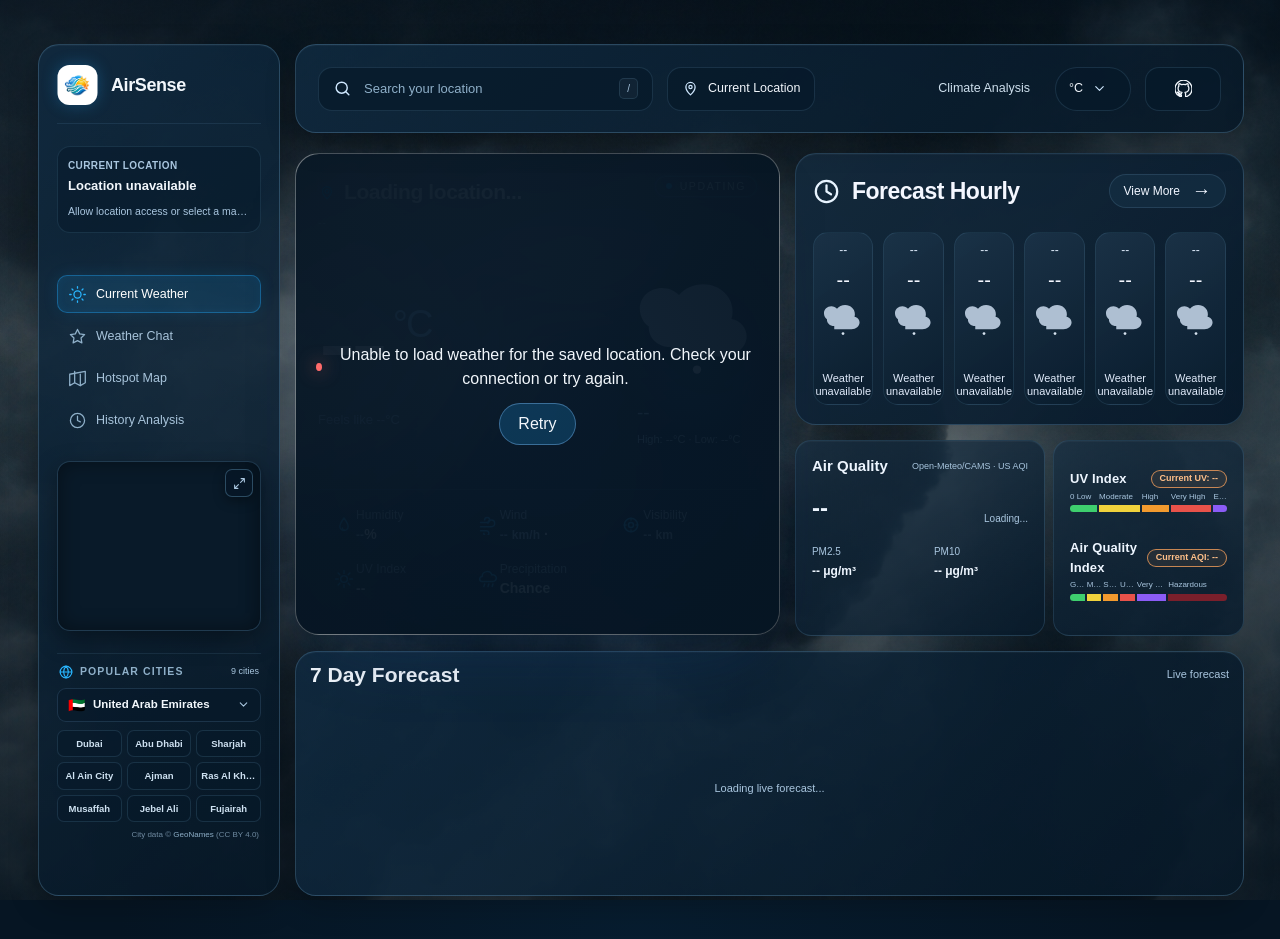
==== commit e6ca2e70: "Fix background sync with real weather and actual day/night - compute day/night from sunrise/sunset o" ====
--- a/frontend/index.html
+++ b/frontend/index.html
@@ -38,7 +38,7 @@
         <video
             class="weather-background__video"
             id="bg-video"
-            src="./assets/video/cloudy.mp4"
+            src="./assets/video/cloudy.mp4?v=20261118-2"
             poster="./assets/images/weather/Overcast.jpg"
             autoplay
             muted
@@ -747,8 +747,9 @@
     <script src="./js/weather-map/legends.js?v=20261113-3"></script>
     <script src="./js/weather-map/popup.js?v=20261104-1"></script>
     <script src="./js/weather-map/weather-map.js?v=20261113-2"></script>
-    <script src="./js/weather-background.js?v=20261118-1" defer></script>
-    <script src="./js/app.js?v=20261118-1" defer></script>
+    <script src="./js/config.js?v=20261118-1"></script>
+    <script src="./js/weather-background.js?v=20261118-4" defer></script>
+    <script src="./js/app.js?v=20261118-6" defer></script>
     <script src="./js/topbar.js?v=20261113-3" defer></script>
     <!-- Popular cities sidebar section -->
     <script src="./js/popular-cities-data.js?v=20261102-1" defer></script>
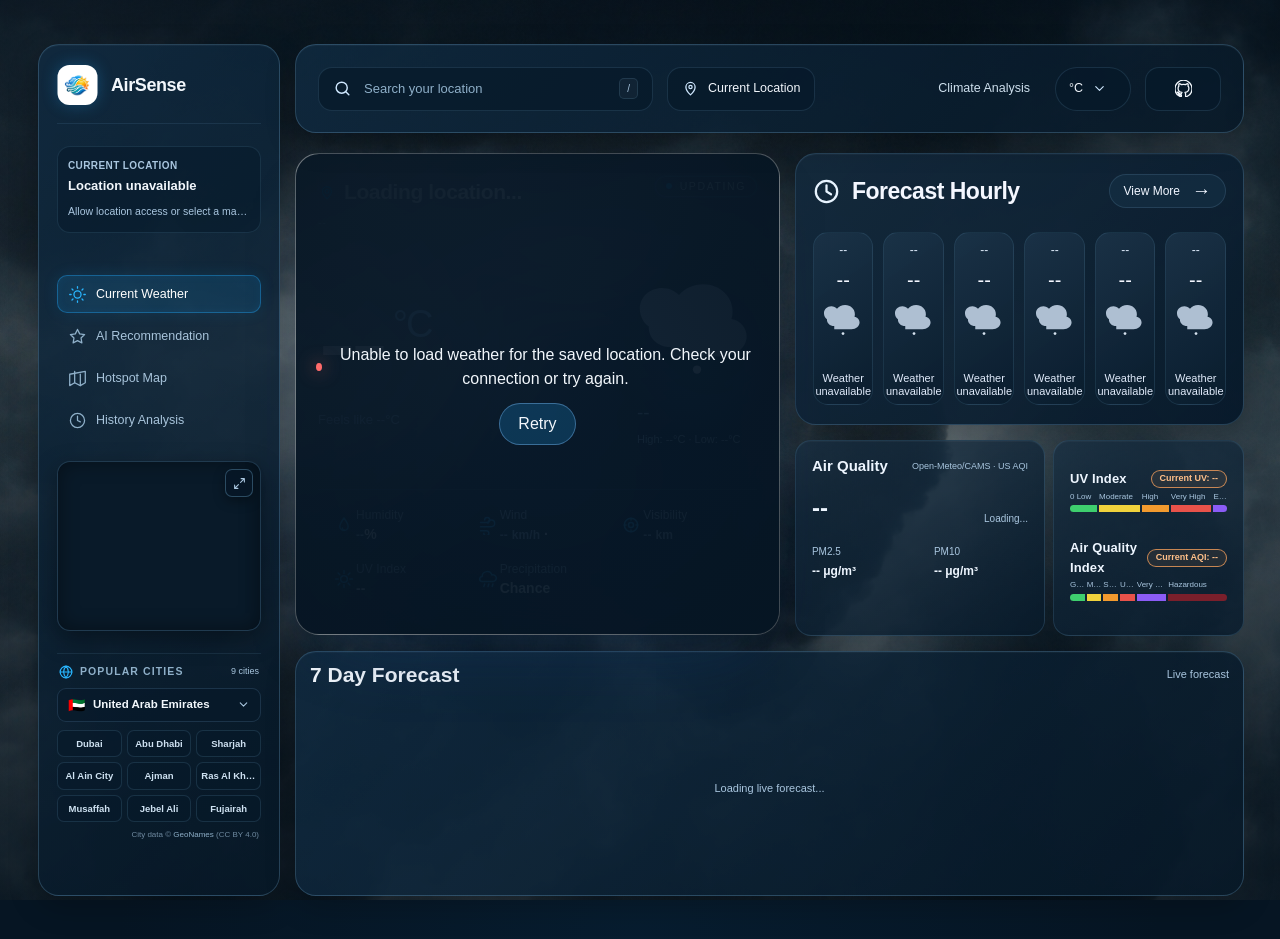
==== commit 7d8eb0b2: "Replace Weather Chat with deterministic AI Recommendation day page Also fix year-boundary climate pr" ====
--- a/frontend/index.html
+++ b/frontend/index.html
@@ -102,7 +102,7 @@
                             <svg viewBox="0 0 24 24" aria-hidden="true">
                                 <path d="M12 2L15.09 8.26L22 9.27L17 14.14L18.18 21.02L12 17.77L5.82 21.02L7 14.14L2 9.27L8.91 8.26L12 2Z"/>
                             </svg>
-                            Weather Chat
+                            AI Recommendation
                         </button>
                     </li>
                     <li role="none">
@@ -217,7 +217,7 @@
                     <svg viewBox="0 0 24 24" aria-hidden="true">
                         <path d="M12 2L15.09 8.26L22 9.27L17 14.14L18.18 21.02L12 17.77L5.82 21.02L7 14.14L2 9.27L8.91 8.26L12 2Z"/>
                     </svg>
-                    <span>Weather Chat</span>
+                    <span>AI Recommendation</span>
                 </a>
                 <a href="#hotspot-map" data-nav="hotspot-map">
                     <svg viewBox="0 0 24 24" aria-hidden="true">
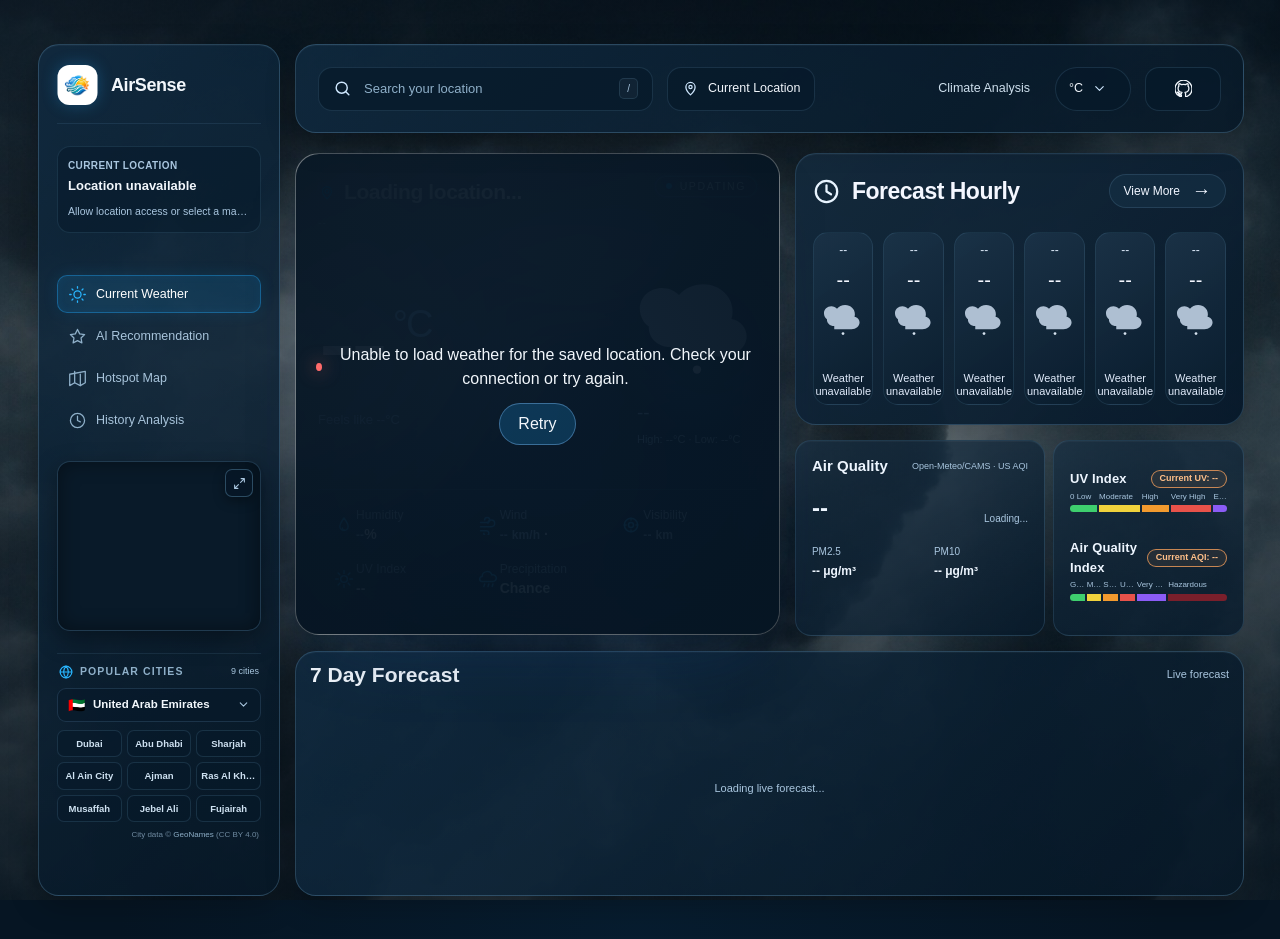
==== commit 3689bf59: "Optimize frontend asset loading to reduce perceived heaviness - Resize 21 weather posters to 1920px " ====
--- a/frontend/index.html
+++ b/frontend/index.html
@@ -27,7 +27,7 @@
     <!-- Climate Trend tab styles -->
     <link rel="stylesheet" href="./climate-analysis/climate-trend.css?v=20261115-2">
     <!-- AQI Outlook tab styles -->
-    <link rel="stylesheet" href="./climate-analysis/aqi-outlook.css?v=20261113-1">
+    <link rel="stylesheet" href="./climate-analysis/aqi-outlook.css?v=20261119-2">
     <!-- Weather Prediction tab -->
     <link rel="stylesheet" href="./climate-analysis/weather-prediction.css?v=20261115-2">
 </head>
@@ -38,13 +38,13 @@
         <video
             class="weather-background__video"
             id="bg-video"
-            src="./assets/video/cloudy.mp4?v=20261118-2"
-            poster="./assets/images/weather/Overcast.jpg"
+            src="./assets/video/cloudy.mp4?v=20261119-1"
+            poster="./assets/images/weather/Overcast.jpg?v=20261119-1"
             autoplay
             muted
             loop
             playsinline
-            preload="auto"
+            preload="metadata"
         ></video>
         <div class="weather-background__layer" data-weather-layer="a"></div>
         <div class="weather-background__layer" data-weather-layer="b"></div>
@@ -182,7 +182,7 @@
         <aside class="sidebar glass" id="dashboard-sidebar" aria-label="Dashboard navigation">
             <!-- 1. AirSense Logo -->
             <a class="logo sidebar__brand" href="./index.html">
-                <span class="logo-mark brand-mark"><img class="logo-image" src="./assets/airsense-logo.png?v=2" alt=""></span>
+                <span class="logo-mark brand-mark"><img class="logo-image" src="./assets/airsense-logo.webp?v=20261119-1" alt=""></span>
                 <span class="sidebar__brand-name">AirSense</span>
             </a>
 
@@ -747,9 +747,9 @@
     <script src="./js/weather-map/legends.js?v=20261113-3"></script>
     <script src="./js/weather-map/popup.js?v=20261104-1"></script>
     <script src="./js/weather-map/weather-map.js?v=20261113-2"></script>
-    <script src="./js/config.js?v=20261118-1"></script>
-    <script src="./js/weather-background.js?v=20261118-4" defer></script>
-    <script src="./js/app.js?v=20261118-6" defer></script>
+    <script src="./js/config.js?v=20261119-1"></script>
+    <script src="./js/weather-background.js?v=20261119-1" defer></script>
+    <script src="./js/app.js?v=20261119-1" defer></script>
     <script src="./js/topbar.js?v=20261113-3" defer></script>
     <!-- Popular cities sidebar section -->
     <script src="./js/popular-cities-data.js?v=20261102-1" defer></script>
@@ -763,6 +763,6 @@
     <!-- Weather Prediction tab -->
     <script src="./climate-analysis/weather-prediction.js?v=20261115-6" defer></script>
     <!-- AQI Outlook tab -->
-    <script src="./climate-analysis/aqi-outlook.js?v=20261115-4" defer></script>
+    <script src="./climate-analysis/aqi-outlook.js?v=20261119-2" defer></script>
 </body>
 </html>
--- a/frontend/climate-analysis/aqi-outlook.css
+++ b/frontend/climate-analysis/aqi-outlook.css
@@ -240,6 +240,13 @@
     font-size: 10px;
 }
 
+.ao-chart__note {
+    fill: #8fa9c0;
+    font-family: inherit;
+    font-size: 10px;
+    font-style: italic;
+}
+
 .ao-chart__point {
     fill: #ff814b;
     stroke: #fff0e8;
